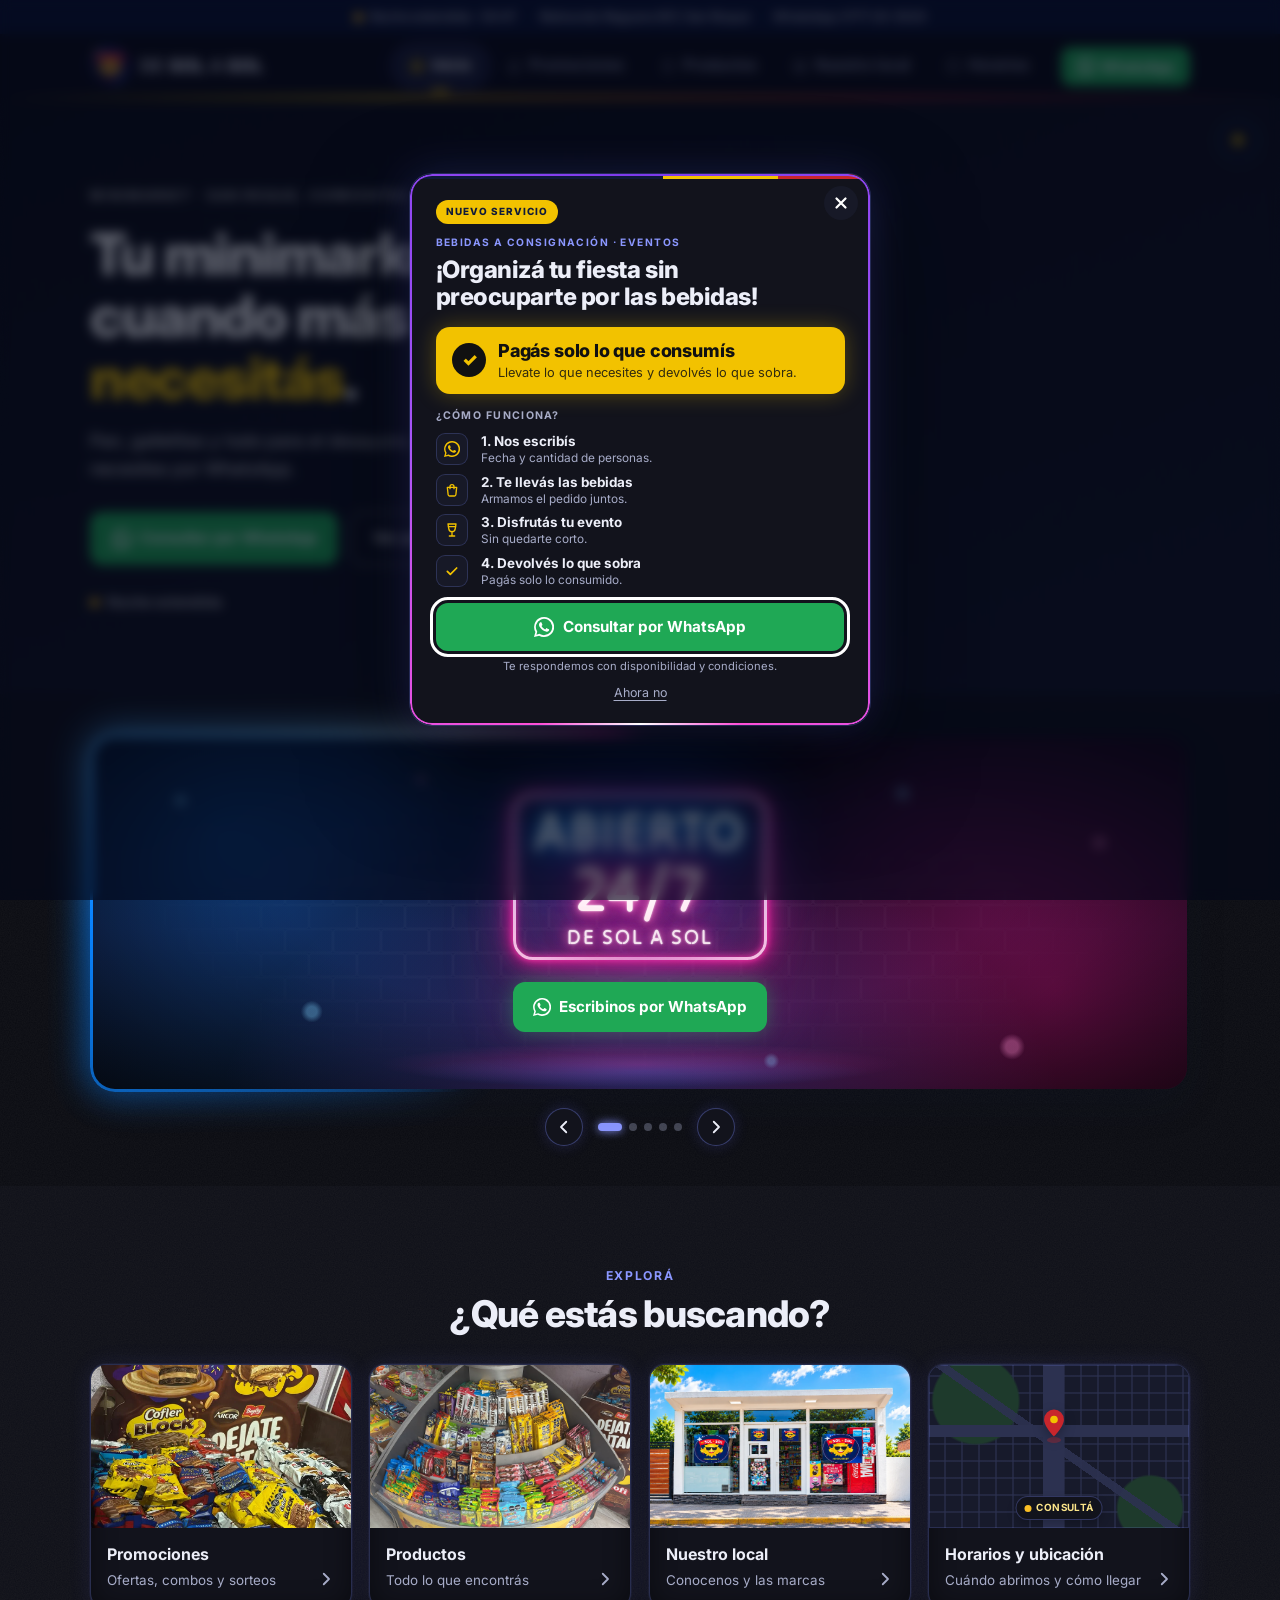
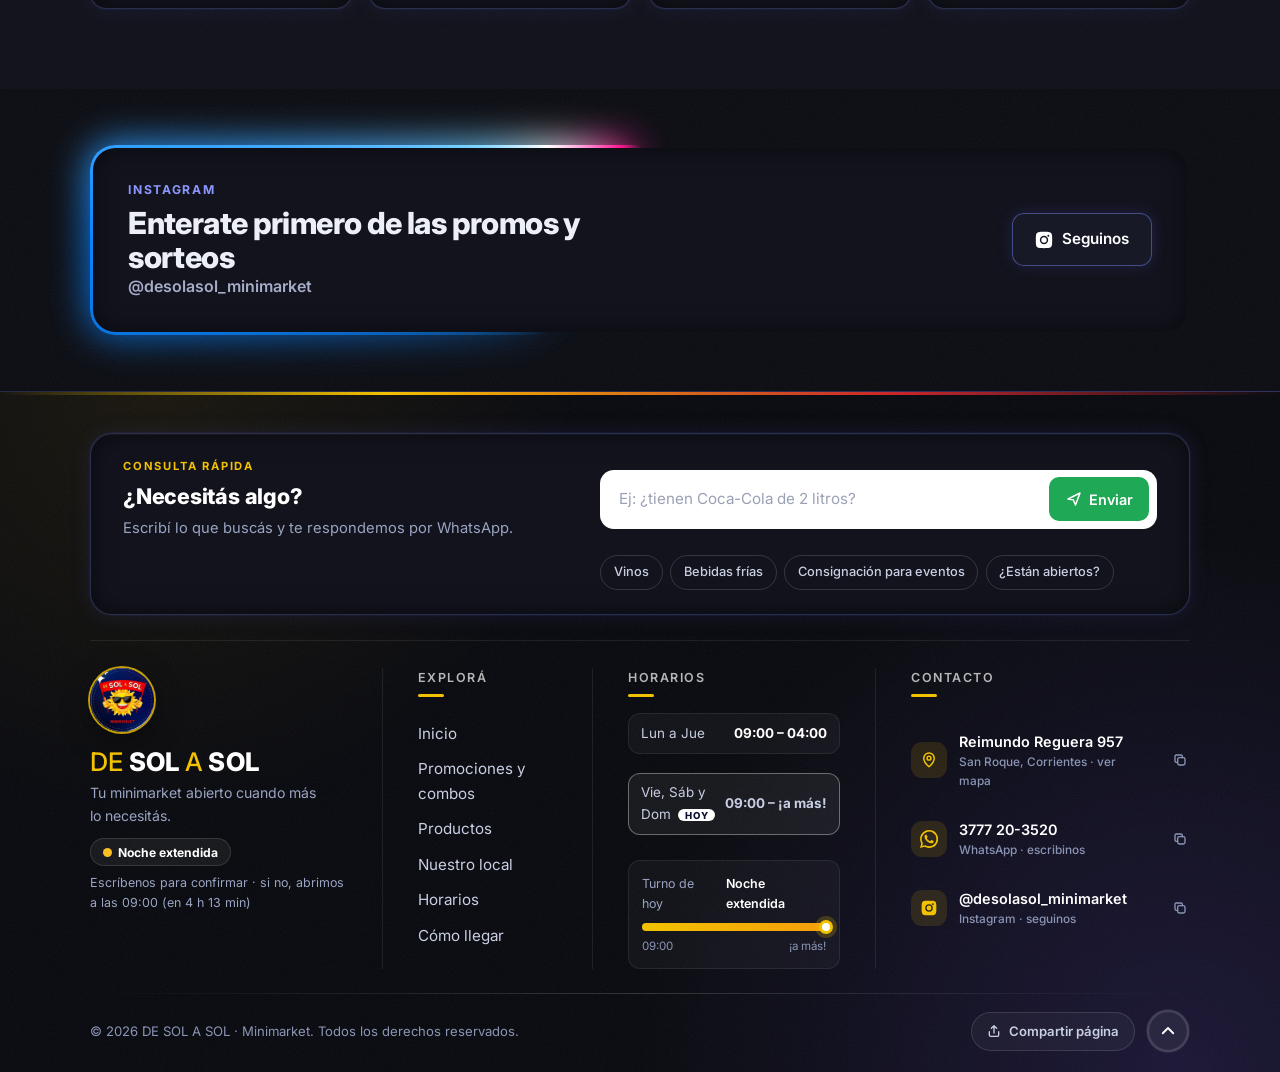
==== index.html @ bfc473ed "Fotos nuevas (helados, vodkas, vinos) y mejoras en cartel y banner de consignación" ====
<!DOCTYPE html>
<html lang="es-AR">
<head>
  <meta charset="UTF-8" />
  <meta name="viewport" content="width=device-width, initial-scale=1.0, viewport-fit=cover" />

  <!-- ===================== SEO =====================
       Dirección del sitio en Netlify: https://desolasol.netlify.app
       (si usás otro nombre o un dominio propio, reemplazalo en este bloque,
        en robots.txt, en sitemap.xml y en qr.html)                        -->
  <title>De Sol a Sol · Minimarket en San Roque, Corrientes | Abierto hasta las 4 AM</title>
  <meta name="description" content="Minimarket De Sol a Sol en Reimundo Reguera 957, San Roque (Corrientes). Bebidas frías, cervezas, golosinas, snacks y almacén. Abierto de 09 a 04 hs y los fines de semana ¡a más! Consultas por WhatsApp." />
  <meta name="keywords" content="minimarket San Roque, kiosco San Roque Corrientes, almacén San Roque, bebidas San Roque, abierto de noche San Roque, De Sol a Sol" />
  <meta name="robots" content="index, follow, max-image-preview:large" />
  <meta name="author" content="De Sol a Sol Minimarket" />
  <meta name="theme-color" content="#0b1330" />
  <link rel="canonical" href="https://desolasol.netlify.app/" />

  <!-- Ubicación (SEO local) -->
  <meta name="geo.region" content="AR-W" />
  <meta name="geo.placename" content="San Roque, Corrientes" />

  <!-- Vista previa al compartir el link (WhatsApp, Facebook, Instagram, X) -->
  <meta property="og:type" content="website" />
  <meta property="og:site_name" content="De Sol a Sol Minimarket" />
  <meta property="og:locale" content="es_AR" />
  <meta property="og:url" content="https://desolasol.netlify.app/" />
  <meta property="og:title" content="De Sol a Sol · Tu minimarket en San Roque" />
  <meta property="og:description" content="Bebidas, golosinas y almacén en Reimundo Reguera 957. Abierto de 09 a 04 hs · Viernes a domingo ¡a más! Escribinos por WhatsApp." />
  <meta property="og:image" content="https://desolasol.netlify.app/fotos/Minimarket%20De%20Sol%20a%20Sol%20bajo%20el%20sol.png" />
  <meta property="og:image:alt" content="Frente del minimarket De Sol a Sol en San Roque, Corrientes" />
  <meta name="twitter:card" content="summary_large_image" />
  <meta name="twitter:title" content="De Sol a Sol · Tu minimarket en San Roque" />
  <meta name="twitter:description" content="Bebidas, golosinas y almacén. Abierto de 09 a 04 hs · Viernes a domingo ¡a más!" />
  <meta name="twitter:image" content="https://desolasol.netlify.app/fotos/Minimarket%20De%20Sol%20a%20Sol%20bajo%20el%20sol.png" />

  <!-- Datos estructurados para Google (ficha de negocio local) -->
  <script type="application/ld+json">
  {
    "@context": "https://schema.org",
    "@type": "ConvenienceStore",
    "@id": "https://desolasol.netlify.app/#negocio",
    "name": "De Sol a Sol Minimarket",
    "alternateName": "DE SOL A SOL",
    "description": "Minimarket de barrio en San Roque, Corrientes: bebidas frías, cervezas, golosinas, snacks, almacén y limpieza. Abierto hasta las 4 de la mañana.",
    "url": "https://desolasol.netlify.app/",
    "logo": "https://desolasol.netlify.app/fotos/logo.webp",
    "image": [
      "https://desolasol.netlify.app/fotos/Minimarket%20De%20Sol%20a%20Sol%20bajo%20el%20sol.png",
      "https://desolasol.netlify.app/fotos/whatsapp-image-2026-10-22-at-10.44.37-am.webp"
    ],
    "telephone": "+5493777203520",
    "address": {
      "@type": "PostalAddress",
      "streetAddress": "Reimundo Reguera 957",
      "addressLocality": "San Roque",
      "addressRegion": "Corrientes",
      "addressCountry": "AR"
    },
    "hasMap": "https://www.google.com/maps/search/?api=1&query=Reimundo+Reguera+957+San+Roque+Corrientes",
    "areaServed": "San Roque, Corrientes",
    "currenciesAccepted": "ARS",
    "openingHoursSpecification": [
      { "@type": "OpeningHoursSpecification", "dayOfWeek": ["Monday", "Tuesday", "Wednesday", "Thursday"], "opens": "09:00", "closes": "04:00" },
      { "@type": "OpeningHoursSpecification", "dayOfWeek": ["Friday", "Saturday", "Sunday"], "opens": "09:00", "closes": "04:00" }
    ],
    "contactPoint": {
      "@type": "ContactPoint",
      "telephone": "+5493777203520",
      "contactType": "customer service",
      "availableLanguage": "Spanish"
    },
    "sameAs": ["https://www.instagram.com/desolasol_minimarket/"]
  }
  </script>

  <link rel="icon" type="image/webp" href="fotos/logo.webp" />
  <link rel="apple-touch-icon" href="fotos/logo.webp" />
  <link rel="manifest" href="site.webmanifest" />
  <link rel="preconnect" href="https://fonts.googleapis.com" />
  <link rel="preconnect" href="https://fonts.gstatic.com" crossorigin />
  <link href="https://fonts.googleapis.com/css2?family=Inter:wght@400;500;600;700;800&family=Tilt+Neon&display=swap" rel="stylesheet" />
  <link rel="stylesheet" href="styles.css" />
  <!-- Contenido y configuración (se carga antes para elegir día/noche sin parpadeo) -->
  <script src="contenido.js"></script>
</head>
<body class="is-night preload">
  <!-- Elige día/noche según la hora local ANTES de dibujar la página (sin parpadeo) -->
  <script>
    (function () {
      var n = typeof NEGOCIO !== "undefined" ? NEGOCIO : {};
      var dia = n.horaDia != null ? n.horaDia : 6;
      var noche = n.horaNoche != null ? n.horaNoche : 19;
      var modo = new URLSearchParams(location.search).get("modo");
      var h = new Date().getHours();
      var esDia = modo === "dia" ? true : modo === "noche" ? false : (h >= dia && h < noche);
      document.body.classList.remove("is-night", "is-day");
      document.body.classList.add(esDia ? "is-day" : "is-night");
    })();
  </script>

  <!-- ===== Mascota SVG (sol con gafas), usada como respaldo y decoración ===== -->
  <svg width="0" height="0" style="position:absolute" aria-hidden="true">
    <defs>
      <radialGradient id="gFace" cx="45%" cy="40%" r="60%">
        <stop offset="0%" stop-color="#fff59d" /><stop offset="60%" stop-color="#ffd000" /><stop offset="100%" stop-color="#ff9800" />
      </radialGradient>
      <linearGradient id="gRay" x1="0" y1="0" x2="0" y2="1">
        <stop offset="0%" stop-color="#ffb300" /><stop offset="100%" stop-color="#ffe14d" />
      </linearGradient>
      <path id="ray" d="M100 4 L116 46 L84 46 Z" fill="url(#gRay)" />
    </defs>
    <symbol id="sun" viewBox="0 0 200 200">
      <use href="#ray" /><use href="#ray" transform="rotate(30 100 100)" /><use href="#ray" transform="rotate(60 100 100)" />
      <use href="#ray" transform="rotate(90 100 100)" /><use href="#ray" transform="rotate(120 100 100)" /><use href="#ray" transform="rotate(150 100 100)" />
      <use href="#ray" transform="rotate(180 100 100)" /><use href="#ray" transform="rotate(210 100 100)" /><use href="#ray" transform="rotate(240 100 100)" />
      <use href="#ray" transform="rotate(270 100 100)" /><use href="#ray" transform="rotate(300 100 100)" /><use href="#ray" transform="rotate(330 100 100)" />
      <circle cx="100" cy="100" r="58" fill="url(#gFace)" stroke="#f08c00" stroke-width="3" />
      <path d="M52 84 h42 a4 4 0 0 1 4 4 c0 16 -8 26 -24 26 c-14 0 -24 -10 -24 -26 a4 4 0 0 1 2 -4z" fill="#111" />
      <path d="M106 84 h42 a4 4 0 0 1 2 4 c0 16 -10 26 -24 26 c-16 0 -24 -10 -24 -26 a4 4 0 0 1 4 -4z" fill="#111" />
      <rect x="92" y="86" width="16" height="6" rx="3" fill="#111" />
      <path d="M60 90 l14 0 M114 90 l14 0" stroke="#fff" stroke-width="4" stroke-linecap="round" opacity=".5" />
      <path d="M66 126 Q100 168 134 126 Q100 140 66 126Z" fill="#c62828" />
      <path d="M72 128 Q100 138 128 128 L126 134 Q100 142 74 134Z" fill="#fff" />
      <circle cx="62" cy="122" r="7" fill="#ff7043" opacity=".45" /><circle cx="138" cy="122" r="7" fill="#ff7043" opacity=".45" />
    </symbol>
    <symbol id="i-wa" viewBox="0 0 24 24"><path fill="currentColor" d="M17.5 14.4c-.3-.1-1.8-.9-2-1-.3-.1-.5-.1-.7.1-.2.3-.8 1-.9 1.2-.2.2-.3.2-.6.1-.3-.1-1.3-.5-2.4-1.5-.9-.8-1.5-1.8-1.7-2.1-.2-.3 0-.5.1-.6l.4-.5c.1-.2.2-.3.3-.5.1-.2 0-.4 0-.5l-.9-2.2c-.2-.6-.5-.5-.7-.5h-.6c-.2 0-.5.1-.8.4-.3.3-1 1-1 2.5s1.1 2.9 1.2 3.1c.1.2 2.1 3.2 5.1 4.5 2.5 1 3 .8 3.6.8.6-.1 1.8-.7 2-1.4.3-.7.3-1.3.2-1.4-.1-.2-.3-.3-.6-.4zM12 21.8c-1.8 0-3.5-.5-5-1.4l-.4-.2-3.7 1 1-3.6-.2-.4A9.8 9.8 0 1 1 12 21.8zM12 0a12 12 0 0 0-10.3 18L0 24l6.2-1.6A12 12 0 1 0 12 0z"/></symbol>
    <symbol id="i-ig" viewBox="0 0 24 24"><path fill="currentColor" d="M12 2.2c3.2 0 3.6 0 4.8.1 3.3.1 4.8 1.7 4.9 4.9.1 1.3.1 1.6.1 4.8s0 3.6-.1 4.8c-.1 3.2-1.7 4.8-4.9 4.9-1.3.1-1.6.1-4.8.1s-3.6 0-4.8-.1c-3.3-.1-4.8-1.7-4.9-4.9C2.2 15.6 2.2 15.2 2.2 12s0-3.6.1-4.8C2.4 3.9 3.9 2.4 7.2 2.3 8.4 2.2 8.8 2.2 12 2.2zm0 4.8a5 5 0 1 0 0 10 5 5 0 0 0 0-10zm0 8.2a3.2 3.2 0 1 1 0-6.4 3.2 3.2 0 0 1 0 6.4zm5.2-9.6a1.2 1.2 0 1 0 0 2.4 1.2 1.2 0 0 0 0-2.4z"/></symbol>
    <symbol id="i-pin" viewBox="0 0 24 24"><path fill="none" stroke="currentColor" stroke-width="2" stroke-linecap="round" stroke-linejoin="round" d="M12 21s-7-6.1-7-11.5A7 7 0 0 1 19 9.5C19 14.9 12 21 12 21z"/><circle cx="12" cy="9.5" r="2.6" fill="none" stroke="currentColor" stroke-width="2"/></symbol>
    <symbol id="i-clock" viewBox="0 0 24 24"><circle cx="12" cy="12" r="9" fill="none" stroke="currentColor" stroke-width="2"/><path fill="none" stroke="currentColor" stroke-width="2" stroke-linecap="round" d="M12 7v5l3.2 2"/></symbol>
    <symbol id="i-home" viewBox="0 0 24 24"><path fill="none" stroke="currentColor" stroke-width="2" stroke-linecap="round" stroke-linejoin="round" d="M3.5 11 12 4l8.5 7M6 9.5V20h4.5v-5.5h3V20H18V9.5"/></symbol>
    <symbol id="i-fire" viewBox="0 0 24 24"><path fill="none" stroke="currentColor" stroke-width="2" stroke-linejoin="round" d="M12 21c-3.9 0-6.5-2.7-6.5-6.2 0-3.6 2.6-5.6 3.6-8.8.6 1.6 1.6 2.6 2.6 3.1C12.3 6 13.5 4 15.6 3c-.3 2.5.5 4.2 1.7 5.7 1 1.3 1.7 2.8 1.7 5 0 4.2-3.1 7.3-7 7.3z"/><path fill="none" stroke="currentColor" stroke-width="2" stroke-linejoin="round" d="M12 21c-1.7 0-2.9-1.2-2.9-2.9 0-1.8 1.5-2.6 2.2-4.1.9 1 3.6 2.1 3.6 4.2 0 1.6-1.2 2.8-2.9 2.8z"/></symbol>
    <symbol id="i-chevron" viewBox="0 0 24 24"><path fill="none" stroke="currentColor" stroke-width="2.4" stroke-linecap="round" stroke-linejoin="round" d="m9 5 7 7-7 7"/></symbol>
    <symbol id="i-external" viewBox="0 0 24 24"><path fill="none" stroke="currentColor" stroke-width="2.4" stroke-linecap="round" stroke-linejoin="round" d="M7 17 17 7M8 7h9v9"/></symbol>
    <symbol id="i-copy" viewBox="0 0 24 24"><rect x="8.5" y="8.5" width="11" height="11" rx="2.5" fill="none" stroke="currentColor" stroke-width="2"/><path fill="none" stroke="currentColor" stroke-width="2" stroke-linecap="round" d="M15.5 8.5V6.5A2 2 0 0 0 13.5 4.5H6.5A2 2 0 0 0 4.5 6.5v7a2 2 0 0 0 2 2h2"/></symbol>
    <symbol id="i-check" viewBox="0 0 24 24"><path fill="none" stroke="currentColor" stroke-width="2.6" stroke-linecap="round" stroke-linejoin="round" d="m5 12.5 4.5 4.5L19 7.5"/></symbol>
    <symbol id="i-share" viewBox="0 0 24 24"><path fill="none" stroke="currentColor" stroke-width="2" stroke-linecap="round" stroke-linejoin="round" d="M12 15V4m0 0L8 8m4-4 4 4M5 13v5a2 2 0 0 0 2 2h10a2 2 0 0 0 2-2v-5"/></symbol>
    <symbol id="i-send" viewBox="0 0 24 24"><path fill="none" stroke="currentColor" stroke-width="2" stroke-linejoin="round" d="M4 12 20 4l-6 16-3-7-7-1z"/></symbol>
    <symbol id="i-bag" viewBox="0 0 24 24"><path fill="none" stroke="currentColor" stroke-width="2" stroke-linejoin="round" d="M5 8h14l-1.2 11.2a2 2 0 0 1-2 1.8H8.2a2 2 0 0 1-2-1.8L5 8z"/><path fill="none" stroke="currentColor" stroke-width="2" stroke-linecap="round" d="M9 10V7a3 3 0 0 1 6 0v3"/></symbol>
    <symbol id="i-store" viewBox="0 0 24 24"><path fill="none" stroke="currentColor" stroke-width="2" stroke-linejoin="round" d="M4 9.5 5.5 4h13L20 9.5M4 9.5V20h16V9.5M4 9.5c0 1.4 1.1 2.5 2.7 2.5S9.3 10.9 9.3 9.5c0 1.4 1.2 2.5 2.7 2.5s2.7-1.1 2.7-2.5c0 1.4 1.1 2.5 2.6 2.5S20 10.9 20 9.5"/><path fill="none" stroke="currentColor" stroke-width="2" d="M10 20v-4.5h4V20"/></symbol>
    <symbol id="i-glass" viewBox="0 0 24 24"><path fill="none" stroke="currentColor" stroke-width="2" stroke-linejoin="round" d="M6 3h12l-1.2 7.2A4.9 4.9 0 0 1 12 14.4a4.9 4.9 0 0 1-4.8-4.2L6 3z"/><path fill="none" stroke="currentColor" stroke-width="2" stroke-linecap="round" d="M12 14.4V20m-4 1h8M6.6 7h10.8"/></symbol>
    <symbol id="i-calendar" viewBox="0 0 24 24"><rect x="3.5" y="5" width="17" height="15.5" rx="2.5" fill="none" stroke="currentColor" stroke-width="2"/><path fill="none" stroke="currentColor" stroke-width="2" stroke-linecap="round" d="M3.5 10h17M8 3v4M16 3v4"/><circle cx="8.5" cy="14.5" r="1.2" fill="currentColor"/><circle cx="12" cy="14.5" r="1.2" fill="currentColor"/><circle cx="15.5" cy="14.5" r="1.2" fill="currentColor"/></symbol>
    <symbol id="i-moon" viewBox="0 0 24 24"><path fill="none" stroke="currentColor" stroke-width="2" stroke-linejoin="round" d="M20 14.5A8 8 0 0 1 9.5 4a8 8 0 1 0 10.5 10.5z"/><path fill="currentColor" d="M17 3.5l.6 1.4 1.4.6-1.4.6-.6 1.4-.6-1.4-1.4-.6 1.4-.6z"/></symbol>
    <symbol id="i-zoom" viewBox="0 0 24 24"><circle cx="10.5" cy="10.5" r="6.5" fill="none" stroke="currentColor" stroke-width="2.2"/><path fill="none" stroke="currentColor" stroke-width="2.2" stroke-linecap="round" d="m15.5 15.5 5 5M10.5 7.8v5.4M7.8 10.5h5.4"/></symbol>
    <symbol id="i-phone" viewBox="0 0 24 24"><rect x="6.5" y="2.5" width="11" height="19" rx="2.6" fill="none" stroke="currentColor" stroke-width="2"/><path fill="none" stroke="currentColor" stroke-width="2" stroke-linecap="round" d="M10.5 18.2h3"/><path fill="currentColor" d="M12.6 6.6 10 11h2.2l-.8 3.6L14 10h-2.2z"/></symbol>
    <symbol id="i-info" viewBox="0 0 24 24"><circle cx="12" cy="12" r="9" fill="none" stroke="currentColor" stroke-width="2"/><path fill="none" stroke="currentColor" stroke-width="2.2" stroke-linecap="round" d="M12 11v5.5"/><circle cx="12" cy="7.6" r="1.3" fill="currentColor"/></symbol>
    <symbol id="i-menu" viewBox="0 0 24 24"><path fill="none" stroke="currentColor" stroke-width="2.2" stroke-linecap="round" d="M4 6.5h16M4 12h16M4 17.5h10"/></symbol>
  </svg>

  <!-- ===== Barra superior: estado en vivo ===== -->
  <div class="topbar">
    <span class="tb-status"><span class="dot"></span><span id="tbStatus">Cargando horario…</span></span>
    <span class="tb-sep hide-sm">·</span>
    <span class="hide-sm">Reimundo Reguera 957, San Roque</span>
    <span class="tb-sep hide-sm">·</span>
    <a href="#" class="hide-sm js-whatsapp" data-msg="¡Hola De Sol a Sol! ☀️">WhatsApp 3777 20-3520</a>
  </div>

  <!-- ===== Navegación ===== -->
  <header class="nav" id="nav">
    <div class="container nav-inner">
      <a href="#inicio" class="brand">
        <img src="fotos/logo.webp" alt="Logo De Sol a Sol" class="brand-logo" onerror="this.outerHTML='<svg class=&quot;brand-logo&quot;><use href=&quot;#sun&quot;/></svg>'" />
        <span class="brand-text"><small>DE</small> SOL <small>A</small> SOL</span>
      </a>
      <nav class="nav-links" id="navLinks">
        <span class="nav-pill" aria-hidden="true"></span>
        <a href="#inicio" data-nav="inicio"><svg width="16" height="16"><use href="#i-home" /></svg>Inicio</a>
        <a href="#galeria" data-nav="promos"><svg width="16" height="16"><use href="#i-fire" /></svg>Promociones</a>
        <a href="#productos" data-nav="productos"><svg width="16" height="16"><use href="#i-bag" /></svg>Productos</a>
        <a href="#local" data-nav="local"><svg width="16" height="16"><use href="#i-store" /></svg>Nuestro local</a>
        <a href="#horarios" data-nav="contacto"><svg width="16" height="16"><use href="#i-clock" /></svg>Horarios</a>
      </nav>
      <a href="#" class="nav-wa js-whatsapp" data-msg="¡Hola De Sol a Sol! ☀️ Tengo una consulta.">
        <svg width="18" height="18"><use href="#i-wa" /></svg><span class="hide-sm">WhatsApp</span>
      </a>
      <button class="burger" id="menuBtn" aria-label="Abrir menú" aria-controls="drawer" aria-expanded="false">
        <span></span><span></span><span></span>
      </button>
    </div>
  </header>

  <!-- ===== Menú hamburguesa (panel lateral) ===== -->
  <div class="drawer-overlay" id="drawerOverlay"></div>
  <aside class="drawer" id="drawer" aria-hidden="true" aria-label="Menú principal">
    <!-- Tarjeta superior con la marca -->
    <div class="drawer-hero">
      <button class="drawer-close" id="drawerClose" aria-label="Cerrar menú">
        <svg width="18" height="18" viewBox="0 0 24 24"><path d="M6 6l12 12M18 6L6 18" stroke="currentColor" stroke-width="2.6" stroke-linecap="round" /></svg>
      </button>
      <img src="fotos/logo.webp" alt="" class="drawer-logo-app" onerror="this.outerHTML='<svg class=&quot;drawer-logo-app&quot;><use href=&quot;#sun&quot;/></svg>'" />
      <span class="drawer-kicker">Minimarket · San Roque</span>
      <span class="brand-text"><small>DE</small> SOL <small>A</small> SOL</span>
      <span class="drawer-status">
        <span class="dot"></span><span id="drawerStatus">…</span>
        <span class="ds-sep" aria-hidden="true"></span>
        <span class="ds-today" id="drawerToday">Hoy 09–04 hs</span>
      </span>
    </div>

    <nav class="drawer-links">
      <a href="#inicio" class="dl c-blue" data-nav="inicio" style="--i:0">
        <span class="dl-ic"><svg width="20" height="20"><use href="#i-home" /></svg></span>
        <span class="dl-text"><b>Inicio</b><small>Página principal</small></span>
        <svg class="dl-arrow" width="18" height="18"><use href="#i-chevron" /></svg>
      </a>
      <a href="#galeria" class="dl c-red" data-nav="promos" style="--i:1">
        <span class="dl-ic"><svg width="20" height="20"><use href="#i-fire" /></svg></span>
        <span class="dl-text"><b>Promos y sorteos</b><small>Lo nuevo de la semana</small></span>
        <svg class="dl-arrow" width="18" height="18"><use href="#i-chevron" /></svg>
      </a>
      <a href="#productos" class="dl c-amber" data-nav="productos" style="--i:2">
        <span class="dl-ic"><svg width="20" height="20"><use href="#i-bag" /></svg></span>
        <span class="dl-text"><b>Productos</b><small>Qué encontrás en el local</small></span>
        <svg class="dl-arrow" width="18" height="18"><use href="#i-chevron" /></svg>
      </a>
      <a href="#local" class="dl c-violet" data-nav="local" style="--i:3">
        <span class="dl-ic"><svg width="20" height="20"><use href="#i-store" /></svg></span>
        <span class="dl-text"><b>Nuestro local</b><small>Conocenos y las marcas</small></span>
        <svg class="dl-arrow" width="18" height="18"><use href="#i-chevron" /></svg>
      </a>
      <a href="#horarios" class="dl c-teal" data-nav="contacto" style="--i:4">
        <span class="dl-ic"><svg width="20" height="20"><use href="#i-clock" /></svg></span>
        <span class="dl-text"><b>Horarios</b><small id="drawerHoursHint">Todos los días desde las 09:00</small></span>
        <svg class="dl-arrow" width="18" height="18"><use href="#i-chevron" /></svg>
      </a>
      <a href="#ubicacion" class="dl c-green" style="--i:5">
        <span class="dl-ic"><svg width="20" height="20"><use href="#i-pin" /></svg></span>
        <span class="dl-text"><b>Cómo llegar</b><small>Reimundo Reguera 957</small></span>
        <svg class="dl-arrow" width="18" height="18"><use href="#i-chevron" /></svg>
      </a>
      <a href="#" class="dl c-ig ig-link" style="--i:6">
        <span class="dl-ic"><svg width="20" height="20"><use href="#i-ig" /></svg></span>
        <span class="dl-text"><b>Instagram</b><small>@desolasol_minimarket</small></span>
        <svg class="dl-arrow" width="16" height="16"><use href="#i-external" /></svg>
      </a>
    </nav>

    <div class="drawer-hours">
      <div class="dh-row" data-days="1,2,3,4"><span>Lun a Jue</span><b>09:00 – 04:00</b></div>
      <div class="dh-row party" data-days="5,6,0"><span>Vie, Sáb y Dom</span><b>09:00 – ¡a más!</b></div>
    </div>

    <div class="drawer-actions">
      <a href="#" class="d-btn d-wa js-whatsapp" data-msg="¡Hola De Sol a Sol! ☀️ Tengo una consulta.">
        <svg width="22" height="22"><use href="#i-wa" /></svg><span>WhatsApp</span>
      </a>
      <a href="#" class="d-btn d-ig ig-link"><svg width="22" height="22"><use href="#i-ig" /></svg><span>Instagram</span></a>
    </div>

    <p class="drawer-foot">Reimundo Reguera 957 · San Roque, Corrientes</p>
  </aside>

  <!-- Contenido de respaldo para buscadores y navegadores sin JavaScript -->
  <noscript>
    <div style="padding:1.5rem;max-width:720px;margin:0 auto;font-family:sans-serif">
      <h2>De Sol a Sol · Minimarket en San Roque, Corrientes</h2>
      <p>Reimundo Reguera 957, San Roque. Bebidas frías, cervezas, golosinas, snacks, helados, almacén, panificados y limpieza.</p>
      <p>Horario: lunes a jueves de 09:00 a 04:00 · viernes, sábado y domingo desde las 09:00 ¡a más!</p>
      <p>WhatsApp: <a href="https://wa.me/5493777203520">3777 20-3520</a> · Instagram: <a href="https://www.instagram.com/desolasol_minimarket/">@desolasol_minimarket</a></p>
    </div>
  </noscript>

  <main>

    <!-- ===== HERO PUBLICITARIO ===== -->
    <section class="hero" id="inicio" data-page="inicio">
      <!-- Portada: foto (siempre) + video de día / de noche (opcional). Se configura en contenido.js -->
      <div class="hero-media" role="img" aria-label="Frente del minimarket De Sol a Sol">
        <div class="kb">
          <div class="scene">
            <div class="scene-photo"></div>
            <div class="scene-tint"></div>
            <div class="scene-lights"></div>
          </div>
        </div>
        <div class="night-photo" aria-hidden="true"></div>
        <!-- Noche: pared de ladrillo para el cartel de neón -->
        <div class="neon-wall" aria-hidden="true"></div>
        <video class="hero-video" id="heroVideoDia" muted loop playsinline preload="none" aria-hidden="true"></video>
        <video class="hero-video" id="heroVideoNoche" muted loop playsinline preload="none" aria-hidden="true"></video>
      </div>
      <div class="sky" aria-hidden="true">
        <div class="stars" id="stars"></div>
      </div>

      <button class="mode-toggle" id="modeToggle" type="button" aria-label="Cambiar entre vista de día y de noche"></button>


      <div class="container hero-inner">
        <div class="hero-text">
          <p class="hero-eyebrow">Minimarket · San Roque, Corrientes</p>

          <h1 class="hero-title">Tu minimarket abierto cuando más lo <span class="hl-yellow">necesitás</span>.</h1>

          <p class="lead" id="heroLead">Bebidas, golosinas y almacén a pocas cuadras. Consultanos lo que necesites por WhatsApp.</p>

          <div class="cta-row">
            <a href="#" class="btn btn-wa js-whatsapp" data-msg="¡Hola De Sol a Sol! ☀️ Tengo una consulta.">
              <svg width="20" height="20"><use href="#i-wa" /></svg> Consultar por WhatsApp
            </a>
            <a href="#galeria" class="btn btn-outline">Ver promociones</a>
          </div>

          <p class="hero-status"><span class="dot"></span><span id="heroStatus">…</span></p>
        </div>
      </div>
    </section>

    <!-- ===== INICIO · BANNERS PUBLICITARIOS (se editan en contenido.js → BANNERS) ===== -->
    <section class="section banner-sec" id="destacados" data-page="inicio">
      <div class="container">
        <div class="banner" data-banner aria-roledescription="carrusel" aria-label="Promociones destacadas"></div>
      </div>
    </section>

    <!-- ===== INICIO · ACCESOS RÁPIDOS A LAS PÁGINAS ===== -->
    <section class="section" id="accesos" data-page="inicio">
      <div class="container">
        <div class="title-wrap">
          <span class="eyebrow">Explorá</span>
          <h2 class="section-title">¿Qué estás buscando?</h2>
        </div>
        <div class="quick">
          <a class="quick-card" href="#galeria">
            <span class="quick-media"><img src="fotos/whatsapp-image-2026-10-21-at-10.18.39-am-(2).webp" alt="" loading="lazy" onerror="this.remove()" /></span>
            <span class="quick-body"><b>Promociones</b><small>Ofertas, combos y sorteos</small></span>
            <svg class="quick-arrow" width="18" height="18"><use href="#i-chevron" /></svg>
          </a>
          <a class="quick-card" href="#productos">
            <span class="quick-media"><img src="fotos/WhatsApp%20Image%202026-10-21%20at%2010.33.24%20AM.jpeg" alt="" loading="lazy" onerror="this.remove()" /></span>
            <span class="quick-body"><b>Productos</b><small>Todo lo que encontrás</small></span>
            <svg class="quick-arrow" width="18" height="18"><use href="#i-chevron" /></svg>
          </a>
          <a class="quick-card" href="#local">
            <span class="quick-media"><img src="fotos/fachada.webp" alt="" loading="lazy" onerror="this.remove()" /></span>
            <span class="quick-body"><b>Nuestro local</b><small>Conocenos y las marcas</small></span>
            <svg class="quick-arrow" width="18" height="18"><use href="#i-chevron" /></svg>
          </a>
          <a class="quick-card" href="#horarios">
            <!-- Mini mapa ilustrado con pin + estado en vivo -->
            <span class="quick-media quick-map" aria-hidden="true">
              <span class="qm-pin"><svg width="26" height="26" viewBox="0 0 24 24"><path fill="currentColor" d="M12 2.5a7 7 0 0 0-7 7c0 5.2 7 12 7 12s7-6.8 7-12a7 7 0 0 0-7-7z"/><circle cx="12" cy="9.5" r="2.7" fill="#f2c200"/></svg></span>
              <span class="qm-ring"></span>
              <span class="qi-status"><span class="dot"></span><span id="quickStatus">Abierto</span></span>
            </span>
            <span class="quick-body"><b>Horarios y ubicación</b><small>Cuándo abrimos y cómo llegar</small></span>
            <svg class="quick-arrow" width="18" height="18"><use href="#i-chevron" /></svg>
          </a>
        </div>
      </div>
    </section>

    <!-- ===== PROMOCIONES ===== -->
    <section class="section" id="galeria" data-page="promos">
      <div class="container">
        <div class="title-wrap">
          <span class="eyebrow">Novedades</span>
          <h2 class="section-title">Promociones y combos</h2>
        </div>
        <p class="section-sub">Tocá una publicación para verla completa y consultarla por WhatsApp.</p>

        <div class="banner banner-promos" data-banner aria-roledescription="carrusel" aria-label="Promociones destacadas"></div>

        <div class="feed-head">
          <div class="profile">
            <img src="fotos/logo.webp" alt="" class="profile-pic" onerror="this.outerHTML='<svg class=&quot;profile-pic&quot;><use href=&quot;#sun&quot;/></svg>'" />
            <div>
              <a href="#" class="ig-link profile-name">@desolasol_minimarket</a>
              <small>Minimarket · San Roque, Corrientes</small>
            </div>
          </div>
          <a href="#" class="btn btn-ig btn-sm ig-link"><svg width="18" height="18"><use href="#i-ig" /></svg> Seguir</a>
        </div>

        <div class="filters" id="filters"></div>
        <div class="feed" id="feed"></div>
      </div>
    </section>

    <!-- ===== QUÉ ENCONTRÁS (categorías con foto) ===== -->
    <section class="section" id="productos" data-page="productos">
      <div class="container">
        <div class="title-wrap">
          <span class="eyebrow">Productos</span>
          <h2 class="section-title">Qué encontrás en el local</h2>
        </div>
        <p class="section-sub">Tocá una categoría para consultar disponibilidad por WhatsApp.</p>
        <div class="cats" id="cats"></div>
        <!-- "También en el local": menciones solo de texto (ej. cigarrillos, carga virtual) -->
        <div class="also" id="also" hidden></div>
      </div>
    </section>

    <!-- ===== NUESTRO LOCAL ===== -->
    <section class="section" id="local" data-page="local">
      <div class="container local-grid">
        <div class="local-text">
          <span class="eyebrow">Nuestro local</span>
          <h2 class="section-title">Un minimarket de barrio, de sol a sol.</h2>
          <p class="local-lead">Estamos en Reimundo Reguera 957, San Roque. Un lugar ordenado y bien surtido para resolver lo del día, la previa o el antojo de último momento.</p>
          <ul class="local-facts">
            <li><b>Todos los días</b><span>Abrimos a las 09:00</span></li>
            <li><b>Bien surtido</b><span>Bebidas, golosinas, almacén y vinos</span></li>
            <li><b>Atención directa</b><span>Consultas por WhatsApp</span></li>
          </ul>
        </div>
        <div class="local-mosaic" id="localMosaic"></div>
      </div>

      <!-- Marcas que se encuentran en el local (texto, sin logos) -->
      <div class="container brands">
        <p class="brands-title">Marcas que encontrás</p>
        <div class="brands-marquee" id="brandsMarquee" aria-label="Marcas disponibles en el local"></div>
      </div>
    </section>

    <!-- ===== RESEÑAS (se muestra solo si hay reseñas cargadas en contenido.js) ===== -->
    <section class="section" id="resenas" data-page="local" hidden>
      <div class="container">
        <div class="title-wrap">
          <span class="eyebrow">Opiniones</span>
          <h2 class="section-title">Lo que dicen nuestros clientes</h2>
        </div>
        <div class="reviews" id="reviews"></div>
        <p class="reviews-more" id="reviewsMore" hidden><a href="#" target="_blank" rel="noopener" id="reviewsLink">Ver todas las reseñas en Google →</a></p>
      </div>
    </section>

    <!-- ===== HORARIOS ===== -->
    <section class="section section-alt" id="horarios" data-page="contacto">
      <div class="container loc-grid">
        <div>
          <div class="title-wrap left title-with-icon">
            <span class="title-ic" aria-hidden="true"><svg width="28" height="28"><use href="#i-clock" /></svg></span>
            <div>
              <span class="eyebrow">Visitanos</span>
              <h2 class="section-title">Horarios y ubicación</h2>
            </div>
          </div>

          <div class="status-card">
            <span class="status-ic" aria-hidden="true">
              <svg width="22" height="22"><use href="#i-store" /></svg>
              <span class="dot"></span>
            </span>
            <div><strong id="statusText">…</strong><small id="statusSub"></small></div>
          </div>

          <div class="hours">
            <div class="hours-row" data-days="1,2,3,4">
              <span class="hr-ic" aria-hidden="true"><svg width="20" height="20"><use href="#i-calendar" /></svg></span>
              <span class="hr-day">Lunes a Jueves</span><b>09:00 – 04:00</b><em>De corrido</em>
            </div>
            <div class="hours-row party" data-days="5,6,0">
              <span class="hr-ic" aria-hidden="true"><svg width="20" height="20"><use href="#i-moon" /></svg></span>
              <span class="hr-day">Viernes, Sábado y Domingo</span><b>09:00 – ¡a más!</b><em>Noches largas de finde</em>
            </div>
          </div>

          <a href="#" class="btn btn-wa js-whatsapp" data-msg="¡Hola De Sol a Sol! ☀️ ¿Están abiertos ahora?">
            <svg width="20" height="20"><use href="#i-wa" /></svg> ¿Están abiertos?
          </a>
        </div>

        <!-- UBICACIÓN -->
        <div id="ubicacion">
          <div class="map-wrap">
            <iframe id="mapFrame" title="Mapa: Reimundo Reguera 957" loading="lazy" referrerpolicy="no-referrer-when-downgrade"></iframe>
          </div>
          <div class="address-card">
            <span class="pin"><svg width="20" height="20"><use href="#i-pin" /></svg></span>
            <div><strong>Reimundo Reguera 957</strong><small>San Roque, Corrientes · 3777 20-3520</small></div>
            <a class="btn btn-dark btn-sm" id="directionsBtn" target="_blank" rel="noopener">Cómo llegar</a>
          </div>
        </div>
      </div>
    </section>

    <!-- ===== Banda Instagram ===== -->
    <section class="ig-band">
      <div class="container">
        <!-- neon-box: mismo borde de neón animado que el banner -->
        <div class="neon-box">
          <div class="ig-band-inner ig-card">
            <div>
              <span class="eyebrow">Instagram</span>
              <h2>Enterate primero de las promos y sorteos</h2>
              <a href="#" class="ig-link ig-handle">@desolasol_minimarket</a>
            </div>
            <a href="#" class="btn btn-dark ig-link"><svg width="20" height="20"><use href="#i-ig" /></svg> Seguinos</a>
          </div>
        </div>
      </div>
    </section>
  </main>

  <!-- ===== FOOTER ===== -->
  <footer class="footer">

    <!-- 1) Consulta rápida por WhatsApp -->
    <div class="container">
      <div class="f-cta">
        <div class="f-cta-text">
          <h3>¿Necesitás algo?</h3>
          <p>Escribí lo que buscás y te respondemos por WhatsApp.</p>
        </div>
        <form class="f-form" id="footerForm" autocomplete="off">
          <label for="footerMsg" class="sr-only">Tu consulta</label>
          <input id="footerMsg" type="text" maxlength="200" placeholder="Ej: ¿tienen Coca-Cola de 2 litros?" />
          <button type="submit" class="f-send" aria-label="Enviar por WhatsApp">
            <svg width="18" height="18"><use href="#i-send" /></svg><span>Enviar</span>
          </button>
        </form>
        <div class="f-chips" id="footerChips" aria-label="Consultas frecuentes">
          <button type="button" data-q="¿Qué vinos tienen?">Vinos</button>
          <button type="button" data-q="¿Qué bebidas frías tienen ahora?">Bebidas frías</button>
          <button type="button" data-q="Quiero consultar por bebidas a consignación para un evento.">Consignación para eventos</button>
          <button type="button" data-q="¿Están abiertos ahora?">¿Están abiertos?</button>
        </div>
      </div>
    </div>

    <div class="container footer-grid">
      <!-- Marca + estado en vivo -->
      <div class="f-brand">
        <img src="fotos/logo.webp" alt="DE SOL A SOL Minimarket" class="f-logo" loading="lazy" onerror="this.outerHTML='<svg class=&quot;f-logo&quot;><use href=&quot;#sun&quot;/></svg>'" />
        <div>
          <div class="brand-text"><small>DE</small> SOL <small>A</small> SOL</div>
          <p class="f-tagline">Tu minimarket abierto cuando más lo necesitás.</p>
          <span class="f-status"><span class="dot"></span><span id="footerStatus">…</span></span>
          <small class="f-status-sub" id="footerStatusSub"></small>
        </div>
      </div>

      <!-- Navegación (plegable en celular) -->
      <nav class="f-col f-nav" aria-label="Secciones">
        <h4><button type="button" class="f-toggle" aria-expanded="false">Explorá<svg width="16" height="16"><use href="#i-chevron" /></svg></button></h4>
        <div class="f-panel">
          <a href="#inicio">Inicio</a>
          <a href="#galeria">Promociones y combos</a>
          <a href="#productos">Productos</a>
          <a href="#local">Nuestro local</a>
          <a href="#horarios">Horarios</a>
          <a href="#ubicacion">Cómo llegar</a>
        </div>
      </nav>

      <!-- Horarios + barra del turno de hoy -->
      <div class="f-col f-hours open">
        <h4><button type="button" class="f-toggle" aria-expanded="true">Horarios<svg width="16" height="16"><use href="#i-chevron" /></svg></button></h4>
        <div class="f-panel">
          <div class="fh-row" data-days="1,2,3,4"><span>Lun a Jue</span><b>09:00 – 04:00</b></div>
          <div class="fh-row party" data-days="5,6,0"><span>Vie, Sáb y Dom</span><b>09:00 – ¡a más!</b></div>
          <div class="f-shift" aria-label="Turno de hoy">
            <div class="f-shift-head"><span>Turno de hoy</span><b id="shiftLabel"></b></div>
            <div class="f-shift-bar"><span id="shiftFill"></span><i id="shiftNow"></i></div>
            <div class="f-shift-labels"><span>09:00</span><span id="shiftEnd">04:00</span></div>
          </div>
        </div>
      </div>

      <!-- Contacto con botones de copiar -->
      <div class="f-col f-contact">
        <h4><button type="button" class="f-toggle" aria-expanded="false">Contacto<svg width="16" height="16"><use href="#i-chevron" /></svg></button></h4>
        <div class="f-panel">
          <div class="f-line">
            <a href="#" class="f-line-link" id="footerMap" target="_blank" rel="noopener">
              <span class="f-ic"><svg width="18" height="18"><use href="#i-pin" /></svg></span>
              <span>Reimundo Reguera 957<small>San Roque, Corrientes · ver mapa</small></span>
            </a>
            <button type="button" class="f-copy" data-copy="Reimundo Reguera 957, San Roque, Corrientes" data-ok="Dirección copiada" aria-label="Copiar dirección">
              <svg width="16" height="16"><use href="#i-copy" /></svg>
            </button>
          </div>
          <div class="f-line">
            <a href="#" class="f-line-link js-whatsapp" data-msg="¡Hola De Sol a Sol! ☀️">
              <span class="f-ic"><svg width="18" height="18"><use href="#i-wa" /></svg></span>
              <span>3777 20-3520<small>WhatsApp · escribinos</small></span>
            </a>
            <button type="button" class="f-copy" data-copy="3777 20-3520" data-ok="Número copiado" aria-label="Copiar número">
              <svg width="16" height="16"><use href="#i-copy" /></svg>
            </button>
          </div>
          <div class="f-line">
            <a href="#" class="f-line-link ig-link">
              <span class="f-ic"><svg width="18" height="18"><use href="#i-ig" /></svg></span>
              <span>@desolasol_minimarket<small>Instagram · seguinos</small></span>
            </a>
            <button type="button" class="f-copy" data-copy="@desolasol_minimarket" data-ok="Usuario copiado" aria-label="Copiar usuario de Instagram">
              <svg width="16" height="16"><use href="#i-copy" /></svg>
            </button>
          </div>
        </div>
      </div>
    </div>

    <div class="container f-bottom">
      <span>© <span id="year"></span> DE SOL A SOL · Minimarket. Todos los derechos reservados.</span>
      <div class="f-bottom-actions">
        <button type="button" class="f-share" id="shareBtn"><svg width="16" height="16"><use href="#i-share" /></svg> Compartir página</button>
        <a href="#" class="f-top" id="toTop" aria-label="Volver arriba">
          <svg class="f-top-ring" viewBox="0 0 44 44" aria-hidden="true"><circle cx="22" cy="22" r="20" /><circle id="topRing" cx="22" cy="22" r="20" /></svg>
          <svg width="18" height="18" style="transform:rotate(-90deg)"><use href="#i-chevron" /></svg>
        </a>
      </div>
    </div>
  </footer>

  <div class="toast" id="toast" role="status" aria-live="polite"></div>

  <!-- ===== WhatsApp flotante ===== -->
  <!-- ===== Barra de acciones fija (solo celular) ===== -->
  <nav class="mobile-bar" aria-label="Acciones rápidas">
    <a href="#" class="mb-item ig-link" aria-label="Instagram">
      <span class="mb-ic"><svg width="22" height="22"><use href="#i-ig" /></svg></span><span class="mb-label">Instagram</span>
    </a>
    <a href="#ubicacion" class="mb-item" data-spy="ubicacion" aria-label="Cómo llegar">
      <span class="mb-ic"><svg width="22" height="22"><use href="#i-pin" /></svg></span><span class="mb-label">Llegar</span>
    </a>
    <a href="#" class="mb-item mb-wa js-whatsapp" data-msg="¡Hola De Sol a Sol! ☀️ Tengo una consulta." aria-label="Escribinos por WhatsApp">
      <span class="mb-wa-btn"><svg width="30" height="30"><use href="#i-wa" /></svg></span><span class="mb-label">WhatsApp</span>
    </a>
    <a href="#horarios" class="mb-item" data-spy="horarios" aria-label="Horarios">
      <span class="mb-ic"><svg width="22" height="22"><use href="#i-clock" /></svg></span><span class="mb-label">Horarios</span>
    </a>
    <button class="mb-item" id="mbMenu" aria-label="Abrir menú">
      <span class="mb-ic"><svg width="22" height="22"><use href="#i-menu" /></svg></span><span class="mb-label">Menú</span>
    </button>
  </nav>


  <!-- ===== Visor de historias ===== -->
  <div class="story-viewer" id="storyViewer" aria-hidden="true" role="dialog" aria-label="Historia">
    <div class="sv-frame">
      <div class="sv-progress" id="svProgress"></div>
      <div class="sv-head">
        <img src="fotos/logo.webp" alt="" class="sv-avatar" onerror="this.outerHTML='<svg class=&quot;sv-avatar&quot;><use href=&quot;#sun&quot;/></svg>'" />
        <span class="sv-name" id="svName"></span>
        <button class="sv-close" id="svClose" aria-label="Cerrar">✕</button>
      </div>
      <div class="sv-media" id="svMedia"></div>
      <button class="sv-tap sv-prev" id="svPrev" aria-label="Anterior"></button>
      <button class="sv-tap sv-next" id="svNext" aria-label="Siguiente"></button>
      <div class="sv-actions">
        <a href="#" class="btn btn-wa btn-sm" id="svWa" target="_blank" rel="noopener"><svg width="18" height="18"><use href="#i-wa" /></svg> Consultar</a>
        <a href="#" class="btn btn-ig btn-sm ig-link"><svg width="18" height="18"><use href="#i-ig" /></svg> Instagram</a>
      </div>
    </div>
  </div>

  <!-- ===== Lightbox del feed ===== -->
  <div class="lightbox" id="lightbox" aria-hidden="true" role="dialog" aria-label="Publicación">
    <button class="lb-close" id="lbClose" aria-label="Cerrar">✕</button>
    <button class="lb-nav lb-prev" id="lbPrev" aria-label="Anterior">‹</button>
    <div class="lb-card">
      <div class="lb-media" id="lbMedia"></div>
      <div class="lb-info">
        <div class="lb-profile">
          <img src="fotos/logo.webp" alt="" class="profile-pic sm" onerror="this.outerHTML='<svg class=&quot;profile-pic sm&quot;><use href=&quot;#sun&quot;/></svg>'" />
          <b>desolasol_minimarket</b>
          <span class="lb-tag" id="lbTag"></span>
        </div>
        <h3 id="lbTitle"></h3>
        <p id="lbDesc"></p>
        <div class="lb-actions">
          <a href="#" class="btn btn-wa full" id="lbWa" target="_blank" rel="noopener"><svg width="20" height="20"><use href="#i-wa" /></svg> Consultar por WhatsApp</a>
          <a href="#" class="btn btn-ig full" id="lbIg" target="_blank" rel="noopener"><svg width="20" height="20"><use href="#i-ig" /></svg> Ver en Instagram</a>
        </div>
      </div>
    </div>
    <button class="lb-nav lb-next" id="lbNext" aria-label="Siguiente">›</button>
  </div>

  <!-- ===== Pop-up promocional: Bebidas a consignación ===== -->
  <div class="promo" id="promo" role="dialog" aria-modal="true" aria-labelledby="promoTitle" aria-hidden="true">
    <div class="pc">
      <button class="promo-close" id="promoClose" aria-label="Cerrar">
        <svg width="18" height="18" viewBox="0 0 24 24"><path d="M6 6l12 12M18 6L6 18" stroke="currentColor" stroke-width="3" stroke-linecap="round" /></svg>
      </button>

      <!-- Contenido (solo texto) -->
      <div class="pc-body">
        <span class="pc-badge">Nuevo servicio</span>
        <span class="pc-eyebrow">Bebidas a consignación · Eventos</span>
        <h2 class="pc-title" id="promoTitle">¡Organizá tu fiesta sin preocuparte por las bebidas!</h2>
        <div class="pc-highlight">
          <span class="pc-highlight-ic" aria-hidden="true">✓</span>
          <span>
            <strong>Pagás solo lo que consumís</strong>
            <small>Llevate lo que necesites y devolvés lo que sobra.</small>
          </span>
        </div>

        <p class="pc-how">¿Cómo funciona?</p>
        <ol class="pc-steps">
          <li>
            <span class="pc-ic"><svg width="20" height="20"><use href="#i-wa" /></svg></span>
            <span><b>1. Nos escribís</b><small>Fecha y cantidad de personas.</small></span>
          </li>
          <li>
            <span class="pc-ic"><svg width="20" height="20"><use href="#i-bag" /></svg></span>
            <span><b>2. Te llevás las bebidas</b><small>Armamos el pedido juntos.</small></span>
          </li>
          <li>
            <span class="pc-ic"><svg width="20" height="20"><use href="#i-glass" /></svg></span>
            <span><b>3. Disfrutás tu evento</b><small>Sin quedarte corto.</small></span>
          </li>
          <li>
            <span class="pc-ic"><svg width="20" height="20"><use href="#i-check" /></svg></span>
            <span><b>4. Devolvés lo que sobra</b><small>Pagás solo lo consumido.</small></span>
          </li>
        </ol>


        <a href="#" class="pc-cta js-whatsapp" id="promoCta"
           data-msg="¡Hola De Sol a Sol! ☀️ Quiero consultar por el servicio de bebidas a consignación para un evento 🎉&#10;📅 Fecha: &#10;👥 Cantidad de personas: ">
          <svg width="22" height="22"><use href="#i-wa" /></svg> Consultar por WhatsApp
        </a>
        <p class="pc-note">Te respondemos con disponibilidad y condiciones.</p>
        <button class="promo-later" id="promoLater">Ahora no</button>
      </div>
    </div>
  </div>

  <script src="script.js"></script>
</body>
</html>
---- styles.css ----
/* =========================================================
   DE SOL A SOL · MINIMARKET — Galería publicitaria
   ========================================================= */
:root {
  --night: #0a1440;
  --night-2: #0f1d5c;
  --night-3: #18288a;
  --yellow: #ffd000;
  --yellow-2: #f0a800;
  --orange: #ff9800;
  --red: #e3171b;
  --red-2: #a50d10;
  --white: #fff;
  --text: #e8ecff;
  --muted: #a9b3e0;
  --green: #22c55e;
  --amber: #fbbf24;
  --closed: #ef4444;
  --radius: 20px;
  --shadow: 0 12px 30px rgba(0, 0, 0, .35);
  --display: "Lilita One", "Poppins", sans-serif;
  --ig: linear-gradient(45deg, #feda75, #fa7e1e, #d62976, #962fbf, #4f5bd5);
}

* { box-sizing: border-box; margin: 0; padding: 0; }
html { scroll-behavior: smooth; }
body {
  font-family: "Poppins", system-ui, sans-serif;
  background: var(--night); color: var(--text);
  line-height: 1.6; overflow-x: hidden;
}
body.no-scroll { overflow: hidden; }
html { overflow-x: clip; -webkit-text-size-adjust: 100%; }
body { -webkit-tap-highlight-color: transparent; }
a, button { touch-action: manipulation; }
:focus-visible { outline: 3px solid var(--yellow); outline-offset: 3px; }
section[id] { scroll-margin-top: 70px; }
img { max-width: 100%; display: block; }
a { color: inherit; text-decoration: none; }
button { font: inherit; cursor: pointer; border: none; background: none; color: inherit; }
svg use { pointer-events: none; }
.container { width: min(1100px, 92%); margin: 0 auto; }
.small { font-size: .8rem; }
.muted { color: var(--muted); }

/* ---------- Indicador de estado ---------- */
.dot {
  display: inline-block; width: 9px; height: 9px; border-radius: 50%; flex-shrink: 0;
  background: var(--green); color: rgba(34, 197, 94, .6);
  box-shadow: 0 0 0 0 currentColor; animation: pulse 1.8s infinite;
}
.dot.big { width: 16px; height: 16px; }
body.st-maybe .dot { background: var(--amber); color: rgba(251, 191, 36, .6); }
body.st-closed .dot { background: var(--closed); animation: none; }

/* ---------- Topbar ---------- */
.topbar {
  background: var(--red); color: #fff; font-size: .8rem; font-weight: 600;
  padding: .4rem 1rem; display: flex; gap: .7rem; justify-content: center; align-items: center;
}
.tb-status { display: inline-flex; align-items: center; gap: .45rem; }
.topbar .dot { background: #fff; color: rgba(255, 255, 255, .7); }
.tb-sep { opacity: .5; }

/* ---------- Nav ---------- */
.nav {
  position: sticky; top: 0; z-index: 50;
  background: rgba(10, 20, 64, .9); backdrop-filter: blur(10px);
  border-bottom: 3px solid var(--red); transition: box-shadow .3s;
}
.nav.scrolled { box-shadow: var(--shadow); }
.nav-inner { display: flex; align-items: center; gap: 1rem; padding: .55rem 0; }
.brand { display: flex; align-items: center; gap: .6rem; margin-right: auto; }
.brand-logo { width: 46px; height: 46px; border-radius: 50%; border: 2px solid var(--yellow); object-fit: cover; }
.brand-text { font-family: var(--display); font-size: 1.45rem; color: #fff; letter-spacing: .5px; text-shadow: 2px 2px 0 var(--red); }
.brand-text small { font-size: .65em; color: var(--yellow); text-shadow: 1px 1px 0 var(--red-2); }
.brand-text.big { font-size: 2.2rem; }
.nav-links { display: flex; gap: 1.4rem; font-weight: 600; font-size: .95rem; }
.nav-links a { position: relative; }
.nav-links a::after {
  content: ""; position: absolute; left: 0; bottom: -4px; height: 3px; width: 0;
  background: var(--yellow); border-radius: 3px; transition: width .25s;
}
.nav-links a:hover::after { width: 100%; }
.nav-wa {
  display: inline-flex; align-items: center; gap: .4rem; background: #25d366; color: #fff;
  font-weight: 700; padding: .45rem 1rem; border-radius: 999px; box-shadow: 0 4px 0 #128c4a;
}
/* ---------- Botón hamburguesa animado (☰ → ✕) ---------- */
.burger {
  display: none; position: relative; width: 46px; height: 46px; border-radius: 14px;
  background: rgba(255, 255, 255, .08); border: 1px solid rgba(255, 255, 255, .15);
  flex-shrink: 0; z-index: 91; transition: background .2s;
}
.burger span {
  position: absolute; left: 12px; right: 12px; height: 3px; border-radius: 3px; background: #fff;
  transition: transform .3s cubic-bezier(.7, 0, .3, 1), opacity .2s, top .3s, background .2s;
}
.burger span:nth-child(1) { top: 14px; }
.burger span:nth-child(2) { top: 21.5px; background: var(--yellow); }
.burger span:nth-child(3) { top: 29px; }
.burger.open { background: var(--red); border-color: var(--red); }
.burger.open span:nth-child(1) { top: 21.5px; transform: rotate(45deg); }
.burger.open span:nth-child(2) { opacity: 0; transform: scaleX(0); }
.burger.open span:nth-child(3) { top: 21.5px; transform: rotate(-45deg); }

/* ---------- Panel lateral del menú ---------- */
.drawer-overlay {
  position: fixed; inset: 0; z-index: 89; background: rgba(3, 7, 25, .6); backdrop-filter: blur(3px);
  opacity: 0; pointer-events: none; transition: opacity .3s;
}
.drawer-overlay.show { opacity: 1; pointer-events: auto; }
.drawer {
  position: fixed; top: 0; left: 0; bottom: 0; z-index: 90;
  width: min(84vw, 340px); overflow-y: auto; overscroll-behavior: contain; scrollbar-width: none;
  background: var(--night);
  border-right: 3px solid var(--red);
  padding: 0 0 calc(1rem + env(safe-area-inset-bottom));
  display: flex; flex-direction: column; gap: .85rem;
  transform: translateX(-105%); transition: transform .38s cubic-bezier(.7, 0, .3, 1);
  box-shadow: 20px 0 50px rgba(0, 0, 0, .45);
  visibility: hidden;
}
.drawer::-webkit-scrollbar { display: none; }
.drawer.open { transform: none; visibility: visible; }
.drawer:not(.open) { transition: transform .38s cubic-bezier(.7, 0, .3, 1), visibility 0s .38s; }

/* Tarjeta superior: foto del local + logo + estado */
.drawer-hero {
  position: relative; flex-shrink: 0;
  display: flex; flex-direction: column; align-items: center; text-align: center; gap: .35rem;
  padding: calc(1.3rem + env(safe-area-inset-top)) 1rem 1.1rem;
  margin: 0 .75rem; border-bottom: 1px dashed rgba(255, 255, 255, .15);
}
.drawer-logo {
  width: 74px; height: 74px; border-radius: 50%; object-fit: cover;
  box-shadow: 0 0 0 3px var(--yellow), 0 0 28px rgba(255, 208, 0, .5);
}
.drawer-hero .brand-text { font-size: 1.5rem; line-height: 1.1; margin-top: .3rem; }
.drawer-status {
  display: inline-flex; align-items: center; gap: .4rem; font-size: .76rem; font-weight: 700;
  color: #4ade80; background: rgba(34, 197, 94, .14); border: 1px solid rgba(74, 222, 128, .35);
  padding: .2rem .75rem; border-radius: 999px;
}
body.st-maybe .drawer-status { color: var(--amber); background: rgba(251, 191, 36, .12); border-color: rgba(251, 191, 36, .4); }
body.st-closed .drawer-status { color: #f87171; background: rgba(239, 68, 68, .12); border-color: rgba(239, 68, 68, .4); }
.drawer-close {
  position: absolute; top: calc(.75rem + env(safe-area-inset-top)); right: .75rem;
  width: 38px; height: 38px; border-radius: 50%; display: grid; place-items: center; color: #fff;
  background: rgba(255, 255, 255, .08); border: 1px solid rgba(255, 255, 255, .15);
}
.drawer-close:active { background: var(--red); }

/* Lista de opciones (estilo app) */
.drawer-links {
  margin: 0 .75rem; padding: .3rem; display: grid;
  background: rgba(255, 255, 255, .04); border: 1px solid rgba(255, 255, 255, .07); border-radius: 18px;
}
.drawer-links a {
  position: relative; display: flex; align-items: center; gap: .8rem;
  min-height: 56px; padding: .55rem .6rem; border-radius: 14px;
  opacity: 0; transform: translateX(-20px);
  transition: opacity .35s, transform .35s, background .2s;
}
.drawer-links a + a::before {
  content: ""; position: absolute; top: 0; left: 58px; right: 10px; height: 1px; background: rgba(255, 255, 255, .07);
}
.drawer.open .drawer-links a { opacity: 1; transform: none; }
.drawer.open .drawer-links a:nth-child(1) { transition-delay: .08s; }
.drawer.open .drawer-links a:nth-child(2) { transition-delay: .12s; }
.drawer.open .drawer-links a:nth-child(3) { transition-delay: .16s; }
.drawer.open .drawer-links a:nth-child(4) { transition-delay: .2s; }
.drawer.open .drawer-links a:nth-child(5) { transition-delay: .24s; }
.drawer-links a:active { background: rgba(255, 208, 0, .12); }
.dl-ic {
  width: 38px; height: 38px; border-radius: 12px; flex-shrink: 0; display: grid; place-items: center;
  background: var(--yellow); color: var(--night); box-shadow: 0 3px 0 var(--yellow-2);
}
.dl-ic.ic-red { background: var(--red); color: #fff; box-shadow: 0 3px 0 var(--red-2); }
.dl-ic.ic-ig { background: var(--ig); color: #fff; box-shadow: 0 3px 0 #6a1f7a; }
.dl-text { flex: 1; min-width: 0; display: flex; flex-direction: column; line-height: 1.2; }
.dl-text b { font-size: .98rem; color: #fff; font-weight: 600; }
.dl-text small { font-size: .74rem; color: var(--muted); margin-top: .12rem; white-space: nowrap; overflow: hidden; text-overflow: ellipsis; }
.dl-arrow { color: rgba(255, 255, 255, .35); flex-shrink: 0; }
.drawer-links a:active .dl-arrow { color: var(--yellow); }

/* Horarios compactos con "HOY" */
.drawer-hours { margin: 0 .75rem; display: grid; gap: .4rem; }
.dh-row {
  display: flex; justify-content: space-between; align-items: center; gap: .5rem;
  padding: .55rem .8rem; border-radius: 12px; font-size: .82rem;
  background: rgba(255, 255, 255, .04); border: 1px solid transparent;
}
.dh-row b { color: var(--yellow); font-weight: 700; white-space: nowrap; }
.dh-row.party b { color: #ff7b7b; }
.dh-row.today { border-color: rgba(255, 208, 0, .6); background: rgba(255, 208, 0, .08); }
.dh-row.today span::after {
  content: "HOY"; margin-left: .45rem; font-size: .6rem; font-weight: 800; letter-spacing: 1px;
  background: var(--yellow); color: var(--night); padding: .05rem .4rem; border-radius: 999px; vertical-align: middle;
}

/* Botones de contacto lado a lado */
.drawer-actions { margin: 0 .75rem; display: grid; grid-template-columns: 1fr 1fr; gap: .6rem; }
.d-btn {
  display: flex; align-items: center; justify-content: center; gap: .45rem;
  min-height: 50px; border-radius: 14px; font-weight: 700; font-size: .92rem; color: #fff;
  transition: transform .12s;
}
.d-wa { background: #25d366; box-shadow: 0 4px 0 #128c4a; }
.d-ig { background: var(--ig); box-shadow: 0 4px 0 #6a1f7a; }
.d-btn:active { transform: translateY(3px); box-shadow: none; }
.drawer-foot { margin-top: auto; padding-top: .4rem; text-align: center; font-size: .74rem; color: var(--muted); }

/* ---------- Barra de acciones inferior (celular) ---------- */
.mobile-bar {
  transition: transform .32s cubic-bezier(.4, 0, .2, 1), opacity .32s;
  display: none; position: fixed; left: 0; right: 0; bottom: 0; z-index: 80;
  grid-template-columns: repeat(5, 1fr); align-items: end;
  padding: .35rem .4rem calc(.4rem + env(safe-area-inset-bottom));
  background: rgba(7, 13, 45, .96); backdrop-filter: blur(14px);
  box-shadow: 0 -10px 30px rgba(0, 0, 0, .35);
}
/* línea de marca arriba de la barra */
.mobile-bar::before {
  content: ""; position: absolute; top: 0; left: 0; right: 0; height: 2px;
  background: linear-gradient(90deg, var(--red), var(--yellow), var(--red));
}
/* Se esconde mientras el usuario hace scroll; vuelve al soltar */
.mobile-bar.hidden { transform: translateY(calc(100% + 34px)); opacity: 0; pointer-events: none; }
.mb-item {
  position: relative; display: flex; flex-direction: column; align-items: center; justify-content: flex-end;
  gap: .2rem; min-height: 54px; padding-top: .25rem; color: #aab4e6;
  transition: color .2s;
}
.mb-ic {
  width: 44px; height: 30px; border-radius: 999px; display: grid; place-items: center;
  transition: background .2s, transform .15s;
}
.mb-label { font-size: .66rem; font-weight: 600; letter-spacing: .2px; line-height: 1.1; white-space: nowrap; }
.mb-item:active .mb-ic { transform: scale(.9); background: rgba(255, 255, 255, .1); }
/* sección activa (al hacer scroll) */
.mb-item.active { color: var(--yellow); }
.mb-item.active .mb-ic { background: rgba(255, 208, 0, .15); }

/* Botón central de WhatsApp, elevado */
.mb-wa { color: #fff; }
.mb-wa .mb-label { color: #4ade80; font-weight: 700; }
.mb-wa-btn {
  position: relative; width: 58px; height: 58px; margin-top: -26px; border-radius: 50%;
  display: grid; place-items: center; color: #fff;
  background: radial-gradient(circle at 35% 30%, #4be47f, #25d366 55%, #128c4a);
  border: 4px solid rgba(7, 13, 45, 1);
  box-shadow: 0 6px 18px rgba(37, 211, 102, .45);
  transition: transform .15s;
}
.mb-wa-btn::after {
  content: ""; position: absolute; inset: -4px; border-radius: 50%;
  border: 2px solid rgba(37, 211, 102, .6); animation: waRing 2.2s ease-out infinite;
}
.mb-wa:active .mb-wa-btn { transform: scale(.92); }
@keyframes waRing { 0% { transform: scale(1); opacity: .9; } 100% { transform: scale(1.45); opacity: 0; } }

/* ---------- Botones ---------- */
.btn {
  display: inline-flex; align-items: center; justify-content: center; gap: .5rem;
  padding: .9rem 1.6rem; border-radius: 999px; font-weight: 700; font-size: 1rem;
  transition: transform .15s; white-space: nowrap;
}
.btn:hover { transform: translateY(-3px); }
.btn:active { transform: translateY(2px); }
.btn-sm { padding: .55rem 1.1rem; font-size: .9rem; }
.btn.full { width: 100%; }
.btn-yellow { background: var(--yellow); color: var(--night); box-shadow: 0 6px 0 var(--yellow-2); }
.btn-wa { background: #25d366; color: #fff; box-shadow: 0 6px 0 #128c4a; }
.btn-ig { background: var(--ig); color: #fff; box-shadow: 0 6px 0 #6a1f7a; }
.btn-white { background: #fff; color: #c1356b; box-shadow: 0 6px 0 rgba(0, 0, 0, .2); }
.btn-sm.btn-wa, .btn-sm.btn-ig, .btn-sm.btn-yellow { box-shadow: 0 4px 0 rgba(0, 0, 0, .25); }

/* ---------- Cartel rojo con astas (como en el logo) ---------- */
.title-wrap { text-align: center; padding-bottom: 1.6rem; }
.title-wrap.left { text-align: left; padding-left: 10px; }
.flag {
  position: relative; display: inline-block;
  font-family: var(--display); font-weight: 400; letter-spacing: 1px;
  font-size: clamp(1.6rem, 4.5vw, 2.5rem); line-height: 1.1;
  color: #fff; background: var(--red); padding: .3em 1.1em .25em; border-radius: 6px;
  transform: rotate(-2deg); text-shadow: 3px 3px 0 var(--red-2);
  box-shadow: 0 6px 0 var(--red-2), var(--shadow);
}
.flag::before, .flag::after {
  content: ""; position: absolute; top: -14px; bottom: -34px; width: 7px; border-radius: 4px;
  background: linear-gradient(90deg, #ff4d4d, var(--red-2));
}
.flag::before { left: -4px; }
.flag::after { right: -4px; }
.flag .sm { font-size: .55em; color: var(--yellow); vertical-align: middle; text-shadow: 2px 2px 0 var(--red-2); }

.section { padding: 4.5rem 0; position: relative; }
.section-alt { background: var(--night-2); }
.section-sub { text-align: center; color: var(--muted); max-width: 40rem; margin: 1.2rem auto 2rem; }

/* ---------- HISTORIAS ---------- */
.stories-bar { background: var(--night); border-bottom: 1px solid rgba(255, 255, 255, .08); padding: 1rem 0 .8rem; }
.stories { display: flex; gap: 1.1rem; overflow-x: auto; scrollbar-width: none; padding: .2rem .2rem .3rem; justify-content: center; }
.stories::-webkit-scrollbar { display: none; }
.story { flex-shrink: 0; display: flex; flex-direction: column; align-items: center; gap: .35rem; width: 78px; }
.story-ring {
  width: 74px; height: 74px; border-radius: 50%; padding: 3px;
  background: conic-gradient(var(--yellow), var(--orange), var(--red), var(--yellow));
  transition: transform .2s;
}
.story:hover .story-ring { transform: scale(1.07); }
.story.seen .story-ring { background: rgba(255, 255, 255, .25); }
.story-inner {
  position: relative; width: 100%; height: 100%; border-radius: 50%; overflow: hidden;
  border: 3px solid var(--night); background: var(--night-2);
  display: grid; place-items: center; font-size: 1.9rem;
}
.story-inner img { position: absolute; inset: 0; width: 100%; height: 100%; object-fit: cover; }
.story-name { font-size: .75rem; font-weight: 600; white-space: nowrap; overflow: hidden; text-overflow: ellipsis; max-width: 100%; }

/* ---------- HERO ---------- */
.hero { position: relative; overflow: hidden; padding: 4.5rem 0 6rem; min-height: min(88vh, 760px); display: flex; align-items: center; }
.hero > .container { width: min(1100px, 92%); }

/* ---------- Foto del frente del local: modo día / modo noche ----------
   .scene replica "background-size: cover" con las proporciones de la foto
   (1808x870), para que las luces nocturnas queden exactamente sobre
   las lámparas y vidrieras en cualquier tamaño de pantalla. */
.hero-media {
  position: absolute; inset: 0; overflow: hidden;
  container-type: size; background: var(--night);
}
.kb { position: absolute; inset: 0; animation: kenburns 24s ease-in-out infinite alternate; }
.scene {
  position: absolute; left: 50%; top: 50%;
  width: 100%; height: 100%;                       /* respaldo navegadores antiguos */
  width: max(100cqw, 207.8cqh);
  height: max(100cqh, 48.12cqw);
  transform: translate(-50%, -50%);
}
.scene > div { position: absolute; inset: 0; }

.scene-photo {
  background: var(--bg-day, none) center / cover no-repeat; /* la foto la asigna script.js (WEBP o PNG de respaldo) */
  transition: filter 1.5s ease;
  /* Día: colores más vivos y nítidos */
  filter: saturate(1.25) contrast(1.08) brightness(1.03);
}

/* Noche simulada: foto oscurecida + tinte azul + luces encendidas */
body.is-night .scene-photo { filter: brightness(.6) contrast(1.25) saturate(.9) hue-rotate(-6deg); }

.scene-tint {
  background: linear-gradient(180deg, #03082a 0%, #0b1752 35%, #1a2575 70%, #241d5c 100%);
  mix-blend-mode: multiply; opacity: 0; transition: opacity 1.5s ease;
}
body.is-night .scene-tint { opacity: .72; }

.scene-lights {
  mix-blend-mode: screen; opacity: 0; transition: opacity 1.5s ease;
  background:
    /* lámparas del techo (punto + luz que cae) */
    radial-gradient(ellipse 3.5% 2.2% at 36.9% 22.8%, rgba(255, 255, 245, 1), transparent 70%),
    radial-gradient(ellipse 3.5% 2.2% at 59.3% 21.8%, rgba(255, 255, 245, 1), transparent 70%),
    radial-gradient(ellipse 11% 24% at 36.9% 42%, rgba(255, 240, 200, .32), transparent 70%),
    radial-gradient(ellipse 11% 24% at 59.3% 41%, rgba(255, 240, 200, .32), transparent 70%),
    /* interior iluminado: vidriera izq., puerta, vidriera der. */
    radial-gradient(ellipse 9% 19% at 30% 58%, rgba(255, 200, 110, .6), transparent 75%),
    radial-gradient(ellipse 8% 20% at 48.7% 57%, rgba(255, 215, 140, .7), transparent 75%),
    radial-gradient(ellipse 10% 19% at 69% 57%, rgba(255, 200, 110, .6), transparent 75%),
    /* carteles del sol brillando */
    radial-gradient(ellipse 6% 10% at 29.8% 51%, rgba(255, 214, 0, .55), transparent 70%),
    radial-gradient(ellipse 6% 10% at 68.3% 51%, rgba(255, 214, 0, .55), transparent 70%),
    radial-gradient(ellipse 3% 5% at 43.9% 42.5%, rgba(255, 214, 0, .45), transparent 70%),
    radial-gradient(ellipse 3% 5% at 53.1% 42.5%, rgba(255, 214, 0, .45), transparent 70%),
    /* heladera de Coca-Cola */
    radial-gradient(ellipse 5% 16% at 74.5% 58%, rgba(255, 60, 60, .35), transparent 75%),
    /* luz que sale a la vereda */
    radial-gradient(ellipse 32% 9% at 49% 89%, rgba(255, 190, 100, .4), transparent 70%);
}
body.is-night .scene-lights { opacity: 1; animation: glow 5s ease-in-out infinite; }

/* Videos de portada (día / noche): aparecen con fundido sobre la foto */
.hero-video {
  position: absolute; inset: 0; width: 100%; height: 100%;
  object-fit: cover; object-position: center;
  opacity: 0; transition: opacity 1.2s ease; pointer-events: none;
}
.hero-video.on { opacity: 1; }

/* Al cargar la página no se animan los cambios: se muestra directo la versión correcta */
body.preload *, body.preload *::before, body.preload *::after { transition: none !important; }

/* Si existe una foto real de noche (NEGOCIO.fondoNoche), se usa esa sin efectos */
/* Foto REAL del local de noche (vertical): se usa en celular y tablet.
   En compu (pantalla ancha) se mantiene el efecto nocturno sobre la fachada horizontal,
   porque una foto vertical estirada a lo ancho se vería recortada y borrosa. */
.night-photo {
  position: absolute; inset: 0; opacity: 0; pointer-events: none;
  background: var(--bg-night, none) center 35% / cover no-repeat;
  transition: opacity 1.2s ease;
}
@media (max-width: 900px) {
  body.is-night.has-night-photo .night-photo { opacity: 1; }
}

/* Estrellas solo en la zona del cielo */
.stars {
  -webkit-mask-image: linear-gradient(180deg, #000 0%, #000 28%, transparent 48%);
  mask-image: linear-gradient(180deg, #000 0%, #000 28%, transparent 48%);
}

/* Capa de contraste sobre la foto (azul noche semitransparente) */
.sky { position: absolute; inset: 0; transition: background 1s; }
/* Capa de contraste SOLO donde va el texto (izquierda); la foto queda nítida a la derecha */
body.is-night .sky {
  background:
    linear-gradient(90deg, rgba(5, 11, 43, .82) 0%, rgba(5, 11, 43, .5) 38%, rgba(5, 11, 43, .08) 62%, transparent 100%),
    linear-gradient(180deg, transparent 0%, transparent 72%, rgba(10, 20, 64, .92) 100%);
}
body.is-day .sky {
  background:
    linear-gradient(90deg, rgba(8, 16, 56, .84) 0%, rgba(8, 16, 56, .55) 36%, rgba(8, 16, 56, .1) 62%, transparent 100%),
    linear-gradient(180deg, rgba(8, 16, 56, .2) 0%, transparent 22%, transparent 72%, rgba(10, 20, 64, .92) 100%);
}
.hero-text { text-shadow: 0 2px 4px rgba(0, 0, 0, .55), 0 4px 24px rgba(0, 0, 0, .45); }
.hero-sun { display: none; } /* la foto ya trae su propio sol */
.mode-toggle {
  position: absolute; right: 16px; bottom: 34px; z-index: 3;
  background: rgba(10, 20, 64, .65); backdrop-filter: blur(6px);
  border: 1px solid rgba(255, 255, 255, .3); color: #fff;
  font-size: .8rem; font-weight: 600; padding: .4rem .9rem; border-radius: 999px;
  transition: background .2s;
}
.mode-toggle:hover { background: var(--yellow); color: var(--night); }
.stars { position: absolute; inset: 0; transition: opacity 1s; }
body.is-day .stars { opacity: .15; }
.star { position: absolute; background: #fff; border-radius: 50%; animation: twinkle 3s infinite ease-in-out; }
.moon {
  position: absolute; top: 9%; left: 5%; width: 64px; height: 64px; border-radius: 50%;
  box-shadow: 16px -6px 0 0 #fff4c2; filter: drop-shadow(0 0 18px rgba(255, 244, 194, .6));
  transition: opacity 1s;
}
body.is-day .moon { opacity: 0; }
.hero-sun {
  position: absolute; right: -60px; bottom: -80px; width: 260px; height: 260px;
  opacity: 0; transition: opacity 1s; animation: spin 40s linear infinite;
}
body.is-day .hero-sun { opacity: .9; }

.hero-inner { position: relative; display: grid; grid-template-columns: 1.2fr 1fr; align-items: center; gap: 2.5rem; }
.status-pill {
  display: inline-flex; align-items: center; gap: .5rem;
  background: rgba(0, 0, 0, .3); border: 1px solid rgba(255, 255, 255, .2);
  padding: .4rem 1rem; border-radius: 999px; font-weight: 600; font-size: .9rem; margin-bottom: 1.6rem;
}
.flag-brand { font-size: clamp(1.4rem, 3.5vw, 2rem); margin-bottom: 2.6rem; }
.hero-title {
  font-family: var(--display); font-weight: 400; color: #fff;
  font-size: clamp(2.1rem, 5.6vw, 3.6rem); line-height: 1.08;
  text-shadow: 3px 3px 0 rgba(0, 0, 0, .3);
}
.hl-yellow { color: var(--yellow); }
.hl-red {
  color: #fff; background: var(--red); padding: 0 .25em; border-radius: 8px;
  display: inline-block; transform: rotate(-2deg); box-shadow: 0 5px 0 var(--red-2);
}
.lead { font-size: 1.08rem; color: #dfe5ff; max-width: 32rem; margin-top: 1rem; }
.cta-row { display: flex; gap: 1rem; flex-wrap: wrap; margin-top: 1.8rem; }

.hero-visual { display: flex; justify-content: center; }
.orbit {
  position: relative; width: min(390px, 82vw); aspect-ratio: 1; border-radius: 50%;
  border: 3px dashed rgba(255, 255, 255, .45); padding: 22px;
  animation: float 6s ease-in-out infinite;
}
.orbit::before {
  content: ""; position: absolute; inset: -14px; border-radius: 50%;
  border: 2px solid rgba(255, 255, 255, .7); border-left-color: transparent; border-bottom-color: transparent;
  animation: spin 18s linear infinite;
}
.logo-disc {
  width: 100%; height: 100%; border-radius: 50%; overflow: hidden; background: var(--night);
  box-shadow: 0 0 0 6px var(--yellow), 0 0 90px rgba(255, 208, 0, .45);
}
.logo-disc img, .logo-fallback { width: 100%; height: 100%; object-fit: cover; }
.sparkle { position: absolute; color: #fff; text-shadow: 0 0 12px #fff; animation: twinkle 2.4s infinite; }
.s1 { top: -6%; left: 4%; font-size: 3.4rem; }
.s2 { top: -12%; left: 22%; font-size: 1.8rem; animation-delay: .8s; }
.s3 { bottom: 4%; right: -2%; font-size: 2rem; color: var(--yellow); animation-delay: 1.4s; }

/* ---------- Cinta publicitaria ---------- */
.marquee {
  background: var(--yellow); color: var(--night); overflow: hidden;
  border-block: 4px solid var(--red); transform: rotate(-1.2deg) scale(1.03);
  position: relative; z-index: 2; margin-top: -1.2rem;
}
.marquee-track {
  display: flex; width: max-content; gap: 2rem; padding: .7rem 0;
  font-family: var(--display); font-size: 1.35rem; letter-spacing: 1px; white-space: nowrap;
  animation: marquee 30s linear infinite;
}
.marquee-track span:nth-child(4n+3) { color: var(--red); }

/* ---------- Afiches de respaldo (cuando no hay foto) ---------- */
.art {
  position: absolute; inset: 0; overflow: hidden;
  display: flex; flex-direction: column; justify-content: center; align-items: flex-start;
  padding: 9%; text-align: left;
}
.art-title { font-family: var(--display); line-height: 1; white-space: pre-line; font-size: clamp(1.1rem, 4.4vw, 2.6rem); position: relative; z-index: 1; }
.art-text { margin-top: .6em; font-weight: 600; font-size: clamp(.65rem, 1.6vw, .95rem); position: relative; z-index: 1; opacity: .95; }
.art svg { position: absolute; width: 62%; height: 62%; right: -16%; bottom: -16%; opacity: .9; animation: spin 60s linear infinite; }
.art-rojo { background: radial-gradient(circle at 85% 90%, #ff5b5b, var(--red) 60%); color: #fff; }
.art-rojo .art-title { text-shadow: 3px 3px 0 var(--red-2); }
.art-amarillo { background: radial-gradient(circle at 85% 90%, #fff59d, var(--yellow) 60%); color: var(--night); }
.art-amarillo .art-title { color: var(--red); text-shadow: 3px 3px 0 #fff; }
.art-azul {
  background: radial-gradient(circle at 20% 20%, rgba(255, 255, 255, .18) 1px, transparent 2px) 0 0 / 22px 22px,
              linear-gradient(160deg, var(--night-3), var(--night));
  color: #fff;
}
.art-azul .art-title { color: var(--yellow); text-shadow: 3px 3px 0 var(--red); }
.media-img { position: absolute; inset: 0; width: 100%; height: 100%; object-fit: cover; z-index: 2; }

/* ---------- FEED ---------- */
.feed-head {
  display: flex; align-items: center; justify-content: space-between; gap: 1rem; flex-wrap: wrap;
  background: var(--night-2); border-radius: var(--radius); padding: 1rem 1.2rem; margin-bottom: 1.2rem;
}
.profile { display: flex; align-items: center; gap: .8rem; }
.profile-pic {
  width: 56px; height: 56px; border-radius: 50%; object-fit: cover; flex-shrink: 0;
  border: 3px solid transparent; background: var(--ig) border-box;
  box-shadow: inset 0 0 0 2px var(--night-2);
}
.profile-pic.sm { width: 34px; height: 34px; border-width: 2px; }
.profile-name { font-weight: 700; color: #fff; display: block; }
.profile small { color: var(--muted); }

.filters { display: flex; gap: .5rem; flex-wrap: wrap; justify-content: center; margin-bottom: 1.4rem; }
.chip {
  padding: .45rem 1rem; border-radius: 999px; font-weight: 600; font-size: .88rem;
  border: 2px solid rgba(255, 255, 255, .18); transition: all .2s;
}
.chip:hover { border-color: var(--yellow); }
.chip.active { background: var(--red); border-color: var(--red); color: #fff; box-shadow: 0 4px 0 var(--red-2); }

.feed { display: grid; grid-template-columns: repeat(3, 1fr); gap: 14px; }
.post {
  position: relative; aspect-ratio: 1; border-radius: 16px; overflow: hidden; cursor: pointer;
  box-shadow: var(--shadow); animation: fadeUp .4s both; text-align: left;
}
.post::after {
  content: "🔍 Ver"; position: absolute; inset: 0; z-index: 3;
  display: grid; place-items: center; font-weight: 700; font-size: 1.1rem; color: #fff;
  background: rgba(10, 20, 64, .55); opacity: 0; transition: opacity .25s;
}
.post:hover::after, .post:focus-visible::after { opacity: 1; }
.post-tag {
  position: absolute; top: 10px; left: 10px; z-index: 4;
  background: rgba(0, 0, 0, .55); color: #fff; backdrop-filter: blur(4px);
  font-size: .68rem; font-weight: 700; letter-spacing: 1px; text-transform: uppercase;
  padding: .2rem .6rem; border-radius: 999px;
}

/* ---------- Horarios + ubicación ---------- */
.loc-grid { display: grid; grid-template-columns: 1fr 1.1fr; gap: 3rem; align-items: start; }
.status-card {
  display: flex; align-items: center; gap: 1rem; margin: 1rem 0 1.4rem;
  background: rgba(34, 197, 94, .12); border: 2px solid rgba(74, 222, 128, .45);
  padding: 1rem 1.2rem; border-radius: 16px;
}
.status-card strong { display: block; font-size: 1.15rem; color: #4ade80; }
.status-card small { color: var(--muted); }
body.st-maybe .status-card { background: rgba(251, 191, 36, .12); border-color: rgba(251, 191, 36, .5); }
body.st-maybe .status-card strong { color: var(--amber); }
body.st-closed .status-card { background: rgba(239, 68, 68, .12); border-color: rgba(239, 68, 68, .5); }
body.st-closed .status-card strong { color: #f87171; }
.hours { display: grid; gap: .8rem; margin-bottom: 1.6rem; }
.hours-row {
  position: relative; display: grid; grid-template-columns: 1fr auto; gap: 0 1rem; align-items: center;
  background: var(--night); border-radius: 14px; padding: .9rem 1.1rem; border: 2px solid transparent;
}
.hours-row b { font-family: var(--display); font-weight: 400; font-size: 1.25rem; color: var(--yellow); }
.hours-row.party b { color: #ff6b6b; }
.hours-row em { grid-column: 1 / -1; font-size: .8rem; color: var(--muted); font-style: normal; }
.hours-row.today { border-color: var(--yellow); }
.hours-row.today::after {
  content: "HOY"; position: absolute; top: -10px; left: 14px; background: var(--yellow); color: var(--night);
  font-size: .7rem; font-weight: 800; padding: 0 .5rem; border-radius: 999px; letter-spacing: 1px;
}
.map-wrap {
  border-radius: var(--radius); overflow: hidden; aspect-ratio: 4 / 3;
  border: 5px solid var(--yellow); box-shadow: 10px 10px 0 var(--red), var(--shadow);
}
.map-wrap iframe { width: 100%; height: 100%; border: 0; }
.address-card {
  display: flex; align-items: center; gap: .8rem; flex-wrap: wrap;
  margin-top: 1.6rem; background: var(--night); border-radius: 16px; padding: .9rem 1.1rem;
}
.address-card .pin { font-size: 1.6rem; }
.address-card div { flex: 1; min-width: 150px; }
.address-card strong { display: block; color: #fff; }
.address-card small { color: var(--muted); }

/* ---------- Banda Instagram ---------- */
.ig-band { position: relative; overflow: hidden; background: var(--ig); padding: 3rem 0; }
.ig-band-sun { position: absolute; left: -50px; top: -60px; width: 220px; height: 220px; opacity: .25; animation: spin 50s linear infinite; }
.ig-band-inner { position: relative; display: flex; align-items: center; justify-content: space-between; gap: 1.5rem; flex-wrap: wrap; color: #fff; }
.ig-band-kicker { font-weight: 700; letter-spacing: 1px; text-transform: uppercase; font-size: .85rem; opacity: .9; }
.ig-band h2 { font-family: var(--display); font-weight: 400; font-size: clamp(1.9rem, 5vw, 3rem); line-height: 1.1; text-shadow: 3px 3px 0 rgba(0, 0, 0, .2); }
.ig-handle { font-weight: 700; font-size: 1.15rem; text-decoration: underline; }

/* ---------- Footer ---------- */
.footer {
  position: relative; overflow: hidden;
  background:
    radial-gradient(circle at 90% 0%, rgba(255, 208, 0, .08), transparent 40%),
    linear-gradient(180deg, #071040 0%, #040925 100%);
  padding: 3.5rem 0 1.4rem;
}
/* franja de marca arriba (rojo / amarillo / rojo) */
.footer::before {
  content: ""; position: absolute; top: 0; left: 0; right: 0; height: 5px;
  background: linear-gradient(90deg, var(--red) 0%, var(--yellow) 50%, var(--red) 100%);
}
.footer-sun {
  position: absolute; right: -70px; bottom: -70px; width: 260px; height: 260px;
  opacity: .06; animation: spin 60s linear infinite; pointer-events: none;
}
.footer-grid {
  position: relative; display: grid; gap: 2.2rem;
  grid-template-columns: 1.5fr 1fr 1.2fr 1.4fr; align-items: start;
}
.f-brand { display: flex; gap: 1rem; align-items: flex-start; }
.f-logo {
  width: 78px; height: 78px; border-radius: 50%; object-fit: cover; flex-shrink: 0;
  box-shadow: 0 0 0 3px var(--yellow), 0 0 26px rgba(255, 208, 0, .3);
}
.f-brand .brand-text { font-size: 1.7rem; line-height: 1.1; }
.f-tagline { color: var(--muted); font-size: .88rem; margin: .35rem 0 .7rem; max-width: 16rem; }
.f-status {
  display: inline-flex; align-items: center; gap: .4rem; font-size: .76rem; font-weight: 700;
  color: #4ade80; background: rgba(34, 197, 94, .12); border: 1px solid rgba(74, 222, 128, .3);
  padding: .2rem .75rem; border-radius: 999px;
}
body.st-maybe .f-status { color: var(--amber); background: rgba(251, 191, 36, .1); border-color: rgba(251, 191, 36, .35); }
body.st-closed .f-status { color: #f87171; background: rgba(239, 68, 68, .1); border-color: rgba(239, 68, 68, .35); }

.f-col h4 {
  font-family: var(--display); font-weight: 400; font-size: 1.15rem; letter-spacing: .5px;
  color: var(--yellow); margin-bottom: .9rem;
}
.f-nav { display: flex; flex-direction: column; gap: .55rem; }
.f-nav a { color: #cfd6f5; font-size: .92rem; width: fit-content; position: relative; transition: color .2s; }
.f-nav a::before { content: "›"; color: var(--red); font-weight: 700; margin-right: .4rem; }
.f-nav a:hover { color: #fff; }

.fh-row {
  display: flex; justify-content: space-between; align-items: center; gap: .6rem;
  padding: .55rem .75rem; margin-bottom: .45rem; border-radius: 12px; font-size: .84rem;
  background: rgba(255, 255, 255, .04); border: 1px solid rgba(255, 255, 255, .06);
}
.fh-row b { color: var(--yellow); white-space: nowrap; }
.fh-row.party b { color: #ff7b7b; }
.fh-row.today { border-color: rgba(255, 208, 0, .55); background: rgba(255, 208, 0, .07); }
.fh-row.today span::after {
  content: "HOY"; margin-left: .45rem; font-size: .6rem; font-weight: 800; letter-spacing: 1px;
  background: var(--yellow); color: var(--night); padding: .05rem .4rem; border-radius: 999px; vertical-align: middle;
}

.f-contact { display: flex; flex-direction: column; gap: .55rem; }
.f-contact h4 { margin-bottom: .35rem; }
.f-line {
  display: flex; align-items: center; gap: .75rem; padding: .45rem .5rem; margin-inline: -.5rem;
  border-radius: 12px; font-size: .9rem; color: #fff; font-weight: 600; transition: background .2s;
}
.f-line:hover { background: rgba(255, 255, 255, .05); }
.f-line small { display: block; color: var(--muted); font-weight: 500; font-size: .74rem; }
.f-ic {
  width: 36px; height: 36px; border-radius: 11px; flex-shrink: 0; display: grid; place-items: center;
  background: var(--yellow); color: var(--night);
}
.f-ic-wa { background: #25d366; color: #fff; }
.f-ic-ig { background: var(--ig); color: #fff; }

.f-bottom {
  position: relative; display: flex; align-items: center; justify-content: space-between; gap: 1rem; flex-wrap: wrap;
  margin-top: 2.6rem; padding-top: 1.2rem; border-top: 1px dashed rgba(255, 255, 255, .15);
  color: var(--muted); font-size: .8rem;
}
.f-made { margin-left: auto; }
.f-top {
  width: 40px; height: 40px; border-radius: 50%; display: grid; place-items: center;
  background: var(--red); color: #fff; box-shadow: 0 4px 0 var(--red-2); transition: transform .15s;
}
.f-top:hover { transform: translateY(-3px); }

/* Compu mediana / tablet */
@media (max-width: 980px) {
  .footer-grid { grid-template-columns: 1fr 1fr; }
  .f-brand { grid-column: 1 / -1; }
}

/* ---------- WhatsApp flotante ---------- */
.wa-float {
  position: fixed; right: 18px; bottom: 18px; z-index: 60;
  width: 62px; height: 62px; border-radius: 50%; background: #25d366; color: #fff;
  display: grid; place-items: center; box-shadow: 0 8px 25px rgba(37, 211, 102, .5);
  animation: pulseWa 2.2s infinite;
}

/* ---------- Visor de historias ---------- */
.story-viewer {
  position: fixed; inset: 0; z-index: 100; background: rgba(3, 7, 25, .96);
  display: grid; place-items: center; opacity: 0; pointer-events: none; transition: opacity .25s;
}
.story-viewer.open { opacity: 1; pointer-events: auto; }
.sv-frame {
  position: relative; height: min(92vh, 820px); aspect-ratio: 9 / 16; max-width: 100vw;
  border-radius: 18px; overflow: hidden; background: var(--night-2); box-shadow: var(--shadow);
}
.sv-media { position: absolute; inset: 0; }
.sv-media .art { justify-content: center; padding: 12%; }
.sv-media .art-title { font-size: clamp(2.2rem, 7vh, 3.6rem); }
.sv-media .art-text { font-size: 1.05rem; }
.sv-progress { position: absolute; top: 10px; left: 10px; right: 10px; z-index: 5; display: flex; gap: 4px; }
.sv-bar { flex: 1; height: 3px; background: rgba(255, 255, 255, .35); border-radius: 3px; overflow: hidden; }
.sv-bar i { display: block; height: 100%; width: 0; background: #fff; }
.sv-bar.done i { width: 100%; }
.sv-bar.active i { animation: fill var(--dur, 5s) linear forwards; }
.story-viewer.paused .sv-bar.active i { animation-play-state: paused; }
.sv-head {
  position: absolute; top: 22px; left: 12px; right: 12px; z-index: 5;
  display: flex; align-items: center; gap: .6rem; color: #fff; font-weight: 700; font-size: .9rem;
  text-shadow: 0 1px 4px rgba(0, 0, 0, .6);
}
.sv-avatar { width: 34px; height: 34px; border-radius: 50%; object-fit: cover; border: 2px solid var(--yellow); }
.sv-close { margin-left: auto; font-size: 1.5rem; color: #fff; }
.sv-tap { position: absolute; top: 70px; bottom: 80px; width: 40%; z-index: 4; }
.sv-prev { left: 0; }
.sv-next { right: 0; width: 60%; }
.sv-actions {
  position: absolute; left: 0; right: 0; bottom: 0; z-index: 5; display: flex; gap: .6rem; justify-content: center;
  padding: 1.2rem 1rem 1.1rem; background: linear-gradient(transparent, rgba(0, 0, 0, .6));
}

/* ---------- Lightbox ---------- */
.lightbox {
  position: fixed; inset: 0; z-index: 100; background: rgba(3, 7, 25, .94);
  display: flex; align-items: center; justify-content: center; gap: 1rem; padding: 1rem;
  opacity: 0; pointer-events: none; transition: opacity .25s;
}
.lightbox.open { opacity: 1; pointer-events: auto; }
.lb-card {
  display: grid; grid-template-columns: minmax(0, 1.3fr) minmax(0, 1fr);
  width: min(980px, 100%); max-height: 92vh; background: var(--night-2);
  border-radius: 18px; overflow: hidden; box-shadow: var(--shadow);
  transform: scale(.96); transition: transform .25s;
}
.lightbox.open .lb-card { transform: none; }
.lb-media { position: relative; aspect-ratio: 1; background: #000; }
.lb-media .media-img { object-fit: contain; background: #000; }
.lb-media .art-title { font-size: clamp(1.8rem, 4.5vw, 3.2rem); }
.lb-media .art-text { font-size: 1rem; }
.lb-info { display: flex; flex-direction: column; gap: .8rem; padding: 1.4rem; overflow-y: auto; }
.lb-profile { display: flex; align-items: center; gap: .6rem; font-size: .9rem; padding-bottom: .8rem; border-bottom: 1px solid rgba(255, 255, 255, .1); }
.lb-tag { margin-left: auto; background: var(--red); color: #fff; font-size: .7rem; font-weight: 700; letter-spacing: 1px; padding: .15rem .6rem; border-radius: 999px; text-transform: uppercase; }
.lb-info h3 { font-family: var(--display); font-weight: 400; font-size: 1.8rem; color: var(--yellow); line-height: 1.1; }
.lb-info p { color: #dfe5ff; flex: 1; }
.lb-actions { display: grid; gap: .9rem; }
.lb-close { position: absolute; top: 14px; right: 18px; font-size: 1.8rem; color: #fff; z-index: 2; }
.lb-nav {
  flex-shrink: 0; width: 48px; height: 48px; border-radius: 50%; font-size: 2rem; line-height: 1;
  background: rgba(255, 255, 255, .12); color: #fff; transition: background .2s;
}
.lb-nav:hover { background: var(--yellow); color: var(--night); }

/* ---------- Pop-up promocional (consignación) ---------- */
.promo {
  position: fixed; inset: 0; z-index: 120;
  display: grid; place-items: center; padding: 1rem;
  background: rgba(3, 7, 25, .62);
  backdrop-filter: blur(6px); -webkit-backdrop-filter: blur(6px);
  opacity: 0; pointer-events: none; transition: opacity .35s;
}
.promo.open { opacity: 1; pointer-events: auto; }
.promo-card {
  position: relative; overflow: hidden; width: min(440px, 100%);
  max-height: calc(100dvh - 2rem); overflow-y: auto; scrollbar-width: none;
  text-align: center; color: #fff;
  padding: 1.6rem 1.5rem 1.3rem; border-radius: 26px;
  background:
    radial-gradient(circle at 50% -10%, rgba(255, 208, 0, .35), transparent 50%),
    radial-gradient(circle at 100% 100%, rgba(227, 23, 27, .3), transparent 45%),
    linear-gradient(180deg, var(--night-3), var(--night));
  border: 3px solid var(--yellow);
  box-shadow: 0 0 0 6px rgba(255, 208, 0, .15), 0 30px 80px rgba(0, 0, 0, .6);
  transform: translateY(30px) scale(.92); transition: transform .45s cubic-bezier(.2, 1.4, .4, 1);
}
.promo-card::-webkit-scrollbar { display: none; }
.promo.open .promo-card { transform: none; }

/* confeti */
.confetti { position: absolute; inset: 0; pointer-events: none; overflow: hidden; }
.confetti i {
  position: absolute; top: -12px; width: 8px; height: 14px; border-radius: 2px; opacity: .9;
  animation: confetti linear infinite;
}
@keyframes confetti {
  0% { transform: translateY(0) rotate(0); }
  100% { transform: translateY(720px) rotate(720deg); }
}

.promo-close {
  position: absolute; top: 12px; right: 12px; z-index: 3;
  width: 42px; height: 42px; border-radius: 50%; display: grid; place-items: center;
  background: #fff; color: var(--night); box-shadow: 0 4px 12px rgba(0, 0, 0, .35);
  transition: transform .2s, background .2s;
}
.promo-close:hover { transform: rotate(90deg); background: var(--yellow); }

.promo-top { position: relative; display: flex; flex-direction: column; align-items: center; gap: .6rem; }
.promo-logo {
  width: 86px; height: 86px; border-radius: 50%; object-fit: cover;
  box-shadow: 0 0 0 4px var(--yellow), 0 0 40px rgba(255, 208, 0, .55);
  animation: float 4s ease-in-out infinite;
}
.promo-badge {
  font-size: .72rem; font-weight: 800; letter-spacing: 1.5px; color: var(--night);
  background: var(--yellow); padding: .25rem .8rem; border-radius: 999px;
  box-shadow: 0 3px 0 var(--yellow-2);
}
.promo-title {
  position: relative; font-family: var(--display); font-weight: 400;
  font-size: clamp(1.6rem, 6.5vw, 2.1rem); line-height: 1.08; margin-top: 1rem;
  text-shadow: 3px 3px 0 rgba(0, 0, 0, .3);
}
.promo-title span { color: var(--yellow); }
.promo-flag {
  position: relative; display: inline-block; margin-top: 1rem;
  background: var(--red); color: #fff; font-weight: 700; font-size: .95rem; line-height: 1.3;
  padding: .55rem 1rem; border-radius: 10px; transform: rotate(-1.5deg);
  box-shadow: 0 5px 0 var(--red-2);
}
.promo-text { position: relative; margin-top: 1.1rem; color: #dfe5ff; font-size: .98rem; }
.promo-text b { color: #fff; }

.promo-steps {
  position: relative; list-style: none; display: grid; grid-template-columns: repeat(3, 1fr); gap: .5rem;
  margin: 1.1rem 0 1.3rem;
}
.promo-steps li {
  display: flex; flex-direction: column; align-items: center; gap: .1rem;
  padding: .7rem .3rem; border-radius: 14px;
  background: rgba(255, 255, 255, .06); border: 1px dashed rgba(255, 255, 255, .2);
}
.promo-steps span { font-size: 1.5rem; line-height: 1.2; }
.promo-steps b { font-size: .88rem; color: var(--yellow); }
.promo-steps small { font-size: .68rem; color: var(--muted); line-height: 1.2; }

.promo-cta {
  position: relative; display: flex; align-items: center; justify-content: center; gap: .6rem;
  width: 100%; min-height: 56px; border-radius: 999px;
  background: #25d366; color: #fff; font-weight: 800; font-size: 1.08rem;
  box-shadow: 0 6px 0 #128c4a, 0 10px 30px rgba(37, 211, 102, .4);
  animation: ctaPulse 2.2s ease-in-out infinite; transition: transform .12s;
}
.promo-cta:active { transform: translateY(3px); box-shadow: 0 2px 0 #128c4a; }
@keyframes ctaPulse { 0%, 100% { transform: scale(1); } 50% { transform: scale(1.03); } }
.promo-later {
  position: relative; margin-top: .9rem; font-size: .85rem; color: var(--muted);
  text-decoration: underline; text-underline-offset: 3px; padding: .3rem;
}
.promo-later:hover { color: #fff; }

@media (max-width: 380px) {
  .promo-card { padding: 1.3rem 1rem 1.1rem; }
  .promo-logo { width: 70px; height: 70px; }
  .promo-steps small { display: none; }
}

/* ---------- Animaciones ---------- */
@keyframes pulse { 70% { box-shadow: 0 0 0 10px transparent; } 100% { box-shadow: 0 0 0 0 transparent; } }
@keyframes pulseWa { 0%, 100% { transform: scale(1); } 50% { transform: scale(1.08); } }
@keyframes float { 0%, 100% { transform: translateY(0); } 50% { transform: translateY(-14px); } }
@keyframes spin { to { transform: rotate(360deg); } }
@keyframes twinkle { 0%, 100% { opacity: .25; } 50% { opacity: 1; } }
@keyframes fadeUp { from { opacity: 0; transform: translateY(15px); } to { opacity: 1; transform: none; } }
@keyframes marquee { to { transform: translateX(-50%); } }
@keyframes fill { to { width: 100%; } }
/* zoom muy leve: ampliar más que esto desenfoca la foto */
@keyframes kenburns { from { transform: scale(1); } to { transform: scale(1.04); } }
@keyframes glow { 0%, 100% { opacity: 1; } 50% { opacity: .82; } }

/* ---------- Responsive ---------- */
@media (max-width: 900px) {
  .stories { justify-content: flex-start; }
  .hero { padding: 2.5rem 0 4.5rem; min-height: auto; }
  /* Celular: la foto se ve arriba (detrás del logo) y se oscurece solo donde va el texto */
  body.is-day .sky {
    background: linear-gradient(180deg, rgba(8, 16, 56, .15) 0%, rgba(8, 16, 56, .3) 30%, rgba(8, 16, 56, .72) 55%, rgba(10, 20, 64, .95) 100%);
  }
  body.is-night .sky {
    background: linear-gradient(180deg, transparent 0%, rgba(5, 11, 43, .2) 30%, rgba(5, 11, 43, .68) 55%, rgba(10, 20, 64, .95) 100%);
  }
  .hero-inner { grid-template-columns: 1fr; text-align: center; }
  .hero-visual { order: -1; }
  .orbit { width: min(230px, 62vw); padding: 14px; }
  .s1 { font-size: 2.4rem; }
  .lead { margin-left: auto; margin-right: auto; }
  .cta-row { justify-content: center; }
  .loc-grid { grid-template-columns: 1fr; gap: 2.2rem; }
  .title-wrap.left { text-align: center; }
  /* menú: se oculta la lista de escritorio y aparece la hamburguesa */
  .nav-links { display: none; }
  .burger { display: block; }

  /* Cabecera: ☰ a la izquierda · logo al centro · (WhatsApp a la derecha) */
  .nav-inner { display: grid; grid-template-columns: 46px 1fr 46px; align-items: center; }
  .burger { grid-column: 1; grid-row: 1; }
  .brand { grid-column: 2; grid-row: 1; justify-self: center; margin-right: 0; }
  .nav-wa {
    grid-column: 3; grid-row: 1; justify-self: end;
    width: 46px; height: 46px; padding: 0; justify-content: center; border-radius: 14px;
  }
  .nav-wa span { display: none; }
  .ig-band-inner { flex-direction: column; text-align: center; }
  .lb-card { grid-template-columns: 1fr; overflow-y: auto; }
  .lb-nav { position: absolute; top: 50%; z-index: 3; }
  .lb-prev { left: 6px; }
  .lb-next { right: 6px; }
}

/* =========================================================
   📱 CELULAR (hasta 600px)
   ========================================================= */
@media (max-width: 600px) {
  .hide-sm { display: none; }
  .container, .hero > .container { width: 100%; padding-inline: 16px; }

  /* Barra inferior visible; se oculta el botón flotante */
  .mobile-bar { display: grid; }
  .wa-float { display: none; }
  body { padding-bottom: calc(72px + env(safe-area-inset-bottom)); }
  .toast { bottom: calc(80px + env(safe-area-inset-bottom)); }

  /* Topbar y menú superior compactos */
  .topbar { font-size: .74rem; padding: .35rem .8rem; }
  .nav-inner { padding: .45rem 0; gap: .6rem; }
  .brand-text { font-size: 1.2rem; }
  .brand-logo { width: 40px; height: 40px; }
  .nav-wa { display: none; } /* WhatsApp ya está en la barra inferior */

  /* Historias: carrusel con deslizamiento suave */
  .stories-bar { padding: .7rem 0 .5rem; }
  .stories { gap: .85rem; scroll-snap-type: x mandatory; padding-inline: 2px; }
  .story { width: 68px; scroll-snap-align: start; }
  .story-ring { width: 66px; height: 66px; }
  .story-inner { font-size: 1.6rem; }
  .story-name { font-size: .7rem; }

  /* Encabezado */
  .hero { padding: 1.4rem 0 3rem; }
  .hero-inner { gap: 1.1rem; }
  .orbit { width: min(168px, 46vw); padding: 10px; border-width: 2px; }
  .orbit::before { inset: -9px; }
  .logo-disc { box-shadow: 0 0 0 4px var(--yellow), 0 0 50px rgba(255, 208, 0, .45); }
  .s1 { font-size: 1.8rem; }
  .s2 { font-size: 1.1rem; }
  .s3 { font-size: 1.3rem; }
  .status-pill { margin-bottom: 1rem; font-size: .82rem; padding: .3rem .85rem; }
  .flag-brand { font-size: 1.25rem; margin-bottom: 1.9rem; }
  .flag-brand::before, .flag-brand::after { bottom: -22px; }
  .hero-title { font-size: clamp(1.85rem, 8.6vw, 2.4rem); }
  .hl-red { box-shadow: 0 4px 0 var(--red-2); }
  .lead { font-size: .97rem; margin-top: .8rem; }
  .cta-row { flex-direction: column; gap: .9rem; margin-top: 1.4rem; }
  .cta-row .btn { width: 100%; padding: 1rem 1.2rem; font-size: 1.02rem; }
  .mode-toggle { top: 10px; bottom: auto; right: 10px; font-size: .72rem; padding: .3rem .7rem; }

  /* Cinta */
  .marquee { margin-top: -.8rem; }
  .marquee-track { font-size: 1.05rem; padding: .55rem 0; gap: 1.4rem; }

  /* Secciones */
  .section { padding: 3rem 0; }
  .flag { font-size: 1.45rem; }
  .flag::before, .flag::after { width: 6px; top: -10px; bottom: -24px; }
  .title-wrap { padding-bottom: 1.1rem; }
  .section-sub { font-size: .9rem; margin: .9rem auto 1.3rem; }

  /* Galería estilo Instagram */
  .feed-head { padding: .8rem; border-radius: 16px; margin-bottom: 1rem; }
  .profile-pic { width: 48px; height: 48px; }
  .profile-name { font-size: .95rem; }
  .profile small { font-size: .75rem; }
  .feed-head .btn-sm { padding: .5rem .9rem; font-size: .85rem; }
  .filters {
    flex-wrap: nowrap; justify-content: flex-start; overflow-x: auto; scrollbar-width: none;
    margin-inline: -16px; padding: .2rem 16px .5rem; scroll-snap-type: x proximity;
  }
  .filters::-webkit-scrollbar { display: none; }
  .chip { flex-shrink: 0; scroll-snap-align: start; padding: .5rem 1rem; }
  .feed { gap: 3px; margin-inline: -16px; }
  .post { border-radius: 0; box-shadow: none; }
  .post::after { display: none; }
  .post:active { opacity: .8; }
  .post-tag { top: 6px; left: 6px; font-size: .52rem; padding: .1rem .4rem; }
  .post .art-text { display: none; }

  /* Horarios y ubicación */
  .status-card { padding: .85rem 1rem; }
  .status-card strong { font-size: 1.05rem; }
  .hours-row { padding: .8rem .95rem; }
  .hours-row span { font-size: .9rem; }
  .hours-row b { font-size: 1.05rem; }
  #horarios .btn-wa { width: 100%; }
  .map-wrap { aspect-ratio: 1 / 1; border-width: 4px; box-shadow: 6px 6px 0 var(--red); }
  .address-card { padding: .9rem; }
  .address-card .btn { width: 100%; }

  /* Banda Instagram y pie */
  .ig-band { padding: 2.4rem 0; }
  .ig-band .btn { width: 100%; }
  /* Pie de página en celular */
  .footer { padding: 2.4rem 0 1.2rem; }
  .footer-sun { width: 200px; height: 200px; right: -60px; bottom: auto; top: -50px; }
  /* orden: marca → horarios → contacto → secciones (todo a lo ancho) */
  .footer-grid { grid-template-columns: 1fr; gap: 1.6rem; }
  .f-brand { order: 1; flex-direction: column; align-items: center; text-align: center; gap: .6rem; }
  .f-logo { width: 84px; height: 84px; }
  .f-tagline { margin-inline: auto; }
  .f-col:not(.f-nav):not(.f-contact) { order: 2; }
  .f-contact { order: 3; }
  .f-nav { order: 4; }
  .f-col h4 { font-size: 1.05rem; margin-bottom: .6rem; }
  /* secciones como chips en una fila */
  .f-nav { flex-direction: row; flex-wrap: wrap; gap: .5rem; }
  .f-nav h4 { width: 100%; margin-bottom: .1rem; }
  .f-nav a {
    padding: .5rem .9rem; font-size: .85rem; border-radius: 999px;
    background: rgba(255, 255, 255, .06); border: 1px solid rgba(255, 255, 255, .1);
  }
  .f-nav a::before { display: none; }
  .f-line {
    margin-inline: 0; padding: .65rem .75rem; font-size: .9rem;
    background: rgba(255, 255, 255, .04); border: 1px solid rgba(255, 255, 255, .06);
  }
  .f-bottom { flex-direction: column; text-align: center; gap: .5rem; margin-top: 1.8rem; font-size: .74rem; }
  .f-made { margin-left: 0; }
  .f-top { position: absolute; right: 0; top: -20px; }
  .brand-text.big { font-size: 1.8rem; }

  /* Visor de historias: pantalla completa respetando el notch */
  .sv-frame { height: 100dvh; width: 100vw; aspect-ratio: auto; border-radius: 0; }
  .sv-progress { top: calc(10px + env(safe-area-inset-top)); }
  .sv-head { top: calc(22px + env(safe-area-inset-top)); }
  .sv-actions { padding-bottom: calc(1.1rem + env(safe-area-inset-bottom)); }

  /* Lightbox: foto arriba, texto y botones abajo */
  .lightbox { padding: 0; }
  .lb-card { max-height: 100dvh; height: 100dvh; border-radius: 0; display: flex; flex-direction: column; }
  .lb-media { flex-shrink: 0; }
  .lb-info { flex: 1; padding: 1rem 16px calc(1rem + env(safe-area-inset-bottom)); }
  .lb-info h3 { font-size: 1.5rem; }
  .lb-close {
    top: calc(10px + env(safe-area-inset-top)); right: 10px; width: 42px; height: 42px; border-radius: 50%;
    background: rgba(0, 0, 0, .55); font-size: 1.3rem; display: grid; place-items: center; z-index: 5;
  }
  .lb-nav { width: 40px; height: 40px; font-size: 1.6rem; background: rgba(0, 0, 0, .45); top: 50vw; transform: translateY(-50%); }
  .lb-actions { position: sticky; bottom: 0; padding-top: .6rem; background: var(--night-2); }
}

/* Pantallas muy angostas (iPhone SE, etc.) */
@media (max-width: 370px) {
  .brand-text { font-size: 1.05rem; }
  .hero-title { font-size: 1.7rem; }
  .mb-label { font-size: .6rem; }
  .mb-wa-btn { width: 52px; height: 52px; }
  .hours-row { grid-template-columns: 1fr; }
}

/* En pantallas táctiles: sin efectos "hover" que quedan pegados */
@media (hover: none) {
  .btn:hover, .social:hover, .story:hover .story-ring { transform: none; }
  .btn:active { transform: scale(.97); }
}

#inicio, #galeria, #horarios, #ubicacion { scroll-margin-top: 70px; }
@media (prefers-reduced-motion: reduce) {
  *, *::before, *::after { animation-duration: .01ms !important; animation-iteration-count: 1 !important; transition: none !important; }
}


/* =====================================================================
   DISEÑO LIMPIO
   Capa final que reemplaza los estilos anteriores por una estética sobria:
   - Tipografía Inter, sin fuentes "cartoon" ni sombras de texto.
   - Contenido sobre fondo claro; azul marino solo en portada y pie.
   - Amarillo y rojo usados como acento, no como relleno.
   - Bordes suaves, sombras sutiles y sin animaciones decorativas.
   ===================================================================== */
:root {
  --display: "Inter", system-ui, -apple-system, "Segoe UI", sans-serif;
  --ink: #0f1a3a;          /* texto principal (azul marino) */
  --ink-2: #4b5575;        /* texto secundario */
  --line: #e4e7ef;         /* bordes */
  --bg-soft: #f5f6fa;      /* fondo de secciones */
  --card: #ffffff;
  --yellow: #f2c200;       /* acento de marca, más sobrio */
  --yellow-2: #d9ad00;
  --red: #c8262c;
  --red-2: #a01e23;
  --wa: #1fa855;
  --wa-2: #178c46;
  --navy: #0b1330;
  --radius: 16px;
  --shadow: 0 10px 30px rgba(15, 26, 58, .08);
}

body {
  font-family: "Inter", system-ui, -apple-system, "Segoe UI", sans-serif;
  background: var(--bg-soft); color: var(--ink);
  -webkit-font-smoothing: antialiased;
}

/* ---- Elementos decorativos eliminados ---- */
.wa-float, .marquee, .hero-visual, .moon, .hero-sun,
.footer-sun, .ig-band-sun, .confetti, .sparkle, .post-tag { display: none !important; }
.kb { animation: none; }

/* ---- Botones: planos, sin "sombra 3D" ---- */
.btn {
  border-radius: 12px; font-weight: 600; font-size: .95rem; letter-spacing: 0;
  padding: .85rem 1.35rem; box-shadow: none; transition: background .2s, color .2s, border-color .2s;
}
.btn:hover, .btn:active { transform: none; }
.btn-sm { padding: .55rem 1rem; font-size: .88rem; }
.btn-wa { background: var(--wa); color: #fff; box-shadow: none; }
.btn-wa:hover { background: var(--wa-2); }
.btn-yellow { background: var(--yellow); color: var(--ink); box-shadow: none; }
.btn-ig, .btn-dark { background: var(--ink); color: #fff; box-shadow: none; }
.btn-ig:hover, .btn-dark:hover { background: #1c2a55; }
.btn-outline { background: transparent; color: #fff; border: 1.5px solid rgba(255, 255, 255, .55); }
.btn-outline:hover { background: rgba(255, 255, 255, .1); border-color: #fff; }
.btn-sm.btn-wa, .btn-sm.btn-ig, .btn-sm.btn-yellow, .btn-sm.btn-dark { box-shadow: none; }

/* ---- Marca (texto del logo) ---- */
.brand-text {
  font-family: var(--display); font-weight: 800; letter-spacing: .02em;
  color: var(--ink); text-shadow: none; font-size: 1.1rem;
}
.brand-text small { font-size: 1em; font-weight: 500; color: var(--ink-2); text-shadow: none; }

/* ---- Barra superior ---- */
.topbar {
  background: var(--navy); color: rgba(255, 255, 255, .78);
  font-weight: 500; font-size: .78rem; padding: .45rem 1rem; gap: .6rem;
}
.topbar a:hover { color: #fff; }
.topbar .dot { background: #22c55e; color: rgba(34, 197, 94, .5); }
body.st-maybe .topbar .dot { background: var(--amber); }
body.st-closed .topbar .dot { background: var(--closed); }
.tb-sep { opacity: .4; }

/* ---- Menú superior minimalista ---- */
.nav {
  background: rgba(255, 255, 255, .96); backdrop-filter: saturate(1.4) blur(8px);
  border-bottom: 1px solid var(--line);
}
.nav.scrolled { box-shadow: 0 4px 20px rgba(15, 26, 58, .06); }
.nav-inner { padding: .7rem 0; }
.brand-logo { width: 40px; height: 40px; border: none; }
.nav-links { gap: 2rem; font-weight: 500; font-size: .93rem; }
.nav-links a { color: var(--ink-2); transition: color .2s; }
.nav-links a:hover { color: var(--ink); }
.nav-links a::after { height: 2px; bottom: -6px; background: var(--ink); border-radius: 2px; }
.nav-wa { background: var(--wa); box-shadow: none; border-radius: 10px; font-weight: 600; font-size: .9rem; padding: .5rem 1rem; }
.burger { background: transparent; border: none; border-radius: 10px; }
.burger span { background: var(--ink); height: 2px; left: 13px; right: 13px; }
.burger span:nth-child(2) { background: var(--ink); }
.burger.open { background: transparent; }

/* ---- Historias ---- */
.stories-bar { background: #fff; border-bottom: 1px solid var(--line); }
.story-ring { background: var(--line); padding: 2px; }
.story:not(.seen) .story-ring { background: linear-gradient(135deg, var(--yellow), var(--red)); }
.story-inner { border: 3px solid #fff; background: var(--bg-soft); }
.story-name { color: var(--ink-2); font-weight: 500; }
.story:hover .story-ring { transform: none; }

/* ---- Portada ---- */
.hero { color: #fff; min-height: min(80vh, 680px); }
.hero-inner { grid-template-columns: 1fr; text-align: left; }
.hero-text { max-width: 620px; text-shadow: 0 1px 12px rgba(0, 0, 0, .25); }
.hero-eyebrow {
  font-size: .8rem; font-weight: 600; letter-spacing: .14em; text-transform: uppercase;
  color: rgba(255, 255, 255, .78); margin-bottom: 1rem;
}
.hero-title {
  font-family: var(--display); font-weight: 800; letter-spacing: -.025em;
  font-size: clamp(2.2rem, 5.2vw, 3.6rem); line-height: 1.08; text-shadow: none;
}
.hl-yellow { color: var(--yellow); }
.lead { color: rgba(255, 255, 255, .85); font-size: 1.1rem; margin-top: 1.1rem; }
.cta-row { justify-content: flex-start; gap: .75rem; }
.hero-status {
  display: inline-flex; align-items: center; gap: .5rem; margin-top: 1.6rem;
  font-size: .88rem; font-weight: 500; color: rgba(255, 255, 255, .85);
}
/* capa de contraste sobria: oscurece solo el lado del texto */
body.is-day .sky, body.is-night .sky {
  background: linear-gradient(90deg, rgba(8, 14, 40, .85) 0%, rgba(8, 14, 40, .6) 45%, rgba(8, 14, 40, .15) 80%, rgba(8, 14, 40, .05) 100%);
}

/* ---- Secciones ---- */
.section { padding: 5rem 0; background: var(--bg-soft); }
.section-alt { background: #fff; }
.title-wrap { padding-bottom: .4rem; }
.eyebrow {
  display: block; font-size: .76rem; font-weight: 700; letter-spacing: .14em; text-transform: uppercase;
  color: var(--red); margin-bottom: .5rem;
}
.section-title {
  font-family: var(--display); font-weight: 800; letter-spacing: -.02em;
  font-size: clamp(1.7rem, 3.4vw, 2.3rem); line-height: 1.15; color: var(--ink);
}
.section-sub { color: var(--ink-2); font-size: 1rem; margin: .7rem auto 2rem; }

/* ---- Promociones: tarjetas con foto real ---- */
.feed-head { background: #fff; border: 1px solid var(--line); border-radius: var(--radius); }
.profile-pic { border: 1px solid var(--line); background: #fff; box-shadow: none; }
.profile-name { color: var(--ink); }
.profile small { color: var(--ink-2); }

.filters { gap: .5rem; margin-bottom: 1.6rem; }
.chip {
  background: #fff; color: var(--ink-2); font-weight: 500; font-size: .88rem;
  border: 1px solid var(--line); padding: .5rem 1.05rem; transition: all .2s;
}
.chip:hover { border-color: var(--ink-2); color: var(--ink); }
.chip.active { background: var(--ink); border-color: var(--ink); color: #fff; box-shadow: none; }

.feed { display: grid; grid-template-columns: repeat(3, 1fr); gap: 1.25rem; margin: 0; }
.card {
  display: flex; flex-direction: column; text-align: left; overflow: hidden;
  background: var(--card); color: var(--ink);
  border: 1px solid var(--line); border-radius: var(--radius);
  transition: box-shadow .25s, transform .25s, border-color .25s;
}
.card:hover { box-shadow: var(--shadow); transform: translateY(-3px); border-color: #d6dae6; }
.card:focus-visible { outline: 3px solid var(--yellow); outline-offset: 2px; }
.card-media { position: relative; display: block; aspect-ratio: 4 / 3; background: var(--bg-soft); overflow: hidden; }
.card-media .media-img { transition: transform .5s ease; }
.card:hover .card-media .media-img { transform: scale(1.03); }
.card-body { display: flex; flex-direction: column; gap: .3rem; padding: 1rem 1.1rem 1.15rem; flex: 1; }
.card-cat { font-size: .72rem; font-weight: 700; letter-spacing: .1em; text-transform: uppercase; color: var(--red); }
.card-title { font-size: 1.05rem; font-weight: 700; color: var(--ink); line-height: 1.3; }
.card-desc {
  font-size: .9rem; color: var(--ink-2); line-height: 1.5;
  display: -webkit-box; -webkit-line-clamp: 2; -webkit-box-orient: vertical; overflow: hidden;
}
.card-more { margin-top: auto; padding-top: .5rem; font-size: .86rem; font-weight: 600; color: var(--ink); }

/* afiche de respaldo (cuando falta una foto): neutro */
.art, .art-rojo, .art-amarillo, .art-azul { background: #16213f; color: #fff; }
.art-title, .art-rojo .art-title, .art-amarillo .art-title, .art-azul .art-title {
  font-family: var(--display); font-weight: 800; color: #fff; text-shadow: none; letter-spacing: -.01em;
}

/* ---- Horarios y ubicación ---- */
.status-card { background: #f0fdf4; border: 1px solid #bbf7d0; border-radius: 14px; }
.status-card strong { color: #15803d; font-weight: 700; }
.status-card small { color: var(--ink-2); }
body.st-maybe .status-card { background: #fffbeb; border-color: #fde68a; }
body.st-maybe .status-card strong { color: #b45309; }
body.st-closed .status-card { background: #fef2f2; border-color: #fecaca; }
body.st-closed .status-card strong { color: #b91c1c; }
.hours-row { background: var(--bg-soft); border: 1px solid var(--line); border-radius: 12px; }
.hours-row span { color: var(--ink); font-weight: 500; }
.hours-row b { font-family: var(--display); font-weight: 700; font-size: 1.05rem; color: var(--ink); }
.hours-row.party b { color: var(--red); }
.hours-row em { color: var(--ink-2); }
.hours-row.today { border-color: var(--ink); }
.hours-row.today::after { background: var(--ink); color: #fff; }
.map-wrap { border: 1px solid var(--line); border-radius: var(--radius); box-shadow: var(--shadow); transform: none; }
.address-card { background: var(--bg-soft); border: 1px solid var(--line); border-radius: 14px; }
.address-card .pin { color: var(--red); display: grid; place-items: center; }
.address-card strong { color: var(--ink); }
.address-card small { color: var(--ink-2); }

/* ---- Bloque Instagram ---- */
.ig-band { background: var(--bg-soft); border-top: 1px solid var(--line); padding: 3.5rem 0; }
.ig-band-inner { color: var(--ink); }
.ig-band h2 {
  font-family: var(--display); font-weight: 800; letter-spacing: -.02em; text-shadow: none;
  font-size: clamp(1.4rem, 3vw, 1.9rem); color: var(--ink); max-width: 30rem;
}
.ig-handle { color: var(--ink-2); font-weight: 600; font-size: 1rem; text-decoration: none; }
.ig-handle:hover { color: var(--ink); }

/* ---- Pie de página ---- */
.footer { background: var(--navy); color: #c9cfe3; padding: 3.5rem 0 1.4rem; }
.footer::before { display: none; }
.footer .brand-text, .footer .brand-text small { color: #fff; }
.f-logo { width: 56px; height: 56px; box-shadow: none; }
.f-tagline { color: #9aa4c2; }
.f-col h4 {
  font-family: var(--display); font-weight: 600; font-size: .78rem; letter-spacing: .12em;
  text-transform: uppercase; color: #8b95b5;
}
.f-nav a { color: #c9cfe3; }
.f-nav a::before { display: none; }
.f-nav a:hover { color: #fff; }
.f-ic, .f-ic-wa, .f-ic-ig { background: rgba(255, 255, 255, .07); color: #fff; }
.fh-row { background: rgba(255, 255, 255, .04); border-color: rgba(255, 255, 255, .08); }
.fh-row b, .fh-row.party b { color: #fff; }
.fh-row.today { border-color: rgba(255, 255, 255, .35); background: rgba(255, 255, 255, .06); }
.fh-row.today span::after { background: #fff; color: var(--navy); }
.f-bottom { border-top: 1px solid rgba(255, 255, 255, .08); color: #8b95b5; }
.f-top { background: rgba(255, 255, 255, .08); box-shadow: none; }
.f-top:hover { transform: none; background: rgba(255, 255, 255, .15); }

/* ---- Menú lateral (claro) ---- */
.drawer { background: #fff; border-right: none; box-shadow: 10px 0 40px rgba(15, 26, 58, .18); color: var(--ink); }
.drawer-hero { border-bottom: 1px solid var(--line); }
.drawer-logo { width: 60px; height: 60px; box-shadow: none; }
.drawer-close { background: var(--bg-soft); color: var(--ink); border: none; }
.drawer-close:active { background: var(--line); }
.drawer-links { background: none; border: none; padding: 0; }
.drawer-links a { color: var(--ink); }
.drawer-links a + a::before { background: var(--line); }
.drawer-links a:active { background: var(--bg-soft); }
.dl-ic, .dl-ic.ic-red, .dl-ic.ic-ig { background: var(--bg-soft); color: var(--ink); box-shadow: none; }
.dl-text b { color: var(--ink); }
.dl-text small { color: var(--ink-2); }
.dl-arrow { color: #b6bdd1; }
.dh-row { background: var(--bg-soft); border: 1px solid var(--line); }
.dh-row span { color: var(--ink); }
.dh-row b { color: var(--ink); }
.dh-row.party b { color: var(--red); }
.dh-row.today { border-color: var(--ink); background: var(--bg-soft); }
.dh-row.today span::after { background: var(--ink); color: #fff; }
.d-wa { background: var(--wa); box-shadow: none; }
.d-ig { background: var(--ink); box-shadow: none; }
.drawer-foot { color: var(--ink-2); }

/* ---- Barra inferior (celular) ---- */
.mobile-bar { background: rgba(255, 255, 255, .97); border-top: 1px solid var(--line); box-shadow: 0 -4px 20px rgba(15, 26, 58, .06); }
.mobile-bar::before { display: none; }
.mb-item { color: var(--ink-2); }
.mb-item.active { color: var(--ink); }
.mb-item.active .mb-ic { background: var(--bg-soft); }
.mb-wa-btn {
  width: 44px; height: 30px; margin-top: 0; border-radius: 999px; border: none;
  background: var(--wa); box-shadow: none;
}
.mb-wa-btn svg { width: 20px; height: 20px; }
.mb-wa-btn::after { display: none; }
.mb-wa .mb-label { color: var(--wa); font-weight: 600; }

/* ---- Visores (fondo oscuro, contenido claro) ---- */
.story-viewer, .lightbox, .promo { color: #fff; }
.lb-card { background: #fff; color: var(--ink); }
.lb-profile { border-bottom-color: var(--line); color: var(--ink); }
.lb-tag { background: var(--bg-soft); color: var(--ink-2); }
.lb-info h3 { font-family: var(--display); font-weight: 800; color: var(--ink); letter-spacing: -.01em; }
.lb-info p { color: var(--ink-2); }

/* ---- Pop-up: mismo contenido, sin efectos ---- */
.promo-card {
  background: var(--navy); border: 1px solid rgba(255, 255, 255, .12);
  box-shadow: 0 30px 80px rgba(0, 0, 0, .5); border-radius: 20px;
}
.promo-logo { animation: none; width: 72px; height: 72px; box-shadow: none; }
.promo-badge { box-shadow: none; background: rgba(242, 194, 0, .15); color: var(--yellow); }
.promo-title { font-family: var(--display); font-weight: 800; letter-spacing: -.02em; text-shadow: none; }
.promo-flag { transform: none; box-shadow: none; background: rgba(255, 255, 255, .08); color: #fff; font-weight: 600; border-radius: 10px; }
.promo-steps li { border-style: solid; border-color: rgba(255, 255, 255, .1); }
.promo-steps span {
  width: 26px; height: 26px; border-radius: 50%; display: grid; place-items: center; margin-bottom: .25rem;
  font-size: .8rem; font-weight: 700; background: var(--yellow); color: var(--navy);
}
.promo-steps b { color: #fff; }
.promo-cta { animation: none; background: var(--wa); box-shadow: none; border-radius: 12px; font-weight: 700; }
.promo-close { box-shadow: none; }

/* ---- Responsive del diseño limpio ---- */
@media (max-width: 900px) {
  .feed { grid-template-columns: repeat(2, 1fr); }
  .hero-inner { text-align: left; }
  .lead { margin-left: 0; margin-right: 0; }
  .cta-row { justify-content: flex-start; }
}
@media (max-width: 600px) {
  .hero { min-height: auto; padding: 3rem 0 3.2rem; }
  body.is-day .sky, body.is-night .sky { background: linear-gradient(180deg, rgba(8, 14, 40, .55) 0%, rgba(8, 14, 40, .8) 100%); }
  .hero-title { font-size: clamp(1.9rem, 8.4vw, 2.4rem); }
  .lead { font-size: 1rem; }
  .section { padding: 3.2rem 0; }
  .section-title { font-size: 1.6rem; }
  .feed { gap: .75rem; margin-inline: 0; }
  .card { border-radius: 14px; }
  .card-body { padding: .75rem .8rem .9rem; }
  .card-title { font-size: .95rem; }
  .card-desc { display: none; }
  .card-more { font-size: .8rem; }
  .card:hover { transform: none; }
  .ig-band { padding: 2.6rem 0; }
  .ig-band-inner { text-align: left; align-items: flex-start; }
  .lb-actions { background: #fff; }
  .burger span { left: 12px; right: 12px; }
}


/* =====================================================================
   PIE DE PÁGINA INTERACTIVO
   ===================================================================== */
.sr-only { position: absolute; width: 1px; height: 1px; overflow: hidden; clip: rect(0 0 0 0); white-space: nowrap; }

/* Aviso breve ("Copiado", etc.) */
.toast {
  position: fixed; left: 50%; bottom: 28px; z-index: 130;
  transform: translate(-50%, 16px); opacity: 0; pointer-events: none;
  display: inline-flex; align-items: center; gap: .5rem;
  background: var(--ink); color: #fff; font-weight: 600; font-size: .9rem;
  padding: .7rem 1.1rem; border-radius: 12px; box-shadow: 0 10px 30px rgba(0, 0, 0, .25);
  transition: opacity .25s, transform .25s; white-space: nowrap;
}
.toast.show { opacity: 1; transform: translate(-50%, 0); }

/* 1) Consulta rápida */
.f-cta {
  display: grid; grid-template-columns: 1fr 1.3fr; gap: .9rem 2rem; align-items: center;
  padding: 1.6rem; margin-bottom: 3rem; border-radius: 18px;
  background: rgba(255, 255, 255, .04); border: 1px solid rgba(255, 255, 255, .08);
}
.f-cta-text h3 { font-size: 1.35rem; font-weight: 800; color: #fff; letter-spacing: -.01em; }
.f-cta-text p { color: #9aa4c2; font-size: .92rem; margin-top: .2rem; }
.f-form {
  display: flex; align-items: center; gap: .4rem; padding: .35rem;
  background: #fff; border-radius: 14px; border: 2px solid transparent; transition: border-color .2s, box-shadow .2s;
}
.f-form:focus-within { border-color: var(--yellow); box-shadow: 0 0 0 4px rgba(242, 194, 0, .2); }
.f-form input {
  flex: 1; min-width: 0; border: none; outline: none; background: transparent;
  font: inherit; font-size: .95rem; color: var(--ink); padding: .6rem .7rem;
}
.f-form input::placeholder { color: #9aa1b5; }
.f-send {
  display: inline-flex; align-items: center; gap: .4rem; flex-shrink: 0;
  background: var(--wa); color: #fff; font-weight: 600; font-size: .9rem;
  padding: .65rem 1rem; border-radius: 10px; transition: background .2s, transform .15s;
}
.f-send:hover { background: var(--wa-2); }
.f-send:active { transform: scale(.96); }
.f-form.shake { animation: shake .35s; }
@keyframes shake { 25% { transform: translateX(-5px); } 75% { transform: translateX(5px); } }
.f-chips { grid-column: 2; display: flex; flex-wrap: wrap; gap: .45rem; }
.f-chips button {
  font-size: .8rem; font-weight: 500; color: #c9cfe3;
  padding: .38rem .8rem; border-radius: 999px; border: 1px solid rgba(255, 255, 255, .15);
  transition: background .2s, color .2s, border-color .2s;
}
.f-chips button:hover { background: rgba(255, 255, 255, .08); color: #fff; border-color: rgba(255, 255, 255, .3); }

/* Estado en vivo */
.f-status-sub { display: block; margin-top: .45rem; font-size: .78rem; color: #9aa4c2; }

/* Encabezados de columna (botón; en compu no se pliegan) */
.f-col h4 { margin-bottom: .9rem; }
.f-toggle {
  display: flex; align-items: center; justify-content: space-between; width: 100%;
  font: inherit; letter-spacing: inherit; text-transform: inherit; color: inherit; cursor: default;
}
.f-toggle svg { display: none; transition: transform .25s; }
.f-panel { display: flex; flex-direction: column; gap: .55rem; }
.f-nav a { position: relative; padding-left: 0; transition: color .2s, padding-left .2s; }
.f-nav a::after {
  content: "→"; position: absolute; right: -1.2rem; opacity: 0; transition: opacity .2s, right .2s; color: var(--yellow);
}
.f-nav a:hover { padding-left: .3rem; }
.f-nav a:hover::after { opacity: 1; right: -1.5rem; }

/* Barra del turno de hoy */
.f-shift { margin-top: .4rem; padding: .8rem; border-radius: 12px; background: rgba(255, 255, 255, .04); border: 1px solid rgba(255, 255, 255, .08); }
.f-shift-head { display: flex; justify-content: space-between; gap: .5rem; font-size: .78rem; color: #9aa4c2; margin-bottom: .55rem; }
.f-shift-head b { color: #fff; font-weight: 600; }
.f-shift-bar { position: relative; height: 8px; border-radius: 999px; background: rgba(255, 255, 255, .1); }
.f-shift-bar span {
  position: absolute; left: 0; top: 0; bottom: 0; width: 0; border-radius: 999px;
  background: linear-gradient(90deg, var(--yellow), #f59e0b); transition: width .8s ease;
}
.f-shift-bar i {
  position: absolute; top: 50%; left: 0; width: 14px; height: 14px; border-radius: 50%;
  background: #fff; border: 3px solid var(--yellow); transform: translate(-50%, -50%);
  box-shadow: 0 0 0 4px rgba(242, 194, 0, .2); transition: left .8s ease;
}
.f-shift.late .f-shift-bar { background: linear-gradient(90deg, rgba(255, 255, 255, .1) 70%, rgba(255, 255, 255, 0)); }
.f-shift.closed .f-shift-bar i { display: none; }
.f-shift-labels { display: flex; justify-content: space-between; font-size: .72rem; color: #8b95b5; margin-top: .4rem; }

/* Contacto: fila con enlace + botón copiar */
.f-panel .f-line {
  display: flex; align-items: center; gap: .3rem; padding: 0; margin: 0;
  background: none; border: none; border-radius: 12px; transition: background .2s;
}
.f-panel .f-line:hover { background: rgba(255, 255, 255, .05); }
.f-line-link {
  flex: 1; min-width: 0; display: flex; align-items: center; gap: .75rem;
  padding: .5rem .5rem; color: #fff; font-weight: 600; font-size: .9rem;
}
.f-line-link > span:last-child { min-width: 0; overflow: hidden; text-overflow: ellipsis; }
.f-line-link small { display: block; color: #8b95b5; font-weight: 500; font-size: .74rem; }
.f-line-link .f-ic { transition: background .2s, color .2s; }
.f-line:hover .f-ic { background: var(--yellow); color: var(--navy); }
.f-copy {
  flex-shrink: 0; width: 36px; height: 36px; border-radius: 10px; display: grid; place-items: center;
  color: #8b95b5; transition: background .2s, color .2s;
}
.f-copy:hover { background: rgba(255, 255, 255, .08); color: #fff; }
.f-copy.done { color: #4ade80; }

/* Parte inferior: compartir + volver arriba con progreso */
.f-bottom-actions { display: flex; align-items: center; gap: .7rem; margin-left: auto; }
.f-share {
  display: inline-flex; align-items: center; gap: .45rem; font-size: .82rem; font-weight: 600; color: #c9cfe3;
  padding: .5rem .9rem; border-radius: 999px; border: 1px solid rgba(255, 255, 255, .15); transition: all .2s;
}
.f-share:hover { color: #fff; background: rgba(255, 255, 255, .08); }
.f-top { position: relative; width: 44px; height: 44px; background: rgba(255, 255, 255, .06); color: #fff; }
.f-top-ring { position: absolute; inset: 0; width: 100%; height: 100%; transform: rotate(-90deg); }
.f-top-ring circle { fill: none; stroke-width: 2.5; stroke: rgba(255, 255, 255, .12); }
.f-top-ring #topRing { stroke: var(--yellow); stroke-linecap: round; stroke-dasharray: 125.66; stroke-dashoffset: 125.66; transition: stroke-dashoffset .1s linear; }
.f-made { display: none; }

/* Tablet */
@media (max-width: 900px) {
  .f-cta { grid-template-columns: 1fr; }
  .f-chips { grid-column: 1; }
}

/* Celular: secciones plegables (acordeón) */
@media (max-width: 600px) {
  .f-cta { padding: 1.2rem; margin-bottom: 2rem; }
  .f-cta-text h3 { font-size: 1.2rem; }
  .f-send span { display: none; }
  .f-send { padding: .7rem .8rem; }
  .f-chips { flex-wrap: nowrap; overflow-x: auto; scrollbar-width: none; margin-inline: -1.2rem; padding-inline: 1.2rem; }
  .f-chips::-webkit-scrollbar { display: none; }
  .f-chips button { flex-shrink: 0; }

  .footer-grid { gap: 0; }
  .f-brand { margin-bottom: 1.4rem; }
  .f-col { border-top: 1px solid rgba(255, 255, 255, .08); }
  .f-nav { border-bottom: 1px solid rgba(255, 255, 255, .08); } /* es la última en celular */
  .f-col h4 { margin: 0; }
  .f-toggle { cursor: pointer; padding: 1rem 0; }
  .f-toggle svg { display: block; transform: rotate(90deg); }
  .f-col.open .f-toggle svg { transform: rotate(-90deg); }
  .f-col .f-panel { display: none; padding-bottom: 1rem; }
  .f-col.open .f-panel { display: flex; animation: fadeUp .25s both; }
  /* en celular las secciones se ven como pastillas */
  .f-nav { flex-direction: column; }
  .f-nav .f-panel { flex-direction: row; flex-wrap: wrap; gap: .5rem; }
  .f-nav .f-panel a, .f-nav .f-panel a:hover { padding: .5rem .9rem; }
  .f-nav a::after { display: none; }
  .f-panel .f-line { background: rgba(255, 255, 255, .04); border: 1px solid rgba(255, 255, 255, .06); }

  .f-bottom { position: static; }
  .f-bottom-actions { margin-left: 0; }
  .f-top { position: relative; top: auto; right: auto; }
  .toast { bottom: calc(86px + env(safe-area-inset-bottom)); }
}


/* =====================================================================
   COLOR CON INTENCIÓN
   Cada color tiene UNA función:
   · Amarillo → palabra destacada del título + indicadores "en vivo"
   · Rojo     → solo etiquetas de categoría / sección
   · Verde    → solo WhatsApp (el estado "abierto" es un punto, no una caja)
   · Fondos   → blanco y gris claro alternados; sin líneas separadoras
   ===================================================================== */

/* --- Fondos alternados: historias (blanco) · portada (oscuro) · promos (gris) · horarios (blanco) · Instagram (gris) · pie (oscuro) --- */
.stories-bar { border-bottom: none; }
.ig-band { border-top: none; }
/* (los fondos se asignan solos con las clases .bg-soft / .bg-white desde script.js) */
main > .bg-soft { background: var(--bg-soft); }
main > .bg-white { background: #fff; }

/* --- Rojo: solo etiquetas --- */
.hours-row.party b, .dh-row.party b, .fh-row.party b { color: inherit; }
.hours-row.party b { color: var(--ink); }
.dh-row.party b { color: var(--ink); }
.address-card .pin { color: var(--ink-2); }
.story:not(.seen) .story-ring { background: var(--ink); }   /* aro de historia nueva: sobrio */

/* --- Verde: solo WhatsApp. Estado "abierto" = punto verde + texto neutro --- */
.status-card,
body.st-maybe .status-card,
body.st-closed .status-card { background: var(--bg-soft); border: 1px solid var(--line); }
.status-card strong,
body.st-maybe .status-card strong,
body.st-closed .status-card strong { color: var(--ink); }

.drawer-status,
body.st-maybe .drawer-status,
body.st-closed .drawer-status { color: var(--ink-2); background: var(--bg-soft); border-color: var(--line); }

.f-status,
body.st-maybe .f-status,
body.st-closed .f-status { color: #fff; background: rgba(255, 255, 255, .06); border-color: rgba(255, 255, 255, .12); }

.f-copy.done { color: #fff; }

/* --- Amarillo: solo título destacado e indicadores en vivo --- */
.f-nav a::after { color: rgba(255, 255, 255, .7); }
.f-line:hover .f-ic { background: rgba(255, 255, 255, .16); color: #fff; }
.f-form:focus-within { border-color: #fff; box-shadow: 0 0 0 4px rgba(255, 255, 255, .15); }
:focus-visible { outline-color: var(--ink); }
.footer :focus-visible, .hero :focus-visible, .promo :focus-visible { outline-color: #fff; }
/* se mantienen en amarillo: .hl-yellow (título), barra "Turno de hoy" y el punto "ahora" */

/* --- Pop-up: el amarillo solo en la etiqueta "Nuevo servicio" y los números de pasos --- */
.promo-title span { color: #fff; }

/* tarjetas internas en blanco cuando la sección es gris (y viceversa) */
main > .bg-soft .hours-row, main > .bg-soft .address-card, main > .bg-soft .status-card,
main > .bg-soft .review { background: #fff; }


/* =====================================================================
   NUESTRO LOCAL · MARCAS · RESEÑAS
   ===================================================================== */
.local-grid { display: grid; grid-template-columns: 1fr 1.15fr; gap: 3.5rem; align-items: center; }
.local-lead { color: var(--ink-2); font-size: 1.05rem; line-height: 1.7; margin-top: 1rem; max-width: 34rem; }
.local-facts { list-style: none; display: grid; gap: 1rem; margin-top: 1.8rem; }
.local-facts li { display: grid; gap: .1rem; padding-left: 1rem; border-left: 2px solid var(--line); }
.local-facts b { font-weight: 700; color: var(--ink); }
.local-facts span { color: var(--ink-2); font-size: .92rem; }

/* Mosaico: 1 foto grande + 2 chicas */
.local-mosaic {
  display: grid; grid-template-columns: 1.1fr 1fr; grid-template-rows: 1fr 1fr; gap: .9rem;
  aspect-ratio: 5 / 4;
}
.mosaic-item { position: relative; margin: 0; overflow: hidden; border-radius: var(--radius); background: var(--bg-soft); }
.mosaic-item.m1 { grid-row: 1 / 3; }
.mosaic-item img { width: 100%; height: 100%; object-fit: cover; transition: transform .6s ease; }
.mosaic-item:hover img { transform: scale(1.03); }
.mosaic-item.empty { display: none; }

/* Marcas como texto, gris y sobrio */
.brands { margin-top: 4rem; padding-top: 2.2rem; border-top: 1px solid var(--line); text-align: center; }
.brands-title { font-size: .76rem; font-weight: 700; letter-spacing: .14em; text-transform: uppercase; color: var(--ink-2); }
/* Carrusel de marcas (loop infinito, 2 filas en sentidos opuestos) */
.brands-marquee {
  display: grid; gap: .9rem; margin-top: 1.6rem; overflow: hidden;
  /* bordes difuminados a los costados */
  -webkit-mask-image: linear-gradient(90deg, transparent, #000 10%, #000 90%, transparent);
  mask-image: linear-gradient(90deg, transparent, #000 10%, #000 90%, transparent);
}
.brands-row { display: flex; width: max-content; animation: brandsScroll var(--dur, 40s) linear infinite; }
.brands-row.reverse { animation-direction: reverse; }
.brands-marquee:hover .brands-row { animation-play-state: paused; }
.brands-track { list-style: none; display: flex; gap: .9rem; padding-right: .9rem; margin: 0; }
.brands-track li {
  display: grid; place-items: center; white-space: nowrap;
  min-width: 150px; height: 64px; padding: 0 1.6rem;
  background: #fff; border: 1px solid var(--line); border-radius: 14px;
  font-size: 1.2rem; font-weight: 800; letter-spacing: -.01em; color: #a3aac0;
  transition: color .25s, border-color .25s, box-shadow .25s, transform .25s;
}
.brands-track li:hover { color: var(--ink); border-color: #cfd4e2; box-shadow: var(--shadow); transform: translateY(-2px); }
/* logos: en gris y suaves; a color al pasar el mouse */
.brands-track li img {
  display: block; max-height: 46px; max-width: 130px; width: auto; height: auto; object-fit: contain;
  filter: grayscale(1) opacity(.6); transition: filter .3s, transform .3s;
  mix-blend-mode: multiply; /* "borra" el fondo blanco de los logos que no son transparentes */
}
.brands-track li:has(img) { height: 76px; min-width: 170px; }

/* Logo + nombre debajo */
.brands-track li { position: relative; display: flex; flex-direction: column; justify-content: center; align-items: center; gap: .4rem; }
.brands-track li:has(img) { height: 104px; padding: .7rem 1.4rem .6rem; }
.brands-track li img { max-height: 44px; }
.brand-name {
  font-size: .68rem; font-weight: 600; letter-spacing: .08em; text-transform: uppercase;
  color: var(--ink-2); line-height: 1; white-space: nowrap;
}
.brand-name.only { font-size: 1.15rem; font-weight: 800; letter-spacing: -.01em; text-transform: none; color: #a3aac0; }
.brands-track li:hover .brand-name { color: var(--ink); }

/* Marca repetida (solo visible en tu compu): borde rojo + etiqueta */
.brands-track li.is-dup { border: 2px dashed var(--red); background: #fff5f5 !important; }
.brands-track li.is-dup img { filter: grayscale(1) opacity(.35); }
.brand-dup {
  position: absolute; top: -9px; left: 50%; transform: translateX(-50%);
  font-style: normal; font-size: .6rem; font-weight: 800; letter-spacing: .06em; text-transform: uppercase;
  background: var(--red); color: #fff; padding: .15rem .5rem; border-radius: 999px; white-space: nowrap;
}
.brands-row { padding-top: 10px; } /* espacio para la etiqueta */
.brands-track li:hover img { filter: none; transform: scale(1.05); }
/* en celular (sin mouse) los logos se ven a color */
@media (hover: none) { .brands-track li img { filter: none; } }
main > .bg-soft .brands-track li { background: #fff; }
main > .bg-white .brands-track li { background: var(--bg-soft); }
@keyframes brandsScroll { from { transform: translateX(0); } to { transform: translateX(-50%); } }

/* =====================================================================
   PÁGINAS INDIVIDUALES
   ===================================================================== */
/* Solo se ocultan las otras páginas cuando el sistema de páginas ya arrancó.
   Si algo falla, la página se muestra completa en vez de quedar en blanco. */
body.pages-ready [data-page]:not(.page-on) { display: none !important; }
.page-on { animation: pageIn .35s ease both; }
@keyframes pageIn { from { opacity: 0; } to { opacity: 1; } }

/* enlace de la página actual en el menú */
.nav-links a.active { color: var(--ink); font-weight: 600; }
.nav-links a.active::after { width: 100%; }

/* Inicio · accesos rápidos */
.quick { display: grid; grid-template-columns: repeat(4, 1fr); gap: 1.1rem; margin-top: 1.4rem; }
.quick-card {
  position: relative; display: flex; flex-direction: column; overflow: hidden; color: var(--ink);
  background: #fff; border: 1px solid var(--line); border-radius: var(--radius);
  transition: box-shadow .25s, transform .25s;
}
.quick-card:hover { box-shadow: var(--shadow); transform: translateY(-3px); }
.quick-media { display: block; aspect-ratio: 16 / 10; background: var(--bg-soft); overflow: hidden; }
.quick-media img { width: 100%; height: 100%; object-fit: cover; transition: transform .5s ease; }
.quick-card:hover .quick-media img { transform: scale(1.04); }
.quick-body { display: flex; flex-direction: column; gap: .15rem; padding: .9rem 2.6rem 1rem 1rem; }
.quick-body b { font-size: 1rem; font-weight: 700; }
.quick-body small { font-size: .84rem; color: var(--ink-2); }
.quick-arrow { position: absolute; right: 1rem; bottom: 1.25rem; color: var(--ink-2); transition: transform .2s; }
.quick-card:hover .quick-arrow { transform: translateX(3px); color: var(--ink); }
main > .bg-soft .quick-card { background: #fff; }

@media (max-width: 900px) { .quick { grid-template-columns: 1fr 1fr; } }
@media (max-width: 600px) {
  .quick { grid-template-columns: 1fr; gap: .6rem; margin-top: 1rem; }
  /* en celular: lista con miniatura a la izquierda */
  .quick-card { flex-direction: row; align-items: center; border-radius: 14px; }
  .quick-media { width: 92px; flex-shrink: 0; aspect-ratio: 1 / 1; }
  .quick-body { padding: .7rem 2.4rem .7rem .9rem; }
  .quick-arrow { top: 50%; bottom: auto; transform: translateY(-50%); right: .9rem; }
  .quick-card:hover { transform: none; }
  .quick-card:hover .quick-arrow { transform: translateY(-50%); }
  .quick-card:active { background: var(--bg-soft); }
}

/* =====================================================================
   QUÉ ENCONTRÁS · tarjetas de categorías con foto
   ===================================================================== */
.cats { display: grid; grid-template-columns: repeat(4, 1fr); gap: 1.1rem; }
.cat {
  display: flex; flex-direction: column; overflow: hidden; color: var(--ink);
  background: #fff; border: 1px solid var(--line); border-radius: var(--radius);
  transition: box-shadow .25s, transform .25s, border-color .25s;
}
.cat:hover { box-shadow: var(--shadow); transform: translateY(-3px); border-color: #d6dae6; }
.cat-media { position: relative; display: block; aspect-ratio: 4 / 3; overflow: hidden; background: var(--bg-soft); }
.cat-media img { width: 100%; height: 100%; object-fit: cover; transition: transform .5s ease; }
.cat:hover .cat-media img { transform: scale(1.04); }
.cat-body { display: flex; flex-direction: column; gap: .2rem; padding: .85rem 1rem 1rem; flex: 1; }
.cat-body b { font-size: 1rem; font-weight: 700; }
.cat-body small { font-size: .84rem; color: var(--ink-2); line-height: 1.4; }
.cat-cta {
  display: inline-flex; align-items: center; gap: .35rem; margin-top: auto; padding-top: .55rem;
  font-size: .8rem; font-weight: 600; color: var(--wa);
}

/* Sin foto: fondo neutro con patrón suave (en la página publicada) */
.cat-media.missing {
  background:
    repeating-linear-gradient(135deg, rgba(15, 26, 58, .035) 0 12px, transparent 12px 24px),
    var(--bg-soft);
}
.cat-missing { display: none; }
/* En tu compu: aviso con el nombre exacto del archivo que falta */
.cat-media.missing .cat-missing {
  position: absolute; inset: 10px; display: grid; place-content: center; text-align: center; gap: .3rem;
  border: 2px dashed #c9cfdd; border-radius: 12px; color: var(--ink-2); font-size: .8rem; font-weight: 600;
}
.cat-missing code {
  font-size: .7rem; font-weight: 500; color: var(--red); background: #fff;
  padding: .15rem .4rem; border-radius: 6px; word-break: break-all;
}
main > .bg-soft .cat { background: #fff; }

@media (max-width: 900px) { .cats { grid-template-columns: repeat(3, 1fr); } }
@media (max-width: 600px) {
  .cats { grid-template-columns: repeat(2, 1fr); gap: .7rem; }
  .cat { border-radius: 14px; }
  .cat-media { aspect-ratio: 1 / 1; }
  .cat-body { padding: .7rem .75rem .8rem; }
  .cat-body b { font-size: .92rem; }
  .cat-body small { font-size: .76rem; }
  .cat:hover { transform: none; }
  .cat:active { transform: scale(.98); }
  .cat-missing code { font-size: .6rem; }
}

/* =====================================================================
   MENÚ HAMBURGUESA · MÁS COLOR Y DINÁMICA
   ===================================================================== */
/* Colores por opción */
/* Paleta única y sobria: azul marino de la marca para todas las opciones */
.dl { --c: var(--ink); --c-soft: #eef0f6; }

/* Encabezado del menú: banda azul de marca con brillo de sol */
.drawer .drawer-hero {
  margin: .75rem .75rem 0; padding: calc(1.2rem + env(safe-area-inset-top)) 1rem 1.1rem;
  border: none; border-radius: 20px; color: #fff; overflow: hidden; position: relative;
  background:
    radial-gradient(circle at 85% -10%, rgba(242, 194, 0, .22), transparent 45%),
    linear-gradient(150deg, #0b1330 0%, #18255a 100%);
  box-shadow: 0 12px 30px rgba(11, 19, 48, .25);
}
.drawer .drawer-hero .brand-text, .drawer .drawer-hero .brand-text small { color: #fff; }
.drawer .drawer-hero .brand-text small { color: var(--yellow); }
.drawer .drawer-logo {
  width: 68px; height: 68px;
  box-shadow: 0 0 0 3px var(--yellow), 0 0 0 7px rgba(242, 194, 0, .25), 0 8px 24px rgba(0, 0, 0, .35);
}
.drawer .drawer-logo { box-shadow: 0 0 0 2px rgba(242, 194, 0, .9); }
.drawer.open .drawer-logo { animation: none; }
@keyframes logoIn { from { transform: scale(.5) rotate(-25deg); opacity: 0; } to { transform: none; opacity: 1; } }
@keyframes logoGlow {
  0%, 100% { box-shadow: 0 0 0 3px var(--yellow), 0 0 0 7px rgba(242, 194, 0, .25), 0 8px 24px rgba(0, 0, 0, .35); }
  50%      { box-shadow: 0 0 0 3px var(--yellow), 0 0 0 11px rgba(242, 194, 0, .12), 0 8px 24px rgba(0, 0, 0, .35); }
}
.drawer .drawer-status,
body.st-maybe .drawer .drawer-status,
body.st-closed .drawer .drawer-status {
  color: #fff; background: rgba(255, 255, 255, .14); border-color: rgba(255, 255, 255, .22);
}
.drawer .drawer-close { background: rgba(255, 255, 255, .14); color: #fff; }
.drawer .drawer-close:active { background: var(--red); }

/* Opciones: íconos de color */
.drawer .drawer-links { padding: .2rem .75rem 0; margin: 0; }
.drawer .dl { border-radius: 16px; transition: background .2s, opacity .35s, transform .35s; }
.drawer .dl + .dl::before { left: 66px; }
.drawer .dl .dl-ic {
  width: 42px; height: 42px; border-radius: 13px;
  background: var(--c-soft); color: var(--c); box-shadow: none;
  transition: transform .25s cubic-bezier(.3, 1.6, .5, 1), background .2s, color .2s;
}

/* Entrada escalonada: cada ícono "salta" al abrir el menú */
/* "backwards" (no "both") para que después de la entrada funcionen los efectos al tocar */
/* Estilo profesional: sin rebotes ni giros; solo transiciones suaves */
.drawer.open .dl .dl-ic { animation: none; }
.drawer .dl:active .dl-ic { transform: scale(.94); background: var(--c); color: #fff; }
.drawer .dl:active { background: var(--c-soft); }
.drawer .dl .dl-arrow { transition: transform .2s, color .2s; }
.drawer .dl:hover .dl-arrow, .drawer .dl:active .dl-arrow { transform: translateX(3px); color: var(--c); }

/* Página actual: fondo de color, barra lateral y texto en su color */
.drawer .dl.active { background: var(--c-soft); }
.drawer .dl.active::after {
  content: ""; position: absolute; left: 0; top: 12px; bottom: 12px; width: 4px; border-radius: 0 4px 4px 0;
  background: var(--c);
}
.drawer .dl.active .dl-ic { background: var(--c); color: #fff; }
.drawer .dl.active .dl-text b { color: var(--c); }
.drawer .dl.active .dl-arrow { color: var(--c); }
.drawer .dl.active + .dl::before, .drawer .dl.active::before { opacity: 0; }

/* Etiqueta "Nuevo" en Promos */
.dl-badge {
  flex-shrink: 0; font-size: .6rem; font-weight: 800; letter-spacing: .06em; text-transform: uppercase;
  color: var(--ink); background: var(--yellow); padding: .2rem .45rem; border-radius: 999px;
}
@keyframes badgePulse { 0%, 100% { transform: scale(1); } 50% { transform: scale(1.1); } }

/* Horarios del menú: fila de hoy en verde azulado */
.drawer .dh-row.today { border-color: var(--ink); background: #eef0f6; }
.drawer .dh-row.today span::after { background: var(--yellow); color: var(--ink); }

/* Botones de contacto: verde solo WhatsApp, Instagram en azul marino */
.drawer .d-btn { position: relative; overflow: hidden; border-radius: 14px; }
.drawer .d-wa { background: var(--wa); }
.drawer .d-ig { background: var(--ink); }
.drawer .d-btn { transition: opacity .2s, transform .15s; }
.drawer .d-btn:active { transform: scale(.98); opacity: .9; }

/* El fondo oscuro detrás del menú, con un toque de color */
.drawer-overlay { background: rgba(3, 7, 25, .55); }

/* ---------- Barra inferior del celular: un solo color, con movimiento ---------- */
.mobile-bar .mb-item { --c: var(--ink); }
.mobile-bar .mb-ic { color: var(--c); transition: transform .25s cubic-bezier(.3, 1.6, .5, 1), background .2s; }
.mobile-bar .mb-item:active .mb-ic { transform: scale(.94); background: #eef0f6; }
.mobile-bar .mb-item.active .mb-ic { background: color-mix(in srgb, var(--c) 14%, white); }
.mobile-bar .mb-item.active { color: var(--c); }

@media (prefers-reduced-motion: reduce) {
  .drawer.open .drawer-logo, .drawer.open .dl .dl-ic, .dl-badge, .drawer.open .d-btn::after { animation: none !important; }
}

/* ---------- Menú con los colores del logo (azul marino · amarillo · rojo) ---------- */
.drawer { background: #f4f6fb; }

/* Encabezado azul marino, solo texto */
.drawer .drawer-hero {
  margin: 0; padding: calc(1.5rem + env(safe-area-inset-top)) 1.25rem 1.25rem;
  align-items: flex-start; text-align: left; gap: .25rem;
  background: linear-gradient(160deg, #0b1330 0%, #16224f 100%);
  color: #fff; border-radius: 0; box-shadow: none; border: none; position: relative;
}
/* franja de marca: amarillo → rojo, como el cartel del logo */
.drawer .drawer-hero::after {
  content: ""; position: absolute; left: 0; right: 0; bottom: 0; height: 3px;
  background: linear-gradient(90deg, var(--yellow) 0%, var(--yellow) 60%, var(--red) 100%);
}
.drawer-kicker {
  font-size: .68rem; font-weight: 700; letter-spacing: .16em; text-transform: uppercase;
  color: rgba(255, 255, 255, .6);
}
.drawer .drawer-hero .brand-text { font-size: 1.4rem; margin-top: 0; color: #fff; }
.drawer .drawer-hero .brand-text small { color: var(--yellow); }
.drawer .drawer-status,
body.st-maybe .drawer .drawer-status,
body.st-closed .drawer .drawer-status {
  margin-top: .5rem; padding: 0; background: none; border: none;
  color: rgba(255, 255, 255, .85); font-weight: 600; font-size: .8rem;
}
.drawer .drawer-close {
  top: calc(1.2rem + env(safe-area-inset-top)); right: 1rem;
  background: rgba(255, 255, 255, .1); color: #fff; border: 1px solid rgba(255, 255, 255, .15);
}
.drawer .drawer-close:active { background: rgba(255, 255, 255, .2); }

/* Opciones: íconos azul marino con dibujo amarillo (los colores del logo) */
.drawer .drawer-links { padding-top: .7rem; }
.dl { --c: var(--ink); --c-soft: #e6eaf5; }
.drawer .dl .dl-ic { background: var(--ink); color: var(--yellow); }
.drawer .dl:active .dl-ic { background: var(--yellow); color: var(--ink); }
.drawer .dl.active { background: #fff; box-shadow: 0 2px 10px rgba(15, 26, 58, .06); }
.drawer .dl.active::after { background: var(--yellow); }
.drawer .dl.active .dl-ic { background: var(--yellow); color: var(--ink); }
.drawer .dl.active .dl-text b { color: var(--ink); }
.drawer .dl.active .dl-arrow { color: var(--ink); }
.drawer .dl + .dl::before { background: #e3e7f1; }

/* Horarios y botones sobre el fondo azulado */
.drawer .dh-row { background: #fff; border-color: #e3e7f1; }
.drawer .dh-row.today { background: #fff; border-color: var(--ink); }
.drawer .drawer-foot { color: var(--ink-2); }

/* =====================================================================
   DÍA / NOCHE · botón discreto y estrellas sutiles
   ===================================================================== */
.mode-toggle {
  position: absolute; right: 20px; bottom: 20px; z-index: 3;
  display: inline-flex; align-items: center; gap: .45rem;
  font-size: .78rem; font-weight: 600; color: #fff;
  padding: .45rem .85rem; border-radius: 999px;
  background: rgba(8, 14, 40, .45); border: 1px solid rgba(255, 255, 255, .25);
  backdrop-filter: blur(6px); -webkit-backdrop-filter: blur(6px);
  transition: background .2s, border-color .2s;
}
.mode-toggle::before {
  content: ""; width: 10px; height: 10px; border-radius: 50%; flex-shrink: 0;
  background: var(--yellow); box-shadow: 0 0 8px rgba(242, 194, 0, .7);   /* sol */
}
body.is-night .mode-toggle::before {
  background: transparent; box-shadow: inset -3px -1px 0 0 #f4f1de;     /* luna */
}
.mode-toggle:hover { background: rgba(8, 14, 40, .65); border-color: rgba(255, 255, 255, .45); }

/* Estrellas: solo de noche, pocas, chicas y solo en la parte de arriba */
.stars, body.is-day .stars { opacity: 0; transition: opacity 1.2s ease; }
body.is-night .stars { opacity: .7; }
.star { animation-duration: 4s; }

@media (max-width: 600px) {
  .mode-toggle { top: 12px; right: 12px; bottom: auto; font-size: .72rem; padding: .35rem .7rem; }
}

/* Botón Día/Noche: solo ícono (luna de día, sol de noche) */
.mode-toggle {
  width: 44px; height: 44px; padding: 0; justify-content: center; border-radius: 50%;
  color: #fff; transition: background .2s, transform .3s ease, color .2s;
}
.mode-toggle::before { display: none; }
.mode-toggle svg { transition: transform .5s ease; }
.mode-toggle:hover svg { transform: rotate(-20deg) scale(1.1); }
.mode-toggle:active { transform: scale(.92); }
body.is-day .mode-toggle { color: #f4f1de; }                 /* luna */
body.is-night .mode-toggle { color: var(--yellow); }         /* sol */
@media (max-width: 600px) {
  .mode-toggle { width: 40px; height: 40px; padding: 0; }
}

/* ---------- COMPU · NOCHE con la foto real ----------
   Fondo: la foto del local desenfocada y oscurecida (llena toda la pantalla ancha).
   Derecha: la misma foto nítida, enmarcada, con la etiqueta "Abiertos de noche".   */
.night-panel { display: none; }
@media (min-width: 901px) {
  .mode-toggle { top: 20px; bottom: auto; }

  /* DÍA en compu: colores un poco más cálidos y luminosos */
  body.is-day .scene-photo { filter: saturate(1.2) contrast(1.06) brightness(1.06); }
  body.is-day .sky {
    background: linear-gradient(90deg, rgba(8, 14, 40, .82) 0%, rgba(8, 14, 40, .5) 42%, rgba(8, 14, 40, .08) 75%, transparent 100%);
  }
}
/* Noche en compu: la foto real del local ocupa TODA la portada (nítida, sin desenfoque ni marco).
   Como la foto es vertical, se muestra la franja central: vidrieras, puerta y cartel del sol. */
@media (min-width: 901px) {
  body.is-night.has-night-photo .night-photo {
    opacity: 1; filter: none; transform: none;
    background-position: center 50%;
  }
  /* capa de lectura solo del lado del texto; el resto de la foto queda a la vista */
  body.is-night.has-night-photo .sky {
    background: linear-gradient(90deg, rgba(5, 10, 32, .85) 0%, rgba(5, 10, 32, .55) 40%, rgba(5, 10, 32, .1) 72%, transparent 100%);
  }
  body.is-night.has-night-photo .stars { opacity: 0; }   /* la foto ya tiene su propio cielo */
}

/* =====================================================================
   NOCHE · CARTEL DE NEÓN SOBRE PARED DE LADRILLO
   ===================================================================== */
/* Pared de ladrillo oscura (dibujada en SVG: nítida en cualquier pantalla) */
.neon-wall {
  position: absolute; inset: 0; opacity: 0; transition: opacity 1.2s ease;
  background:
    radial-gradient(ellipse at 72% 45%, rgba(10, 132, 255, .22), transparent 55%),
    radial-gradient(ellipse at 72% 65%, rgba(255, 20, 147, .16), transparent 55%),
    radial-gradient(ellipse at 50% 50%, transparent 30%, rgba(0, 0, 0, .65) 100%),
    url("data:image/svg+xml,%3Csvg xmlns='http://www.w3.org/2000/svg' width='120' height='60'%3E%3Crect width='120' height='60' fill='%23110d10'/%3E%3Cg fill='%23281c20'%3E%3Crect x='2' y='2' width='56' height='26' rx='2'/%3E%3Crect x='62' y='2' width='56' height='26' rx='2'/%3E%3Crect x='-28' y='32' width='56' height='26' rx='2'/%3E%3Crect x='32' y='32' width='56' height='26' rx='2'/%3E%3Crect x='92' y='32' width='56' height='26' rx='2'/%3E%3C/g%3E%3Cg fill='%23ffffff' opacity='.025'%3E%3Crect x='2' y='2' width='56' height='4'/%3E%3Crect x='62' y='2' width='56' height='4'/%3E%3Crect x='32' y='32' width='56' height='4'/%3E%3C/g%3E%3C/svg%3E") 0 0 / 120px 60px,
    #110d10;
}
body.neon-on.is-night .neon-wall { opacity: 1; }

/* Fondo con la foto del local DESENFOCADA (efecto "bokeh" de luces de bar) */
.neon-wall { overflow: hidden; }
.neon-wall::before, .neon-wall::after { content: ""; position: absolute; pointer-events: none; }
.neon-wall::before {
  inset: -40px; opacity: 0;
  background: var(--bg-neon, none) var(--bg-neon-pos, center) / cover no-repeat;
  filter: blur(var(--bg-neon-blur, 16px)) brightness(var(--bg-neon-bright, .42)) saturate(1.3) contrast(1.08);
  transform: scale(1.08);
}
body.neon-photo .neon-wall::before { opacity: 1; }
/* encima de la foto: el reflejo azul/rosa del cartel y una viñeta oscura en los bordes */
.neon-wall::after {
  inset: 0;
  background:
    radial-gradient(ellipse at 72% 42%, rgba(10, 132, 255, .25), transparent 55%),
    radial-gradient(ellipse at 72% 68%, rgba(255, 20, 147, .2), transparent 55%),
    radial-gradient(ellipse at 50% 50%, transparent 35%, rgba(0, 0, 0, .7) 100%);
}
@media (max-width: 600px) {
  .neon-wall::after {
    background:
      radial-gradient(ellipse at 50% 20%, rgba(10, 132, 255, .28), transparent 55%),
      radial-gradient(ellipse at 50% 32%, rgba(255, 20, 147, .2), transparent 55%),
      radial-gradient(ellipse at 50% 40%, transparent 35%, rgba(0, 0, 0, .65) 100%);
  }
  .neon-wall::before {
    filter: blur(calc(var(--bg-neon-blur, 16px) * .75)) brightness(var(--bg-neon-bright, .42)) saturate(1.3) contrast(1.08);
  }
}
body.neon-on.is-night .stars { opacity: 0; }

/* Cartel */
.neon {
  position: absolute; z-index: 2; top: 50%; right: max(5vw, calc((100vw - 1100px) / 2 + 10px));
  transform: translateY(-50%);
  display: flex; flex-direction: column; align-items: center; gap: .15em;
  padding: .55em 1.1em .65em; border-radius: 22px;
  font-family: "Tilt Neon", "Inter", sans-serif; line-height: 1; text-align: center;
  /* marco de tubo de neón rosa */
  border: 3px solid #ffd3ec;
  box-shadow: 0 0 6px #ff3cac, 0 0 18px #ff1493, 0 0 40px rgba(255, 20, 147, .45),
              inset 0 0 6px #ff3cac, inset 0 0 22px rgba(255, 20, 147, .35);
  opacity: 0; pointer-events: none; transition: opacity 1s ease;
}
body.neon-on.is-night .neon { opacity: 1; }
.neon::before {        /* reflejo de la luz sobre la pared */
  content: ""; position: absolute; inset: -60% -45%; z-index: -1; pointer-events: none;
  background:
    radial-gradient(ellipse at 50% 38%, rgba(10, 140, 255, .32), transparent 60%),
    radial-gradient(ellipse at 50% 72%, rgba(255, 40, 160, .26), transparent 60%);
  filter: blur(12px);
}
.neon-1 {              /* ABIERTO · azul eléctrico */
  font-size: clamp(2.6rem, 5.2vw, 5rem); letter-spacing: .06em; color: #eaf8ff;
  text-shadow: 0 0 2px #fff, 0 0 8px #7fd4ff, 0 0 16px #1aa3ff, 0 0 32px #0a84ff, 0 0 64px #0a6cff, 0 0 110px #0a5cff;
  animation: neonFlicker 8s infinite;
}
.neon-2 {              /* DE SOL A SOL · rosa neón */
  font-size: clamp(1.25rem, 2.5vw, 2.3rem); letter-spacing: .1em; color: #fff0f8;
  text-shadow: 0 0 2px #fff, 0 0 8px #ff8fd0, 0 0 16px #ff3cac, 0 0 32px #ff1493, 0 0 64px #e0107f;
}
.neon-3 {              /* 24/7 · rosa neón grande */
  font-size: clamp(2.8rem, 5.8vw, 5.6rem); letter-spacing: .04em; color: #fff0f8; margin: .02em 0 .08em;
  text-shadow: 0 0 2px #fff, 0 0 8px #ff8fd0, 0 0 18px #ff3cac, 0 0 36px #ff1493, 0 0 70px #e0107f, 0 0 120px #c8106f;
  animation: neonFlicker 11s infinite 3s;
}
.neon-2 { font-size: clamp(1rem, 1.9vw, 1.7rem); opacity: .95; }

/* Local cerrado: "CERRADO" con los tubos apagados */
body.st-closed .neon-1, body.st-closed .neon-3 { color: #3a4152; text-shadow: none; animation: none; }

@keyframes neonFlicker {
  0%, 90%, 100% { opacity: 1; }
  91% { opacity: .35; } 92% { opacity: 1; } 94% { opacity: .55; } 95% { opacity: 1; }
}
@media (prefers-reduced-motion: reduce) { .neon-1 { animation: none; } }

/* Pantallas medianas: cartel más chico arriba a la derecha (no pisa el texto) */
@media (min-width: 601px) and (max-width: 1180px) {
  .neon { top: 4.5rem; transform: none; right: 4vw; }
  .neon-1 { font-size: 2.2rem; }
  .neon-3 { font-size: 2.6rem; }
  .neon-2 { font-size: .95rem; }
}
/* ---------- Celular: cartel centrado arriba, texto abajo, sin superponerse ---------- */
@media (max-width: 600px) {
  /* de noche la portada reserva el espacio del cartel (así el título nunca lo tapa) */
  body.neon-on.is-night .hero {
    padding-top: 16.5rem;
    min-height: max(calc(86svh - 110px), 600px);
  }
  /* ladrillos más chicos: se ven más realistas en pantalla chica */
  .neon-wall { background-size: auto, auto, auto, 84px 42px, auto; }
  /* capa de lectura: limpia arriba (cartel) y oscura abajo (texto) */
  body.neon-on.is-night .sky {
    background: linear-gradient(180deg, transparent 0%, transparent 34%, rgba(10, 8, 14, .55) 55%, rgba(10, 8, 14, .92) 100%);
  }

  .neon {
    top: 4.2rem; left: 50%; right: auto; transform: translateX(-50%);
    max-width: calc(100% - 40px); padding: .5em .95em .6em;
    border-width: 2px; border-radius: 16px;
    box-shadow: 0 0 5px #ff3cac, 0 0 14px #ff1493, 0 0 28px rgba(255, 20, 147, .4),
                inset 0 0 5px #ff3cac, inset 0 0 14px rgba(255, 20, 147, .3);
  }
  .neon::before { inset: -45% -30%; filter: blur(8px); }
  .neon-1 {
    font-size: clamp(2.3rem, 11vw, 2.9rem); letter-spacing: .05em;
    text-shadow: 0 0 2px #fff, 0 0 6px #7fd4ff, 0 0 12px #1aa3ff, 0 0 24px #0a84ff, 0 0 48px #0a6cff;
  }
  .neon-2 {
    font-size: clamp(.85rem, 4vw, 1rem); letter-spacing: .12em;
    text-shadow: 0 0 2px #fff, 0 0 6px #ff8fd0, 0 0 12px #ff3cac, 0 0 24px #ff1493;
  }
  .neon-3 {
    font-size: clamp(2.6rem, 13vw, 3.3rem);
    text-shadow: 0 0 2px #fff, 0 0 6px #ff8fd0, 0 0 14px #ff3cac, 0 0 28px #ff1493, 0 0 56px #e0107f;
  }
  /* el texto de la portada, más legible sobre el ladrillo */
  body.neon-on.is-night .hero-text { text-shadow: 0 2px 14px rgba(0, 0, 0, .6); }
  /* botón Día/Noche: que no compita con el cartel */
  body.neon-on.is-night .mode-toggle { background: rgba(0, 0, 0, .45); }
}
/* Celulares muy chicos */
@media (max-width: 370px) {
  body.neon-on.is-night .hero { padding-top: 15rem; }
  .neon { top: 3.8rem; }
  .neon-1 { font-size: 2rem; }
  .neon-3 { font-size: 2.4rem; }
  .neon-2 { font-size: .8rem; }
}

/* =====================================================================
   BANNERS PUBLICITARIOS (carrusel con rayos de sol)
   ===================================================================== */
.banner-sec { padding: 2.5rem 0; }
.banner { position: relative; }
.banner-promos { margin: .4rem 0 2.2rem; }
.bn-track {
  display: flex; overflow-x: auto; scroll-snap-type: x mandatory; scrollbar-width: none;
  border-radius: 22px; box-shadow: 0 14px 40px rgba(15, 26, 58, .14);
}
.bn-track::-webkit-scrollbar { display: none; }

.bn-slide {
  position: relative; overflow: hidden; flex: 0 0 100%; scroll-snap-align: start;
  display: grid; grid-template-columns: 1.15fr 1fr; align-items: center; gap: 2.2rem;
  min-height: 290px; padding: 2.4rem 2.8rem; color: #fff;
}
/* rayos de sol de fondo (como en el diseño original, y por el nombre "De Sol a Sol") */
.bn-slide::before {
  content: ""; position: absolute; inset: -60%; pointer-events: none;
  background: repeating-conic-gradient(from 0deg at 72% 50%, rgba(255, 255, 255, .07) 0deg 7deg, transparent 7deg 14deg);
}
.bn-slide::after {   /* brillo suave detrás de la foto */
  content: ""; position: absolute; right: 8%; top: 50%; width: 420px; height: 420px; transform: translateY(-50%);
  background: radial-gradient(circle, rgba(255, 255, 255, .18), transparent 65%); pointer-events: none;
}

.bn-azul { background: linear-gradient(135deg, #0b1330 0%, #1b2a66 100%); }
.bn-rojo { background: linear-gradient(135deg, #d0272e 0%, #8f1519 100%); }
.bn-amarillo { background: linear-gradient(135deg, #f7c600 0%, #f0a500 100%); color: var(--ink); }
.bn-amarillo::before { background: repeating-conic-gradient(from 0deg at 72% 50%, rgba(255, 255, 255, .22) 0deg 7deg, transparent 7deg 14deg); }

.bn-text { position: relative; z-index: 1; }
.bn-tag {
  display: inline-block; font-size: .72rem; font-weight: 800; letter-spacing: .12em; text-transform: uppercase;
  padding: .32rem .75rem; border-radius: 999px;
}
.bn-azul .bn-tag { background: var(--yellow); color: var(--ink); }
.bn-rojo .bn-tag { background: #fff; color: #b3222a; }
.bn-amarillo .bn-tag { background: var(--ink); color: #fff; }
.bn-text h3 {
  font-size: clamp(1.7rem, 3.6vw, 2.7rem); font-weight: 800; letter-spacing: -.025em; line-height: 1.05;
  margin: .75rem 0 .55rem; text-wrap: balance;
}
.bn-text p { font-size: 1.02rem; opacity: .88; max-width: 28rem; }
.bn-btn {
  display: inline-flex; align-items: center; gap: .5rem; margin-top: 1.3rem;
  padding: .8rem 1.25rem; border-radius: 12px; font-weight: 700; font-size: .95rem;
  transition: transform .15s, box-shadow .2s;
}
.bn-btn span { transition: transform .2s; }
.bn-btn:hover span { transform: translateX(3px); }
.bn-btn:active { transform: scale(.97); }
.bn-azul .bn-btn { background: var(--yellow); color: var(--ink); }
.bn-rojo .bn-btn { background: #fff; color: #b3222a; }
.bn-amarillo .bn-btn { background: var(--ink); color: #fff; }

.bn-media {
  position: relative; z-index: 1; height: 230px; border-radius: 18px; overflow: hidden;
  border: 4px solid rgba(255, 255, 255, .9); box-shadow: 0 18px 40px rgba(0, 0, 0, .28);
  transform: rotate(2deg);
}
.bn-media img { width: 100%; height: 100%; object-fit: cover; }

.bn-nav {
  position: absolute; top: 50%; transform: translateY(-50%); z-index: 2;
  width: 42px; height: 42px; border-radius: 50%; display: grid; place-items: center;
  background: rgba(255, 255, 255, .92); color: var(--ink); box-shadow: 0 6px 16px rgba(0, 0, 0, .15);
  opacity: 0; transition: opacity .2s;
}
.banner:hover .bn-nav { opacity: 1; }
/* en pantallas táctiles (sin mouse) las flechas siempre se ven */
@media (hover: none) { .bn-nav { opacity: 1; } }

/* contador "1 / 3" arriba a la derecha del banner */
.bn-count {
  position: absolute; top: 12px; right: 12px; z-index: 2;
  font-size: .72rem; font-weight: 700; letter-spacing: .04em; color: #fff;
  background: rgba(0, 0, 0, .4); padding: .25rem .6rem; border-radius: 999px;
  backdrop-filter: blur(4px); -webkit-backdrop-filter: blur(4px);
}
/* aviso de deslizamiento en celular: "Deslizá" con flecha animada */
.bn-hint { display: none; }
@media (max-width: 600px) {
  .bn-hint {
    display: flex; align-items: center; justify-content: center; gap: .35rem;
    margin-top: .55rem; font-size: .75rem; font-weight: 600; color: var(--ink-2);
  }
  .bn-hint svg { animation: hintMove 1.4s ease-in-out infinite; }
  body.is-night .bn-hint { color: #a7acc8; }
}
@keyframes hintMove { 0%, 100% { transform: translateX(0); } 50% { transform: translateX(5px); } }
.bn-prev { left: 14px; }
.bn-next { right: 14px; }

.bn-dots { display: flex; justify-content: center; gap: .45rem; margin-top: .9rem; }
.bn-dots button {
  width: 8px; height: 8px; border-radius: 999px; background: #c9cfdd; transition: width .25s, background .25s;
}
.bn-dots button.on { width: 24px; background: var(--ink); }

@media (max-width: 900px) {
  .bn-slide { grid-template-columns: 1fr 1fr; padding: 2rem; gap: 1.4rem; }
  .bn-media { height: 190px; }
}
/* Banner SIN foto: texto centrado, rayos de sol de fondo, sin huecos */
.bn-noimg { grid-template-columns: 1fr; justify-items: center; text-align: center; }
.bn-noimg .bn-text p { margin-left: auto; margin-right: auto; }
.bn-noimg::before { background: repeating-conic-gradient(from 0deg at 50% 50%, rgba(255, 255, 255, .07) 0deg 7deg, transparent 7deg 14deg); }
.bn-noimg::after { right: 50%; transform: translate(50%, -50%); }
.bn-noimg .bn-text h3 { font-size: clamp(1.9rem, 4.2vw, 3rem); }

/* Compu: marco de foto más proporcionado (las fotos son verticales) */
.bn-media { width: 100%; max-width: 400px; height: 250px; justify-self: center; }

/* Celular: la foto ocupa todo el banner y el texto va encima, sobre un degradado del color del tema */
@media (max-width: 600px) {
  .banner-sec { padding: 1.6rem 0; }
  .bn-track { border-radius: 18px; }
  .bn-slide {
    display: flex; flex-direction: column; justify-content: flex-end;
    min-height: 400px; padding: 1.3rem 1.2rem 1.4rem; gap: 0;
  }
  .bn-slide::before { display: none; }          /* sin rayos: la foto es la protagonista */
  .bn-media {
    position: absolute; inset: 0; z-index: 0; max-width: none; width: 100%; height: 100%;
    border: none; border-radius: 0; box-shadow: none; transform: none;
  }
  /* degradado del color del tema para que el texto se lea siempre */
  .bn-slide::after {
    display: block; inset: 0; width: auto; height: auto; top: 0; right: 0; transform: none; z-index: 0;
    background: linear-gradient(180deg, rgba(11, 19, 48, 0) 20%, rgba(11, 19, 48, .75) 55%, #0b1330 100%);
  }
  .bn-rojo::after { background: linear-gradient(180deg, rgba(143, 21, 25, 0) 20%, rgba(143, 21, 25, .78) 55%, #8f1519 100%); }
  .bn-amarillo::after { background: linear-gradient(180deg, rgba(240, 165, 0, 0) 22%, rgba(245, 185, 0, .88) 55%, #f3b400 100%); }

  .bn-text { z-index: 1; }
  .bn-text h3 { font-size: 1.65rem; margin: .6rem 0 .35rem; text-shadow: 0 1px 12px rgba(0, 0, 0, .25); }
  .bn-amarillo .bn-text h3 { text-shadow: none; }
  .bn-text p { font-size: .93rem; }
  .bn-btn { width: 100%; justify-content: center; margin-top: 1rem; min-height: 50px; }
  /* flechas visibles en celular, en la zona de la foto (no tapan el texto) */
  .bn-nav {
    display: grid; opacity: 1; width: 38px; height: 38px; top: 32%;
    background: rgba(255, 255, 255, .9); box-shadow: 0 4px 14px rgba(0, 0, 0, .25);
  }
  .bn-prev { left: 10px; }
  .bn-next { right: 10px; }

  /* sin foto: contenido centrado y con rayos de sol (no queda vacío arriba) */
  .bn-noimg { justify-content: center; align-items: center; text-align: center; }
  .bn-noimg::before { display: block; }
  .bn-noimg::after { display: none; }
}

/* =====================================================================
   POP-UP · BEBIDAS A CONSIGNACIÓN PARA EVENTOS (diseño profesional)
   ===================================================================== */
.pc {
  position: relative; display: grid; grid-template-columns: 0.9fr 1.1fr;
  width: min(860px, 100%); max-height: calc(100dvh - 2rem); overflow: hidden;
  background: #fff; color: var(--ink); border-radius: 22px;
  box-shadow: 0 40px 100px rgba(0, 0, 0, .45);
  transform: translateY(24px) scale(.97); opacity: .6;
  transition: transform .45s cubic-bezier(.2, .9, .3, 1), opacity .35s ease;
}
.promo.open .pc { transform: none; opacity: 1; }

/* Foto con degradado azul de marca */
.pc-media { position: relative; min-height: 100%; background: var(--navy); overflow: hidden; }
.pc-media img { position: absolute; inset: 0; width: 100%; height: 100%; object-fit: cover; object-position: center 35%; }
.pc-media::after {
  content: ""; position: absolute; inset: 0;
  background: linear-gradient(180deg, rgba(11, 19, 48, .15) 0%, rgba(11, 19, 48, .2) 45%, rgba(11, 19, 48, .92) 100%);
}
.pc-badge {
  position: absolute; z-index: 1; top: 16px; left: 16px;
  font-size: .7rem; font-weight: 800; letter-spacing: .1em; text-transform: uppercase;
  background: var(--yellow); color: var(--ink); padding: .35rem .75rem; border-radius: 999px;
}
.pc-media-caption { position: absolute; z-index: 1; left: 20px; right: 20px; bottom: 20px; color: #fff; }
.pc-media-caption .brand-text { color: #fff; font-size: 1.3rem; display: block; }
.pc-media-caption .brand-text small { color: var(--yellow); }
.pc-media-caption > small { color: rgba(255, 255, 255, .8); font-size: .85rem; }

/* Contenido */
.pc-body { display: flex; flex-direction: column; padding: 2.2rem 2.2rem 1.6rem; overflow-y: auto; }
.pc-eyebrow { font-size: .72rem; font-weight: 700; letter-spacing: .14em; text-transform: uppercase; color: var(--red); }
.pc-title {
  font-size: clamp(1.55rem, 3vw, 2.05rem); font-weight: 800; letter-spacing: -.02em; line-height: 1.12;
  margin: .55rem 0 .7rem; color: var(--ink); text-wrap: balance;
}
.pc-text { color: var(--ink-2); font-size: .97rem; line-height: 1.6; }
.pc-text b { color: var(--ink); }

.pc-steps { list-style: none; display: grid; gap: .65rem; margin: 1.3rem 0 1.1rem; }
.pc-steps li { display: flex; align-items: center; gap: .8rem; }
.pc-ic {
  width: 40px; height: 40px; border-radius: 12px; flex-shrink: 0; display: grid; place-items: center;
  background: var(--ink); color: var(--yellow);
}
.pc-steps b { display: block; font-size: .95rem; color: var(--ink); line-height: 1.25; }
.pc-steps small { font-size: .82rem; color: var(--ink-2); }

.pc-events { display: flex; flex-wrap: wrap; align-items: center; gap: .4rem; margin-bottom: 1.3rem; }
.pc-events span {
  font-size: .78rem; font-weight: 600; color: var(--ink);
  background: #f1f3f8; border: 1px solid var(--line); padding: .28rem .7rem; border-radius: 999px;
}
.pc-events .pc-events-label { background: none; border: none; padding: 0 .2rem 0 0; color: var(--ink-2); font-weight: 500; }

.pc-cta {
  display: flex; align-items: center; justify-content: center; gap: .55rem;
  min-height: 54px; border-radius: 14px; background: var(--wa); color: #fff;
  font-weight: 700; font-size: 1.02rem; transition: background .2s, transform .15s;
}
.pc-cta:hover { background: var(--wa-2); }
.pc-cta:active { transform: scale(.98); }
.pc-note { text-align: center; font-size: .78rem; color: var(--ink-2); margin-top: .55rem; }
.pc .promo-later { color: var(--ink-2); margin-top: .35rem; align-self: center; font-size: .85rem; }
.pc .promo-later:hover { color: var(--ink); }

.pc .promo-close {
  top: 14px; right: 14px; z-index: 3; width: 38px; height: 38px;
  background: #f1f3f8; color: var(--ink); box-shadow: none;
}
.pc .promo-close:hover { background: var(--line); transform: none; }

/* Versión SIN foto: una sola columna, solo texto */
.pc { grid-template-columns: 1fr; width: min(520px, 100%); }
.pc::before {   /* franja de marca arriba */
  content: ""; position: absolute; top: 0; left: 0; right: 0; height: 5px; z-index: 2;
  background: linear-gradient(90deg, var(--ink) 0%, var(--ink) 55%, var(--yellow) 55%, var(--yellow) 80%, var(--red) 80%);
}
.pc-body { padding: 2.1rem 2rem 1.5rem; }
.pc .pc-badge { position: static; align-self: flex-start; margin-bottom: .9rem; }
.pc-how {
  margin-top: 1.3rem; font-size: .76rem; font-weight: 700; letter-spacing: .12em; text-transform: uppercase;
  color: var(--ink-2);
}
.pc .pc-steps { margin-top: .7rem; }
.pc .pc-steps li { align-items: flex-start; }
.pc .pc-steps small { display: block; line-height: 1.4; margin-top: .1rem; }

/* Cartel de consignación MÁS COMPACTO: textos más chicos y menos espacio */
.pc { width: min(460px, 100%); }
.pc-body { padding: 1.6rem 1.6rem 1.1rem; }
.pc .pc-badge { font-size: .62rem; padding: .28rem .65rem; margin-bottom: .6rem; }
.pc-eyebrow { font-size: .64rem; }
.pc-title { font-size: clamp(1.25rem, 2.6vw, 1.5rem); margin: .4rem 0 .5rem; }
.pc-text { font-size: .86rem; line-height: 1.5; }
.pc-how { margin-top: .9rem; font-size: .66rem; }
.pc .pc-steps { gap: .45rem; margin: .55rem 0 .9rem; }
.pc .pc-ic { width: 32px; height: 32px; border-radius: 9px; }
.pc .pc-ic svg { width: 16px; height: 16px; }
.pc .pc-steps b { font-size: .84rem; }
.pc .pc-steps small { font-size: .74rem; margin-top: 0; }
.pc-events { gap: .3rem; margin-bottom: 1rem; }
.pc-events span { font-size: .7rem; padding: .2rem .55rem; }
.pc-cta { min-height: 48px; font-size: .95rem; border-radius: 12px; }
.pc-cta svg { width: 20px; height: 20px; }
.pc-note { font-size: .7rem; margin-top: .45rem; }
.pc .promo-later { font-size: .78rem; margin-top: .15rem; }
.pc .promo-close { width: 34px; height: 34px; top: 12px; right: 12px; }
@media (max-width: 700px) {
  .pc .pc-body { padding: 1.3rem 1.1rem .9rem; }
  .pc .pc-title { font-size: 1.25rem; }
  .pc .pc-text { font-size: .86rem; }
}

/* Celular: foto arriba (banda), contenido abajo con scroll si hace falta */
@media (max-width: 700px) {
  .promo { padding: .75rem; align-items: end; }
  .pc { grid-template-columns: 1fr; grid-template-rows: auto 1fr; border-radius: 20px; max-height: calc(100dvh - 1.5rem); }
  .pc-media { height: 170px; min-height: 0; }
  .pc-media-caption { bottom: 14px; left: 16px; }
  .pc-media-caption .brand-text { font-size: 1.1rem; }
  .pc-body { padding: 1.3rem 1.2rem 1rem; }
  .pc-title { font-size: 1.45rem; }
  .pc-text { font-size: .92rem; }
  .pc-steps { gap: .55rem; margin: 1rem 0 .9rem; }
  .pc-ic { width: 36px; height: 36px; border-radius: 10px; }
  .pc .promo-close { background: rgba(255, 255, 255, .9); }
}
@media (max-width: 370px) {
  .pc-events { display: none; }
}
@media (max-width: 700px) {
  .pc { grid-template-rows: 1fr; }
  .pc-body { padding: 1.7rem 1.25rem 1rem; }
  .pc .promo-close { background: #f1f3f8; }
}

/* ---------- Animación de ENTRADA del cartel de consignación ----------
   1) el cartel aparece con un pequeño rebote
   2) el recuadro amarillo y los 4 pasos entran uno detrás del otro
   3) el botón de WhatsApp hace un "latido" al final */
.promo.open .pc { animation: pcPop .65s cubic-bezier(.34, 1.56, .64, 1) both; }
body.is-night .promo.open .pc {
  animation: pcPop .65s cubic-bezier(.34, 1.56, .64, 1) both,
             pcNeonGlow 3.2s ease-in-out .65s infinite;
}
@keyframes pcPop {
  0%   { transform: translateY(40px) scale(.85); opacity: 0; }
  60%  { opacity: 1; }
  100% { transform: none; opacity: 1; }
}

.promo.open .pc-highlight,
.promo.open .pc-steps li { animation: pcStepIn .45s cubic-bezier(.2, .9, .3, 1.2) both; }
.promo.open .pc-highlight          { animation-delay: .3s; }
.promo.open .pc-steps li:nth-child(1) { animation-delay: .45s; }
.promo.open .pc-steps li:nth-child(2) { animation-delay: .57s; }
.promo.open .pc-steps li:nth-child(3) { animation-delay: .69s; }
.promo.open .pc-steps li:nth-child(4) { animation-delay: .81s; }
@keyframes pcStepIn {
  from { transform: translateY(14px) scale(.96); opacity: 0; }
  to   { transform: none; opacity: 1; }
}

.promo.open .pc-cta { animation: pcBeat .7s ease-in-out 1.1s 2; }
@keyframes pcBeat {
  0%, 100% { transform: scale(1); }
  40%      { transform: scale(1.05); box-shadow: 0 0 0 6px rgba(37, 211, 102, .25); }
}

@media (prefers-reduced-motion: reduce) {
  .promo.open .pc, .promo.open .pc-highlight, .promo.open .pc-steps li, .promo.open .pc-cta { animation: none; }
  body.is-night .promo.open .pc { animation: none; }
}

/* Beneficio principal destacado (recuadro amarillo) */
.pc-highlight {
  display: flex; align-items: center; gap: .75rem;
  margin-top: .5rem; padding: .8rem 1rem;
  background: var(--yellow); color: var(--ink);
  border-radius: 14px; box-shadow: 0 6px 18px rgba(242, 194, 0, .35);
  text-align: left;
}
.pc-highlight-ic {
  flex-shrink: 0; display: grid; place-items: center;
  width: 34px; height: 34px; border-radius: 50%;
  background: var(--ink); color: var(--yellow); font-size: 1.1rem; font-weight: 900;
}
.pc-highlight strong { display: block; font-size: 1.12rem; font-weight: 800; line-height: 1.2; letter-spacing: -.01em; }
.pc-highlight small { display: block; font-size: .8rem; line-height: 1.35; margin-top: .15rem; opacity: .85; }
body.is-night .pc-highlight { color: #111; box-shadow: 0 0 22px rgba(242, 194, 0, .3); }
body.is-night .pc-highlight-ic { background: #111; }

/* Celular: cartel de consignación CENTRADO (en pantalla y en su contenido) */
@media (max-width: 700px) {
  .promo { align-items: center; justify-items: center; padding: 1rem; }
  .pc { margin: auto; width: min(420px, 100%); max-height: calc(100dvh - 2rem); }
  .pc-body { align-items: center; text-align: center; }
  .pc .pc-badge { align-self: center; }
  .pc-title, .pc-text { max-width: 30ch; margin-left: auto; margin-right: auto; }
  /* Pasos: el bloque queda centrado, pero cada paso se lee alineado a la izquierda */
  .pc .pc-steps { width: fit-content; max-width: 100%; margin-left: auto; margin-right: auto; text-align: left; }
  .pc-cta { align-self: stretch; }
  .pc-highlight { align-self: stretch; }
  .pc-highlight strong { font-size: 1.05rem; }
}

/* =====================================================================
   📱 MÓVIL · MEJORAS DE VISUALIZACIÓN
   ===================================================================== */
@media (max-width: 600px) {
  /* Texto base un poco más grande y con mejor interlineado */
  body { font-size: 16px; line-height: 1.6; }

  /* --- Portada: foto visible arriba, texto abajo (estilo app) --- */
  .hero {
    min-height: calc(86svh - 110px); display: flex; align-items: flex-end;
    padding: 6rem 0 2rem;
  }
  body.is-day .sky, body.is-night .sky {
    background: linear-gradient(180deg,
      rgba(8, 14, 40, .05) 0%, rgba(8, 14, 40, .25) 30%,
      rgba(8, 14, 40, .85) 62%, rgba(8, 14, 40, .96) 100%);
  }
  .hero-text { text-shadow: 0 1px 10px rgba(0, 0, 0, .35); }
  .hero-eyebrow { font-size: .72rem; margin-bottom: .6rem; }
  .hero-title { font-size: clamp(2rem, 9vw, 2.5rem); line-height: 1.1; }
  .lead { font-size: .98rem; margin-top: .8rem; }
  .cta-row { gap: .5rem; margin-top: 1.3rem; }
  .cta-row .btn-wa { width: 100%; min-height: 54px; font-size: 1.02rem; }
  /* el botón secundario pasa a ser un enlace simple: menos ruido, más foto */
  .cta-row .btn-outline {
    width: 100%; border: none; background: none; padding: .6rem; min-height: 44px;
    color: rgba(255, 255, 255, .9); text-decoration: underline; text-underline-offset: 4px;
  }
  .hero-status { margin-top: .6rem; font-size: .85rem; }

  /* --- Títulos siempre alineados a la izquierda (lectura natural en móvil) --- */
  .title-wrap, .title-wrap.left { text-align: left; padding-left: 0; }
  .section-sub { text-align: left; margin: .6rem 0 1.4rem; max-width: none; }
  .section-title { font-size: 1.65rem; }
  .filters { justify-content: flex-start; }

  /* --- Promociones: la primera destacada a lo ancho, el resto en 2 columnas --- */
  .feed .card:first-child { grid-column: 1 / -1; }
  .feed .card:first-child .card-media { aspect-ratio: 16 / 10; }
  .feed .card:first-child .card-title { font-size: 1.15rem; }
  .feed .card:first-child .card-desc { display: -webkit-box; }
  .card-media { aspect-ratio: 1 / 1; }
  .card-body { gap: .2rem; }
  .card-cat { font-size: .66rem; }
  .card:active { transform: scale(.98); }

  /* --- Nuestro local --- */
  .local-facts { grid-template-columns: 1fr; gap: .8rem; margin-top: 1.3rem; }

  /* --- Horarios: tarjetas más compactas y legibles --- */
  .hours-row { grid-template-columns: 1fr; gap: .15rem; }
  .hours-row b { font-size: 1.1rem; }
  .map-wrap { aspect-ratio: 4 / 3; }

  /* --- Instagram --- */
  .ig-band h2 { font-size: 1.4rem; }

  /* --- Formularios: 16px evita el zoom automático del iPhone al tocar --- */
  .f-form input { font-size: 16px; }

  /* --- Más espacio para tocar en enlaces del pie --- */
  .f-line-link { padding: .7rem .6rem; }
  .f-copy { width: 44px; height: 44px; }
}

/* Celulares muy chicos */
@media (max-width: 370px) {
  .hero-title { font-size: 1.85rem; }
  .feed { grid-template-columns: 1fr; }
  .card-desc { display: -webkit-box; }
}

@media (prefers-reduced-motion: reduce) {
  .brands-row { animation: none; flex-wrap: wrap; width: auto; justify-content: center; }
  .brands-track[aria-hidden="true"] { display: none; }
  .brands-track { flex-wrap: wrap; justify-content: center; }
}

/* Reseñas */
.reviews { display: grid; grid-template-columns: repeat(3, 1fr); gap: 1.25rem; margin-top: 1rem; }
.review {
  margin: 0; display: flex; flex-direction: column; gap: .9rem;
  background: #fff; border: 1px solid var(--line); border-radius: var(--radius); padding: 1.4rem;
}
.stars-rating { color: var(--yellow); letter-spacing: 2px; font-size: 1rem; }
.stars-rating span { color: var(--line); }
.review blockquote { margin: 0; color: var(--ink); font-size: .97rem; line-height: 1.65; flex: 1; }
.review figcaption { display: flex; align-items: center; gap: .7rem; }
.review figcaption b { display: block; color: var(--ink); font-size: .92rem; }
.review figcaption small { color: var(--ink-2); font-size: .78rem; }
.review-avatar {
  width: 38px; height: 38px; border-radius: 50%; display: grid; place-items: center; flex-shrink: 0;
  background: var(--bg-soft); color: var(--ink); font-weight: 700;
}
.reviews-more { text-align: center; margin-top: 1.6rem; }
.reviews-more a { font-weight: 600; color: var(--ink); }
.reviews-more a:hover { text-decoration: underline; }

@media (max-width: 900px) {
  .local-grid { grid-template-columns: 1fr; gap: 2rem; }
  .reviews { grid-template-columns: 1fr 1fr; }
}
@media (max-width: 600px) {
  .local-lead { font-size: .98rem; }
  .local-mosaic { gap: .6rem; aspect-ratio: 4 / 5; }
  .mosaic-item { border-radius: 12px; }
  .brands { margin-top: 2.6rem; padding-top: 1.6rem; }
  .brands-marquee { gap: .6rem; margin-inline: -16px; }
  .brands-track { gap: .6rem; padding-right: .6rem; }
  .brands-track li { min-width: 120px; height: 52px; padding: 0 1.1rem; font-size: 1rem; border-radius: 12px; }
  .brands-track li img { max-height: 36px; max-width: 100px; }
  .brands-track li:has(img) { height: 84px; min-width: 130px; padding: .55rem 1rem .5rem; }
  .brand-name { font-size: .6rem; }
  .reviews { grid-template-columns: 1fr; }
}


/* =====================================================================
   🌙 MODO OSCURO COMPLETO (se activa de noche o con el botón luna)
   Fondo: concreto/asfalto nocturno muy oscuro con textura sutil.
   Tarjetas: #12131C, esquinas redondeadas, borde fino con resplandor
   neón azul/violeta y sombra interior suave. Texto de alto contraste.
   ===================================================================== */
body.is-night {
  --n-bg: #0a0b11;
  --n-bg-2: #0e0f17;
  --n-card: #12131c;
  --n-card-2: #171927;
  --n-text: #eceef8;
  --n-text-2: #a7acc8;
  --n-line: rgba(124, 140, 255, .22);
  --n-line-2: rgba(124, 140, 255, .45);
  --n-accent: #8b97ff;
  --n-noise: url("data:image/svg+xml,%3Csvg xmlns='http://www.w3.org/2000/svg' width='220' height='220'%3E%3Cfilter id='n'%3E%3CfeTurbulence type='fractalNoise' baseFrequency='.85' numOctaves='3' stitchTiles='stitch'/%3E%3CfeColorMatrix values='0 0 0 0 1 0 0 0 0 1 0 0 0 0 1 0 0 0 .045 0'/%3E%3C/filter%3E%3Crect width='100%25' height='100%25' filter='url(%23n)'/%3E%3C/svg%3E");
  --n-glow: 0 0 0 1px rgba(124, 140, 255, .06), 0 0 22px rgba(99, 102, 241, .12),
            inset 0 1px 0 rgba(255, 255, 255, .04), inset 0 0 26px rgba(0, 0, 0, .45);
  --n-glow-hover: 0 0 0 1px rgba(139, 151, 255, .35), 0 0 30px rgba(124, 92, 255, .25),
                  inset 0 1px 0 rgba(255, 255, 255, .06), inset 0 0 26px rgba(0, 0, 0, .4);
  background: var(--n-noise), var(--n-bg);
  color: var(--n-text);
}

/* ---------- Fondos de secciones (concreto oscuro alternado) ---------- */
body.is-night main > .bg-soft { background: var(--n-noise), var(--n-bg); }
body.is-night main > .bg-white { background: var(--n-noise), var(--n-bg-2); }
body.is-night .section-alt, body.is-night .ig-band { background: var(--n-noise), var(--n-bg-2); }

/* ---------- Textos ---------- */
body.is-night .section-title,
body.is-night .ig-band h2 { color: var(--n-text); }
body.is-night .section-sub,
body.is-night .local-lead,
body.is-night .ig-handle { color: var(--n-text-2); }
body.is-night .eyebrow,
body.is-night .card-cat { color: var(--n-accent); }

/* ---------- Tarjeta base: #12131C con borde neón y sombra interior ---------- */
body.is-night .card,
body.is-night .cat,
body.is-night .quick-card,
body.is-night .review,
body.is-night .feed-head,
body.is-night .status-card,
body.is-night .address-card,
body.is-night .hours-row,
body.is-night .map-wrap,
body.is-night .mosaic-item,
body.is-night main > .bg-soft .cat,
body.is-night main > .bg-soft .quick-card,
body.is-night main > .bg-soft .hours-row,
body.is-night main > .bg-soft .address-card,
body.is-night main > .bg-soft .status-card,
body.is-night main > .bg-soft .review {
  background: var(--n-card);
  border: 1px solid var(--n-line);
  box-shadow: var(--n-glow);
  color: var(--n-text);
}
body.is-night .card:hover,
body.is-night .cat:hover,
body.is-night .quick-card:hover {
  border-color: var(--n-line-2);
  box-shadow: var(--n-glow-hover);
}
body.is-night .card-media,
body.is-night .cat-media,
body.is-night .quick-media { background: var(--n-card-2); }
body.is-night .card-title,
body.is-night .card-more,
body.is-night .cat-body b,
body.is-night .quick-body b,
body.is-night .profile-name,
body.is-night .address-card strong,
body.is-night .hours-row span,
body.is-night .hours-row b,
body.is-night .local-facts b,
body.is-night .review blockquote,
body.is-night .review figcaption b,
body.is-night .reviews-more a { color: var(--n-text); }
body.is-night .card-desc,
body.is-night .cat-body small,
body.is-night .quick-body small,
body.is-night .profile small,
body.is-night .address-card small,
body.is-night .hours-row em,
body.is-night .status-card small,
body.is-night .local-facts span,
body.is-night .review figcaption small { color: var(--n-text-2); }
body.is-night .quick-arrow { color: var(--n-text-2); }
body.is-night .quick-card:hover .quick-arrow { color: var(--n-accent); }
body.is-night .local-facts li { border-left-color: var(--n-line-2); }
body.is-night .cat-media.missing { background: repeating-linear-gradient(135deg, rgba(255,255,255,.03) 0 12px, transparent 12px 24px), var(--n-card-2); }

/* Estado / horarios */
body.is-night .status-card strong { color: var(--n-text); }
body.is-night .hours-row.today { border-color: var(--n-accent); box-shadow: var(--n-glow-hover); }
body.is-night .hours-row.today::after { background: var(--n-accent); color: #0a0b11; }
body.is-night .hours-row.party b { color: #ff7ab8; }

/* Mapa en versión oscura */
body.is-night .map-wrap iframe { filter: invert(.92) hue-rotate(180deg) saturate(.6) brightness(.95); }

/* ---------- Filtros y botones ---------- */
body.is-night .chip { background: var(--n-card); color: var(--n-text-2); border-color: var(--n-line); }
body.is-night .chip:hover { color: var(--n-text); border-color: var(--n-line-2); }
body.is-night .chip.active {
  background: linear-gradient(135deg, #3b3fb0, #6a3fd0); color: #fff; border-color: transparent;
  box-shadow: 0 0 18px rgba(124, 92, 255, .4);
}
body.is-night .btn-dark,
body.is-night .btn-ig { background: var(--n-card-2); color: #fff; border: 1px solid var(--n-line-2); box-shadow: 0 0 16px rgba(99, 102, 241, .2); }
body.is-night .btn-dark:hover,
body.is-night .btn-ig:hover { background: #1f2236; }

/* ---------- Marcas: placas claras para que los logos se vean bien ---------- */
body.is-night .brands { border-top-color: var(--n-line); }
body.is-night .brands-title { color: var(--n-text-2); }
body.is-night .brands-track li,
body.is-night main > .bg-white .brands-track li,
body.is-night main > .bg-soft .brands-track li {
  background: #eef0f8; border-color: rgba(124, 140, 255, .35);
  box-shadow: 0 0 14px rgba(99, 102, 241, .18);
}
body.is-night .brands-track li img { filter: grayscale(1) opacity(.75); }
body.is-night .brands-track li:hover img { filter: none; }

/* ---------- Menú superior ---------- */
body.is-night .nav { background: rgba(12, 13, 20, .92); border-bottom-color: var(--n-line); }
body.is-night .nav.scrolled { box-shadow: 0 6px 24px rgba(0, 0, 0, .5); }
body.is-night .nav .brand-text, body.is-night .nav .brand-text small { color: var(--n-text); }
body.is-night .nav-links a { color: var(--n-text-2); }
body.is-night .nav-links a:hover, body.is-night .nav-links a.active { color: #fff; }
body.is-night .nav-links a::after { background: var(--n-accent); box-shadow: 0 0 8px var(--n-accent); }
body.is-night .burger span, body.is-night .burger span:nth-child(2) { background: #fff; }

/* ---------- Menú lateral ---------- */
body.is-night .drawer { background: var(--n-noise), var(--n-bg-2); box-shadow: 10px 0 40px rgba(0, 0, 0, .6); }
body.is-night .drawer .dl { color: var(--n-text); }
body.is-night .drawer .dl .dl-text b { color: var(--n-text); }
body.is-night .drawer .dl .dl-text small { color: var(--n-text-2); }
body.is-night .drawer .dl .dl-ic { background: var(--n-card-2); color: var(--yellow); box-shadow: inset 0 0 0 1px var(--n-line); }
body.is-night .drawer .dl + .dl::before { background: rgba(124, 140, 255, .12); }
body.is-night .drawer .dl.active { background: var(--n-card); box-shadow: var(--n-glow-hover); }
body.is-night .drawer .dl.active .dl-text b { color: #fff; }
body.is-night .drawer .dl:active { background: var(--n-card); }
body.is-night .drawer .dh-row { background: var(--n-card); border-color: var(--n-line); }
body.is-night .drawer .dh-row span, body.is-night .drawer .dh-row b { color: var(--n-text); }
body.is-night .drawer .dh-row.today { border-color: var(--n-accent); background: var(--n-card); }
body.is-night .drawer .d-ig { background: var(--n-card-2); border: 1px solid var(--n-line-2); }
body.is-night .drawer .drawer-foot { color: var(--n-text-2); }
body.is-night .drawer-overlay { background: rgba(0, 0, 0, .65); }

/* ---------- Barra inferior del celular ---------- */
body.is-night .mobile-bar { background: rgba(12, 13, 20, .96); border-top-color: var(--n-line); box-shadow: 0 -6px 24px rgba(0, 0, 0, .5); }
body.is-night .mobile-bar .mb-item { --c: var(--n-text); color: var(--n-text-2); }
body.is-night .mobile-bar .mb-item.active { color: #fff; }
body.is-night .mobile-bar .mb-item:active .mb-ic,
body.is-night .mobile-bar .mb-item.active .mb-ic { background: var(--n-card-2); }

/* ---------- Pie de página ---------- */
body.is-night .footer { background: var(--n-noise), #07080d; border-top: 1px solid var(--n-line); }
body.is-night .f-cta { background: var(--n-card); border-color: var(--n-line); box-shadow: var(--n-glow); }

/* ---------- Ventanas (pop-up y foto ampliada) ---------- */
body.is-night .pc { background: var(--n-card); color: var(--n-text); box-shadow: 0 0 0 1px var(--n-line), 0 0 40px rgba(99, 102, 241, .2), 0 40px 100px rgba(0, 0, 0, .6); }
body.is-night .pc-title, body.is-night .pc-text b, body.is-night .pc-steps b { color: var(--n-text); }
body.is-night .pc-text, body.is-night .pc-steps small, body.is-night .pc-note, body.is-night .pc-how,
body.is-night .pc .promo-later, body.is-night .pc-events .pc-events-label { color: var(--n-text-2); }
body.is-night .pc-eyebrow { color: var(--n-accent); }
body.is-night .pc-ic { background: var(--n-card-2); box-shadow: inset 0 0 0 1px var(--n-line); }
body.is-night .pc-events span { background: var(--n-card-2); border-color: var(--n-line); color: var(--n-text); }
body.is-night .pc .promo-close { background: var(--n-card-2); color: #fff; }

/* Cartel de consignación DE NOCHE: borde de neón violeta/rosa que recorre el contorno
   + resplandor que "late" suave (combina con el cartel ABIERTO 24/7) */
body.is-night .pc {
  animation: pcNeonGlow 3.2s ease-in-out infinite;
}
body.is-night .pc::after {
  content: ""; position: absolute; inset: 0; z-index: 4; pointer-events: none;
  border-radius: inherit; padding: 2px;
  background: conic-gradient(from var(--neon-a),
    #7c3aed 0deg, #a855f7 90deg, #ff4fd8 160deg, #ffffff 180deg,
    #ff4fd8 200deg, #a855f7 270deg, #7c3aed 360deg);
  -webkit-mask: linear-gradient(#000 0 0) content-box, linear-gradient(#000 0 0);
  -webkit-mask-composite: xor;
          mask: linear-gradient(#000 0 0) content-box exclude, linear-gradient(#000 0 0);
  animation: neonTrail 4s linear infinite;
}
@keyframes pcNeonGlow {
  0%, 100% { box-shadow: 0 0 0 1px rgba(168, 85, 247, .5), 0 0 26px rgba(168, 85, 247, .45), 0 0 60px rgba(255, 79, 216, .18), 0 40px 100px rgba(0, 0, 0, .6); }
  50%      { box-shadow: 0 0 0 1px rgba(255, 79, 216, .7), 0 0 40px rgba(168, 85, 247, .7),  0 0 90px rgba(255, 79, 216, .32), 0 40px 100px rgba(0, 0, 0, .6); }
}
@media (prefers-reduced-motion: reduce) {
  body.is-night .pc, body.is-night .pc::after { animation: none; }
}
body.is-night .lb-card { background: var(--n-card); color: var(--n-text); box-shadow: 0 0 0 1px var(--n-line); }
body.is-night .lb-info h3 { color: var(--n-text); }
body.is-night .lb-info p { color: var(--n-text-2); }
body.is-night .lb-profile { color: var(--n-text); border-bottom-color: var(--n-line); }
body.is-night .lb-tag { background: var(--n-card-2); color: var(--n-text-2); }

/* Puntos del carrusel de banners */
body.is-night .bn-dots button { background: rgba(167, 172, 200, .35); }
body.is-night .bn-dots button.on { background: var(--n-accent); box-shadow: 0 0 10px var(--n-accent); }

/* =====================================================================
   BANNER · BORDE DE NEÓN ANIMADO (un trazo de luz que recorre el contorno)
   Colores del cartel 24/7: azul eléctrico → blanco → rosa neón.
   ===================================================================== */
@property --neon-a {
  syntax: "<angle>";
  inherits: false;
  initial-value: 0deg;
}
.bn-frame, .neon-box {
  --neon-trail: conic-gradient(from var(--neon-a),
    transparent 0deg, transparent 220deg,
    rgba(10, 132, 255, .0) 225deg, #0a84ff 270deg, #7fd4ff 300deg,
    #ffffff 315deg, #ff8fd0 330deg, #ff1493 348deg, transparent 360deg);
  position: relative; isolation: isolate;
  padding: 3px; border-radius: 25px;
}
/* el trazo nítido: solo se ve en el borde (el centro se recorta con una máscara) */
.bn-frame::before, .neon-box::before {
  content: ""; position: absolute; inset: 0; z-index: 1; pointer-events: none;
  border-radius: inherit; padding: 3px;
  background: var(--neon-trail);
  -webkit-mask: linear-gradient(#000 0 0) content-box, linear-gradient(#000 0 0);
  -webkit-mask-composite: xor;
          mask: linear-gradient(#000 0 0) content-box exclude, linear-gradient(#000 0 0);
  animation: neonTrail 2.8s linear infinite;
}
/* el resplandor: el mismo trazo desenfocado detrás del banner */
.bn-frame::after, .neon-box::after {
  content: ""; position: absolute; inset: -3px; z-index: -1; pointer-events: none;
  border-radius: 28px; background: var(--neon-trail);
  filter: blur(14px); opacity: .55;
  animation: neonTrail 2.8s linear infinite;
}
body.is-night .bn-frame::after, body.is-night .neon-box::after { opacity: .9; filter: blur(18px); }
.bn-frame .bn-track { border-radius: 22px; }

/* Tarjeta de Instagram dentro del marco de neón */
.ig-card {
  display: flex; align-items: center; justify-content: space-between; gap: 1.5rem; flex-wrap: wrap;
  padding: 2rem 2.2rem; border-radius: 22px; background: #fff; color: var(--ink);
  box-shadow: 0 10px 30px rgba(15, 26, 58, .08);
}
body.is-night .ig-card { background: #12131c; color: #eceef8; box-shadow: inset 0 0 26px rgba(0, 0, 0, .45); }
.ig-band .container { position: relative; }
@keyframes neonTrail { to { --neon-a: 360deg; } }

@media (max-width: 600px) {
  .bn-frame, .neon-box { border-radius: 21px; padding: 2.5px; }
  .bn-frame::before, .neon-box::before { padding: 2.5px; }
  .bn-frame::after, .neon-box::after { border-radius: 24px; filter: blur(10px); }
  .bn-frame .bn-track, .ig-card { border-radius: 18px; }
  .ig-card { padding: 1.4rem 1.2rem; flex-direction: column; align-items: flex-start; }
  .ig-card .btn { width: 100%; justify-content: center; }
}
@media (prefers-reduced-motion: reduce) {
  .bn-frame::before, .bn-frame::after, .neon-box::before, .neon-box::after { animation: none; }
}

/* Pie de página en celular: sin la sección "Explorá" (ya está en el menú y en la barra inferior) */
@media (max-width: 600px) {
  .f-nav { display: none; }
  .f-contact { border-bottom: 1px solid rgba(255, 255, 255, .08); }   /* cierre de la lista */
}

/* Transición suave al cambiar de día a noche */
body:not(.preload) .section, body:not(.preload) .card, body:not(.preload) .cat,
body:not(.preload) .quick-card, body:not(.preload) .nav, body:not(.preload) .footer {
  transition: background-color .6s ease, color .6s ease, border-color .4s ease, box-shadow .4s ease, transform .25s ease;
}


/* =====================================================================
   PORTADA SIN FONDO (sin foto de día ni fondo de noche)
   Fondo liso azul de marca para que el texto blanco se lea bien.
   ===================================================================== */
.hero-media, .hero .sky, .hero .neon { display: none !important; }
.hero {
  background: linear-gradient(160deg, #0b1330 0%, #16224f 100%);
  min-height: auto; padding: 5.5rem 0 5rem;
}
body.is-night .hero { background: var(--n-noise, none), linear-gradient(160deg, #07080e 0%, #0e1120 100%); }
.hero-text { text-shadow: none; }
@media (max-width: 600px) {
  .hero, body.neon-on.is-night .hero { min-height: auto; padding: 3rem 0 2.6rem; align-items: center; }
}

/* =====================================================================
   BANNER · ANUNCIO CON EL CARTEL DE NEÓN (ABIERTO · 24/7 · DE SOL A SOL)
   ===================================================================== */
.bn-slide.bn-neon {
  display: flex; flex-direction: column; align-items: center; justify-content: center; gap: 1.4rem;
  text-align: center; color: #fff;
  /* fondo nocturno de neón: luces azul y rosa a los costados, violeta abajo */
  background:
    radial-gradient(circle at 12% 28%, rgba(10, 132, 255, .42), transparent 38%),
    radial-gradient(circle at 88% 72%, rgba(255, 20, 147, .38), transparent 40%),
    radial-gradient(ellipse at 50% 115%, rgba(124, 92, 255, .45), transparent 55%),
    linear-gradient(180deg, #0a0914 0%, #130c22 55%, #0a0912 100%);
}
/* textura de ladrillo muy suave (apenas se insinúa detrás de las luces) */
.bn-slide.bn-neon::before {
  display: block; inset: 0; opacity: .22; filter: none; transform: none;
  background: url("data:image/svg+xml,%3Csvg xmlns='http://www.w3.org/2000/svg' width='120' height='60'%3E%3Crect width='120' height='60' fill='none'/%3E%3Cg fill='none' stroke='%23ffffff' stroke-opacity='.18' stroke-width='1.5'%3E%3Crect x='1' y='1' width='58' height='28' rx='2'/%3E%3Crect x='61' y='1' width='58' height='28' rx='2'/%3E%3Crect x='-29' y='31' width='58' height='28' rx='2'/%3E%3Crect x='31' y='31' width='58' height='28' rx='2'/%3E%3Crect x='91' y='31' width='58' height='28' rx='2'/%3E%3C/g%3E%3C/svg%3E") 0 0 / 96px 48px;
  -webkit-mask-image: radial-gradient(ellipse at 50% 45%, #000 20%, transparent 75%);
          mask-image: radial-gradient(ellipse at 50% 45%, #000 20%, transparent 75%);
}
/* puntos de luz desenfocados (bokeh), reflejo del cartel en el piso y viñeta */
.bn-slide.bn-neon::after {
  display: block; inset: 0; width: auto; height: auto; top: 0; right: 0; transform: none;
  background:
    radial-gradient(circle at 8% 18%, rgba(127, 212, 255, .55) 0 3px, transparent 7px),
    radial-gradient(circle at 20% 78%, rgba(127, 212, 255, .35) 0 5px, transparent 11px),
    radial-gradient(circle at 30% 12%, rgba(255, 143, 208, .4) 0 2px, transparent 6px),
    radial-gradient(circle at 74% 16%, rgba(127, 212, 255, .4) 0 4px, transparent 9px),
    radial-gradient(circle at 92% 30%, rgba(255, 143, 208, .5) 0 3px, transparent 8px),
    radial-gradient(circle at 84% 88%, rgba(255, 143, 208, .35) 0 6px, transparent 13px),
    radial-gradient(circle at 62% 92%, rgba(127, 212, 255, .3) 0 3px, transparent 8px),
    radial-gradient(ellipse 34% 9% at 50% 93%, rgba(255, 60, 172, .28), transparent 70%),
    radial-gradient(ellipse 30% 7% at 50% 95%, rgba(10, 132, 255, .22), transparent 70%),
    radial-gradient(ellipse at 50% 45%, transparent 45%, rgba(0, 0, 0, .55) 100%);
}
/* halo de luz detrás del cartel */
.bn-slide.bn-neon .neon-sign::before {
  content: ""; position: absolute; inset: -55% -35%; z-index: -1; pointer-events: none;
  background:
    radial-gradient(ellipse at 50% 40%, rgba(10, 140, 255, .35), transparent 62%),
    radial-gradient(ellipse at 50% 70%, rgba(255, 40, 160, .3), transparent 62%);
  filter: blur(14px);
}

/* =====================================================================
   BANNER · FONDO "EVENTO" (consignación): violeta de fiesta + burbujas
   ===================================================================== */
.bn-evento {
  color: #fff;
  background:
    radial-gradient(circle at 85% 15%, rgba(242, 194, 0, .35), transparent 38%),     /* brillo dorado */
    radial-gradient(circle at 10% 90%, rgba(255, 60, 172, .28), transparent 42%),    /* toque rosa */
    linear-gradient(135deg, #1b1145 0%, #3a1a6e 55%, #5a2a8c 100%);
}
/* burbujas que suben (como las de una bebida) */
.bn-slide.bn-evento::before {
  inset: 0; opacity: 1;
  background:
    radial-gradient(circle at 6% 85%, transparent 7px, rgba(255, 255, 255, .35) 8px, transparent 9.5px),
    radial-gradient(circle at 14% 60%, transparent 4px, rgba(255, 255, 255, .3) 5px, transparent 6.5px),
    radial-gradient(circle at 22% 30%, transparent 10px, rgba(255, 255, 255, .22) 11px, transparent 12.5px),
    radial-gradient(circle at 80% 75%, transparent 9px, rgba(255, 255, 255, .3) 10px, transparent 11.5px),
    radial-gradient(circle at 90% 45%, transparent 5px, rgba(255, 255, 255, .35) 6px, transparent 7.5px),
    radial-gradient(circle at 72% 35%, transparent 3px, rgba(255, 255, 255, .3) 4px, transparent 5.5px),
    radial-gradient(circle at 95% 88%, transparent 12px, rgba(255, 255, 255, .2) 13px, transparent 14.5px),
    radial-gradient(circle at 34% 88%, transparent 3px, rgba(255, 255, 255, .28) 4px, transparent 5.5px);
  animation: bubbles 6s ease-in-out infinite alternate;
}
@keyframes bubbles { from { transform: translateY(4%); } to { transform: translateY(-6%); } }
.bn-slide.bn-evento::after { display: none; }
.bn-evento .bn-tag { background: var(--yellow); color: var(--ink); }
.bn-evento .bn-btn { background: var(--wa); color: #fff; box-shadow: 0 0 22px rgba(37, 211, 102, .35); }
.bn-evento .bn-steps li { background: rgba(255, 255, 255, .12); border-color: rgba(255, 255, 255, .25); }
@media (max-width: 600px) {
  .bn-slide.bn-evento::before { display: block; }
}
@media (prefers-reduced-motion: reduce) { .bn-slide.bn-evento::before { animation: none; } }

/* Celular: banner de consignación ORDENADO
   etiqueta → título → texto → 3 pasos en columna (mismo ancho) → botón */
@media (max-width: 600px) {
  .bn-slide.bn-evento {
    justify-content: center; align-items: center; text-align: center;
    padding: 1.7rem 1.25rem 1.5rem;
  }
  .bn-evento .bn-text {
    width: 100%; display: flex; flex-direction: column; align-items: center;
  }
  .bn-evento .bn-tag { font-size: .66rem; padding: .3rem .7rem; }
  .bn-evento .bn-text h3 {
    font-size: 1.55rem; line-height: 1.12; margin: .7rem 0 .45rem; max-width: 16ch;
  }
  .bn-evento .bn-text p {
    font-size: .9rem; line-height: 1.45; max-width: 30ch; margin: 0 auto;
  }
  .bn-evento .bn-steps {
    display: grid; grid-template-columns: 1fr; gap: .45rem;
    width: 100%; max-width: 290px; margin: 1.1rem auto 0;
  }
  .bn-evento .bn-steps li {
    display: flex; justify-content: flex-start; text-align: left;
    font-size: .86rem; padding: .5rem .8rem .5rem .5rem; border-radius: 12px;
  }
  .bn-evento .bn-steps li span { width: 24px; height: 24px; font-size: .72rem; flex-shrink: 0; }
  .bn-evento .bn-btn { width: 100%; max-width: 290px; margin: 1.1rem auto 0; }
}

/* =====================================================================
   BANNER · CONTROLES DEBAJO (‹ · · · · ›), sin tapar el contenido
   ===================================================================== */
.bn-count, .bn-hint { display: none !important; }   /* reemplazados por la barra de control */
.bn-controls {
  display: flex; align-items: center; justify-content: center; gap: .9rem;
  margin-top: 1rem;
}
.bn-controls .bn-dots { margin-top: 0; }
.bn-controls .bn-nav {
  position: static; transform: none; opacity: 1; top: auto; left: auto; right: auto;
  display: grid; place-items: center; width: 38px; height: 38px; border-radius: 50%;
  background: #fff; color: var(--ink); border: 1px solid var(--line);
  box-shadow: 0 4px 12px rgba(15, 26, 58, .08); transition: background .2s, transform .15s, border-color .2s;
}
.bn-controls .bn-nav:hover { border-color: var(--ink); }
.bn-controls .bn-nav:active { transform: scale(.92); }
body.is-night .bn-controls .bn-nav {
  background: #12131c; color: #eceef8; border-color: rgba(124, 140, 255, .35);
  box-shadow: 0 0 14px rgba(99, 102, 241, .2);
}
@media (max-width: 600px) {
  .bn-controls { gap: .7rem; margin-top: .8rem; }
  .bn-controls .bn-nav { width: 36px; height: 36px; }
}

/* =====================================================================
   PRODUCTOS · solo 4 a la vista + "Ver más productos"
   ===================================================================== */
.cats.collapsed .cat-extra { display: none; }
.feed.collapsed .card-extra { display: none; }
.feed:not(.collapsed) .card-extra { animation: fadeUp .35s ease both; }
.cats:not(.collapsed) .cat-extra { animation: fadeUp .35s ease both; }
.cats-more {
  display: flex; align-items: center; justify-content: center; gap: .5rem;
  margin: 1.6rem auto 0; padding: .8rem 1.4rem; min-height: 48px;
  border-radius: 999px; border: 1.5px solid var(--ink); color: var(--ink); background: transparent;
  font-weight: 700; font-size: .95rem; transition: background .2s, color .2s, transform .15s;
}
.cats-more:hover { background: var(--ink); color: #fff; }
.cats-more:active { transform: scale(.97); }
.cats-more span {
  font-size: .75rem; font-weight: 800; padding: .1rem .5rem; border-radius: 999px;
  background: var(--yellow); color: var(--ink);
}
.cats-more svg { transform: rotate(90deg); transition: transform .25s; }
.cats-more.open svg { transform: rotate(-90deg); }
body.is-night .cats-more {
  border-color: rgba(124, 140, 255, .5); color: #eceef8; box-shadow: 0 0 16px rgba(99, 102, 241, .2);
}
body.is-night .cats-more:hover { background: #12131c; }
@media (max-width: 600px) {
  .cats-more { width: 100%; margin-top: 1.2rem; }
}

/* =====================================================================
   PIE DE PÁGINA · ESTÉTICA
   ===================================================================== */
.footer {
  position: relative; padding-top: 4rem;
  background:
    radial-gradient(circle at 12% 0%, rgba(242, 194, 0, .09), transparent 32%),
    radial-gradient(circle at 92% 100%, rgba(99, 102, 241, .14), transparent 40%),
    linear-gradient(180deg, #0b1330 0%, #070b1f 100%);
}
body.is-night .footer {
  background:
    radial-gradient(circle at 12% 0%, rgba(242, 194, 0, .07), transparent 32%),
    radial-gradient(circle at 92% 100%, rgba(124, 92, 255, .16), transparent 40%),
    var(--n-noise, none), #07080d;
}
/* línea de marca arriba: amarillo → rojo, que se desvanece en los costados */
.footer::before {
  display: block; content: ""; position: absolute; top: 0; left: 0; right: 0; height: 3px;
  background: linear-gradient(90deg, transparent 0%, var(--yellow) 30%, var(--red) 70%, transparent 100%);
}

/* Consulta rápida: tarjeta con vidrio y etiqueta */
.f-cta {
  background: linear-gradient(135deg, rgba(255, 255, 255, .07), rgba(255, 255, 255, .02));
  border: 1px solid rgba(255, 255, 255, .1); border-radius: 22px;
  padding: 1.9rem 2.1rem; box-shadow: 0 24px 60px rgba(0, 0, 0, .28);
}
.f-cta-text h3::before {
  content: "Consulta rápida"; display: block; margin-bottom: .35rem;
  font-size: .7rem; font-weight: 700; letter-spacing: .16em; text-transform: uppercase; color: var(--yellow);
}

/* Marca */
.f-logo { box-shadow: 0 0 0 2px rgba(242, 194, 0, .8), 0 10px 30px rgba(0, 0, 0, .35); }
.f-brand .brand-text { font-size: 1.6rem; letter-spacing: .01em; }
.f-brand .brand-text small { color: var(--yellow); }

/* Títulos de columna con barrita amarilla (en compu) */
@media (min-width: 601px) {
  .f-col h4 { position: relative; padding-bottom: .55rem; margin-bottom: 1rem; color: rgba(255, 255, 255, .7); }
  .f-col h4::after {
    content: ""; position: absolute; left: 0; bottom: 0; width: 26px; height: 3px; border-radius: 3px;
    background: var(--yellow);
  }
}

/* Contacto: íconos dorados */
.f-ic, .f-ic-wa, .f-ic-ig { background: rgba(242, 194, 0, .12); color: var(--yellow); }
.f-line:hover .f-ic { background: var(--yellow); color: #0b1330; }
.f-line-link { transition: transform .2s; }
.f-line:hover .f-line-link { transform: translateX(3px); }

/* Horarios */
.fh-row { border-radius: 12px; }
.f-shift { background: rgba(255, 255, 255, .035); }

/* Parte inferior: línea degradada + íconos sociales */
.f-bottom { border-top: none; position: relative; }
.f-bottom::before {
  content: ""; position: absolute; top: 0; left: 0; right: 0; height: 1px;
  background: linear-gradient(90deg, transparent, rgba(255, 255, 255, .16), transparent);
}
.f-social {
  width: 40px; height: 40px; border-radius: 50%; display: grid; place-items: center;
  color: #fff; background: rgba(255, 255, 255, .07); border: 1px solid rgba(255, 255, 255, .12);
  transition: background .2s, transform .2s, border-color .2s;
}
.f-social:hover { background: rgba(255, 255, 255, .14); transform: translateY(-2px); }
.f-social-wa:hover { background: var(--wa); border-color: var(--wa); }
.f-share { border-color: rgba(255, 255, 255, .12); background: rgba(255, 255, 255, .04); }
.f-share:hover { background: rgba(255, 255, 255, .1); }

@media (max-width: 600px) {
  .footer { padding-top: 2.8rem; }
  .f-cta { padding: 1.4rem 1.2rem; border-radius: 18px; }
  .f-brand { padding: .4rem 0 .6rem; }
  .f-bottom-actions { justify-content: center; flex-wrap: wrap; gap: .6rem; }
}

/* =====================================================================
   BARRA INFERIOR DEL CELULAR · estilo "dock" flotante
   ===================================================================== */
@media (max-width: 600px) {
  .mobile-bar {
    left: 10px; right: 10px; bottom: calc(10px + env(safe-area-inset-bottom));
    padding: .45rem .35rem; border-radius: 24px;
    background: rgba(255, 255, 255, .88);
    backdrop-filter: saturate(1.6) blur(16px); -webkit-backdrop-filter: saturate(1.6) blur(16px);
    border: 1px solid rgba(15, 26, 58, .08);
    box-shadow: 0 12px 34px rgba(15, 26, 58, .18), 0 2px 6px rgba(15, 26, 58, .06);
    align-items: center;
  }
  .mobile-bar.hidden { transform: translateY(calc(100% + 30px)); }
  body { padding-bottom: calc(92px + env(safe-area-inset-bottom)); }

  .mobile-bar .mb-item { min-height: 54px; gap: .25rem; padding-top: 0; justify-content: center; color: var(--ink-2); }
  .mobile-bar .mb-ic {
    width: 46px; height: 30px; border-radius: 12px; color: var(--ink);
    transition: background .2s, transform .2s, color .2s;
  }
  .mobile-bar .mb-label { font-size: .64rem; font-weight: 600; letter-spacing: .01em; }
  .mobile-bar .mb-item:active .mb-ic { transform: scale(.9); background: #eef0f6; }

  /* sección activa: ícono con fondo y puntito debajo */
  .mobile-bar .mb-item.active { color: var(--ink); }
  .mobile-bar .mb-item.active .mb-ic { background: #eef0f6; }
  .mobile-bar .mb-item.active::after {
    content: ""; position: absolute; bottom: -2px; width: 4px; height: 4px; border-radius: 50%;
    background: var(--yellow);
  }

  /* WhatsApp: botón redondo destacado al centro */
  .mobile-bar .mb-wa { color: var(--wa); }
  .mobile-bar .mb-wa-btn {
    width: 50px; height: 50px; margin-top: -22px; border-radius: 50%;
    background: radial-gradient(circle at 35% 30%, #3ee07d, var(--wa) 60%, #128c4a);
    border: 4px solid #fff;
    box-shadow: 0 8px 20px rgba(31, 168, 85, .45);
  }
  .mobile-bar .mb-wa-btn svg { width: 24px; height: 24px; }
  .mobile-bar .mb-wa .mb-label { color: var(--wa); font-weight: 700; }
  .mobile-bar .mb-wa:active .mb-wa-btn { transform: scale(.92); }

  /* ---- de noche ---- */
  body.is-night .mobile-bar {
    background: rgba(18, 19, 28, .86);
    border-color: rgba(124, 140, 255, .22);
    box-shadow: 0 12px 34px rgba(0, 0, 0, .55), 0 0 22px rgba(99, 102, 241, .14);
  }
  body.is-night .mobile-bar .mb-item { color: #a7acc8; }
  body.is-night .mobile-bar .mb-ic { color: #eceef8; }
  body.is-night .mobile-bar .mb-item:active .mb-ic,
  body.is-night .mobile-bar .mb-item.active .mb-ic { background: rgba(124, 140, 255, .16); }
  body.is-night .mobile-bar .mb-item.active { color: #fff; }
  body.is-night .mobile-bar .mb-wa-btn { border-color: #12131c; box-shadow: 0 8px 22px rgba(31, 168, 85, .5), 0 0 18px rgba(31, 168, 85, .35); }
  body.is-night .mobile-bar .mb-wa .mb-label { color: #4ade80; }
}

/* =====================================================================
   BARRA INFERIOR · BURBUJA DE VIDRIO (estilo iPhone "liquid glass")
   ===================================================================== */
.mobile-bar { touch-action: none; -webkit-user-select: none; user-select: none; }
.mobile-bar .mb-item { z-index: 1; -webkit-touch-callout: none; }
.mb-bubble {
  --x: 0px;
  position: absolute; z-index: 0; top: 50%; left: 0;
  width: 64px; height: 56px; margin-top: -28px; border-radius: 22px;
  pointer-events: none; opacity: 0;
  transform: translateX(var(--x)) scale(.55);
  /* vidrio: transparente, con brillo arriba y sombra interior abajo */
  background: linear-gradient(180deg, rgba(255, 255, 255, .62) 0%, rgba(255, 255, 255, .2) 100%);
  backdrop-filter: blur(5px) saturate(1.9) brightness(1.08);
  -webkit-backdrop-filter: blur(5px) saturate(1.9) brightness(1.08);
  border: 1px solid rgba(255, 255, 255, .8);
  box-shadow:
    inset 0 1.5px 1px rgba(255, 255, 255, .95),
    inset 0 -8px 14px rgba(15, 26, 58, .08),
    0 10px 24px rgba(15, 26, 58, .2),
    0 2px 6px rgba(15, 26, 58, .1);
  transition: transform .42s cubic-bezier(.3, 1.45, .45, 1), opacity .25s ease;
}
.mb-bubble.show { opacity: 1; transform: translateX(var(--x)) scale(1); }
/* mientras el dedo está apoyado: la burbuja crece y sigue al dedo sin demora */
.mb-bubble.pressing {
  transform: translateX(var(--x)) scale(1.16);
  transition: transform .14s ease-out, opacity .18s ease;
}
/* el ícono que queda debajo de la burbuja se agranda (efecto lupa) */
.mobile-bar .mb-item .mb-ic, .mobile-bar .mb-item .mb-label { transition: transform .25s cubic-bezier(.3, 1.5, .5, 1), color .2s; }
.mobile-bar .mb-item.under .mb-ic { transform: scale(1.18); background: transparent; }
.mobile-bar .mb-item.under .mb-label { transform: scale(1.06); color: var(--ink); }
.mobile-bar .mb-wa.under .mb-wa-btn { transform: scale(1.1); }

/* de noche: vidrio oscuro con brillo */
body.is-night .mb-bubble {
  background: linear-gradient(180deg, rgba(255, 255, 255, .22) 0%, rgba(255, 255, 255, .05) 100%);
  border-color: rgba(255, 255, 255, .28);
  box-shadow:
    inset 0 1.5px 1px rgba(255, 255, 255, .35),
    inset 0 -8px 14px rgba(0, 0, 0, .25),
    0 10px 26px rgba(0, 0, 0, .5),
    0 0 18px rgba(124, 140, 255, .25);
}
body.is-night .mobile-bar .mb-item.under .mb-label { color: #fff; }

@media (prefers-reduced-motion: reduce) {
  .mb-bubble, .mb-bubble.pressing { transition: opacity .15s; }
}

/* =====================================================================
   PIE DE PÁGINA EN COMPU · columnas ordenadas + marca de agua
   ===================================================================== */
@media (min-width: 981px) {
  .footer { overflow: hidden; padding-bottom: calc(1.6rem + 6vw); }
  .footer > .container { position: relative; z-index: 1; }

  .footer { padding-bottom: calc(2rem + 7.5vw); }

  /* Consulta rápida: más aire */
  .f-cta { margin-bottom: 2.8rem; grid-template-columns: 1fr 1.25fr; padding: 2.1rem 2.4rem; }
  .f-cta-text h3 { font-size: 1.5rem; }

  /* Columnas con separadores verticales */
  .footer-grid {
    grid-template-columns: 1.25fr .9fr 1.2fr 1.35fr; gap: 0; align-items: stretch;
    padding: 2.4rem 0; border-top: 1px solid rgba(255, 255, 255, .08);
  }
  .footer-grid > * { padding: 0 2.2rem; }
  .footer-grid > *:first-child { padding-left: 0; }
  .footer-grid > *:last-child { padding-right: 0; }
  .footer-grid > * + * { border-left: 1px solid rgba(255, 255, 255, .08); }

  /* Marca en vertical */
  .f-brand { flex-direction: column; align-items: flex-start; gap: 1rem; }
  .f-logo { width: 64px; height: 64px; }
  .f-tagline { max-width: 15rem; }

  /* Explorá: enlaces con más ritmo */
  .f-panel { gap: .7rem; }
  .f-nav a { font-size: .95rem; }

  /* Contacto: filas más cómodas */
  .f-panel .f-line { margin-inline: -.5rem; }

  /* Parte inferior */
  .f-bottom { margin-top: 0; padding-top: 1.4rem; font-size: .82rem; }
}
/* Marca de agua "DE SOL ☀ A SOL" (contorno, más visible) */
.f-watermark { display: none; }
@media (min-width: 981px) {
  .f-watermark {
    position: absolute; left: 50%; bottom: -1.5vw; transform: translateX(-50%); z-index: 0;
    display: flex; align-items: center; gap: 1.6vw;
    font: 800 11vw/1 "Inter", sans-serif; letter-spacing: -.04em; white-space: nowrap;
    color: transparent; -webkit-text-stroke: 1.5px rgba(255, 255, 255, .17);
    pointer-events: none; user-select: none;
  }
  .f-wm-sun {
    width: 8.5vw; height: 8.5vw; flex-shrink: 0;
    fill: none; stroke: rgba(242, 194, 0, .55); stroke-width: 2.4;
    filter: drop-shadow(0 0 10px rgba(242, 194, 0, .25));
    animation: spin 45s linear infinite;
  }
  body.is-night .f-watermark { -webkit-text-stroke-color: rgba(139, 151, 255, .26); }
  body.is-night .f-wm-sun { stroke: rgba(242, 194, 0, .65); filter: drop-shadow(0 0 14px rgba(242, 194, 0, .35)); }
}
@media (prefers-reduced-motion: reduce) { .f-wm-sun { animation: none; } }

/* Mismas letras en contorno, apenas difuminadas y desvaneciéndose hacia abajo */
@media (min-width: 981px) {
  .f-watermark {
    -webkit-mask-image: linear-gradient(180deg, #000 35%, rgba(0, 0, 0, .35) 100%);
            mask-image: linear-gradient(180deg, #000 35%, rgba(0, 0, 0, .35) 100%);
  }
  .f-watermark span { filter: blur(.9px); }
  .f-wm-sun { filter: blur(.6px) drop-shadow(0 0 10px rgba(242, 194, 0, .25)); }
  body.is-night .f-wm-sun { filter: blur(.6px) drop-shadow(0 0 14px rgba(242, 194, 0, .35)); }
}

/* Pantallas medianas (2 columnas): mismo estilo, sin separadores verticales */
@media (min-width: 601px) and (max-width: 980px) {
  .footer-grid { gap: 2rem 2.5rem; padding-top: 2rem; border-top: 1px solid rgba(255, 255, 255, .08); }
}

/* =====================================================================
   PIE DE PÁGINA · MÁS COMPACTO (menos alto)
   ===================================================================== */
.footer { padding-top: 2.6rem; padding-bottom: 1.1rem; }
.f-cta { margin-bottom: 1.6rem; padding: 1.5rem 1.8rem; }
.f-cta-text h3::before { margin-bottom: .2rem; }
.f-bottom { margin-top: 1.4rem; padding-top: 1rem; }

@media (min-width: 981px) {
  .footer { padding-top: 2.6rem; padding-bottom: 1.2rem; }   /* sin marca de agua: sin espacio extra */
  .f-cta { margin-bottom: 1.6rem; padding: 1.5rem 2rem; }
  .f-cta-text h3 { font-size: 1.35rem; }
  .footer-grid { padding: 1.7rem 0 1.5rem; }
  .f-bottom { margin-top: 0; padding-top: 1rem; }
  .f-watermark { bottom: -1.8vw; }
}
@media (min-width: 601px) and (max-width: 980px) {
  .footer-grid { padding-top: 1.5rem; gap: 1.6rem 2.2rem; }
}
@media (max-width: 600px) {
  .footer { padding-top: 2rem; padding-bottom: 1rem; }
  .f-cta { margin-bottom: 1.2rem; padding: 1.2rem 1.1rem; }
  .f-brand { padding: .2rem 0 .4rem; margin-bottom: .8rem; }
  .f-toggle { padding: .8rem 0; }
  .f-bottom { margin-top: 1rem; }
}

/* =====================================================================
   FOTO AMPLIADA (lightbox): se ve bien con cualquier foto
   ===================================================================== */
.lb-media { position: relative; overflow: hidden; background: #0b0c12; }
.lb-blur {
  position: absolute; inset: -30px; z-index: 1;
  background-position: center; background-size: cover; background-repeat: no-repeat;
  filter: blur(24px) brightness(.55) saturate(1.2);
}
/* la foto CUBRE todo el recuadro (se agranda); fondo de color sólido por si acaso */
.lb-media .media-img { z-index: 2; object-fit: cover; object-position: center; background: #0b0c12; }

/* Afiche con texto: solo visible si la foto NO cargó */
.art.art-fallback { display: none; }
.art.art-fallback.show { display: flex; }

/* Toda foto de tarjeta o vista ampliada cubre su recuadro, con fondo sólido detrás */
.lb-media, .sv-media { background: #0b0c12; }
.card-media .media-img, .sv-media .media-img { object-fit: cover; }
.lb-info { gap: .75rem; }
.lb-info h3 { line-height: 1.2; }
.lb-info p { line-height: 1.6; flex: 0 0 auto; }
.lb-actions { margin-top: auto; }

@media (max-width: 600px) {
  .lb-card { display: flex; flex-direction: column; height: 100dvh; max-height: 100dvh; }
  /* la foto siempre ocupa el mismo alto */
  .lb-media { flex-shrink: 0; aspect-ratio: auto; height: min(46vh, 420px); }
  .lb-info {
    flex: 1; min-height: 0; overflow-y: auto;
    padding: 1.1rem 18px calc(1rem + env(safe-area-inset-bottom));
    text-align: left;
  }
  .lb-profile { gap: .55rem; padding-bottom: .75rem; font-size: .88rem; }
  .lb-profile b { overflow: hidden; text-overflow: ellipsis; white-space: nowrap; }
  .lb-tag { flex-shrink: 0; }
  .lb-info h3 { font-size: 1.4rem; margin-top: .1rem; }
  .lb-info p { font-size: .95rem; }
  .lb-actions {
    position: sticky; bottom: 0; display: grid; gap: .6rem; padding-top: .9rem;
    background: #fff;
  }
  .lb-actions .btn { min-height: 50px; }
  /* flechas y cerrar sobre la foto, centradas en su alto */
  .lb-nav {
    top: calc(min(46vh, 420px) / 2); transform: translateY(-50%);
    width: 38px; height: 38px; font-size: 1.5rem; color: #fff;
    background: rgba(0, 0, 0, .45); backdrop-filter: blur(6px); -webkit-backdrop-filter: blur(6px);
  }
  .lb-close { top: calc(10px + env(safe-area-inset-top)); right: 10px; }
}
body.is-night .lb-actions { background: #12131c; }

/* =====================================================================
   "¿QUÉ ESTÁS BUSCANDO?" · tarjetas con movimiento
   ===================================================================== */
/* 1) Entrada escalonada (deslizan desde abajo, una tras otra) */
.quick.anim .quick-card {
  opacity: 0; transform: translateY(18px) scale(.98);
  transition: opacity .55s ease, transform .55s cubic-bezier(.2, .9, .3, 1.15), box-shadow .25s, border-color .25s;
  transition-delay: calc(var(--i, 0) * 90ms);
}
.quick.anim .quick-card.in { opacity: 1; transform: none; }
.quick.anim .quick-card.in:hover { transform: translateY(-3px); transition-delay: 0s; }

/* 2) Fotos con zoom lento continuo (cada una a su ritmo) */
.quick-media img { animation: quickZoom 9s ease-in-out infinite alternate; }
.quick-card:nth-child(2) .quick-media img { animation-delay: -3s; }
.quick-card:nth-child(3) .quick-media img { animation-delay: -6s; }
@keyframes quickZoom { from { transform: scale(1); } to { transform: scale(1.12); } }

/* 3) Destello de luz que cruza cada tarjeta, uno tras otro */
.quick-card { overflow: hidden; }
.quick-card::after {
  content: ""; position: absolute; top: 0; bottom: 0; left: -60%; width: 45%; z-index: 2; pointer-events: none;
  background: linear-gradient(100deg, transparent 0%, rgba(255, 255, 255, .55) 50%, transparent 100%);
  transform: skewX(-18deg); opacity: 0;
  animation: quickShine 7s ease-in-out infinite;
  animation-delay: calc(var(--i, 0) * .45s + 1.2s);
}
body.is-night .quick-card::after { background: linear-gradient(100deg, transparent 0%, rgba(139, 151, 255, .22) 50%, transparent 100%); }
@keyframes quickShine {
  0%   { left: -60%; opacity: 0; }
  6%   { opacity: 1; }
  18%  { left: 130%; opacity: 0; }
  100% { left: 130%; opacity: 0; }
}

/* 4) Flecha que invita a tocar */
.quick-arrow { animation: quickArrow 2.6s ease-in-out infinite; animation-delay: calc(var(--i, 0) * .25s); }
@keyframes quickArrow { 0%, 70%, 100% { translate: 0 0; } 80% { translate: 4px 0; } 90% { translate: 0 0; } }

/* 5) Reloj que se balancea (tarjeta Horarios) */
.quick-media.quick-icon svg { animation: quickClock 4s ease-in-out infinite; }
@keyframes quickClock { 0%, 100% { rotate: 0deg; } 10% { rotate: -14deg; } 20% { rotate: 10deg; } 30% { rotate: 0deg; } }

/* 6) Respuesta al tocar */
.quick-card:active { transform: scale(.975) !important; transition-duration: .1s !important; }

@media (prefers-reduced-motion: reduce) {
  .quick.anim .quick-card { opacity: 1; transform: none; transition: none; }
  .quick-media img, .quick-card::after, .quick-arrow, .quick-media.quick-icon svg { animation: none; }
}

/* =====================================================================
   HORARIOS · íconos (título, estado y filas)
   ===================================================================== */
/* Título con ícono de reloj */
.title-with-icon { display: flex; align-items: center; gap: 1rem; }
.title-ic {
  width: 56px; height: 56px; border-radius: 16px; flex-shrink: 0; display: grid; place-items: center;
  color: var(--yellow);
  background: radial-gradient(circle at 70% 25%, rgba(242, 194, 0, .25), transparent 55%), linear-gradient(150deg, #0b1330, #1b2a66);
  box-shadow: 0 8px 20px rgba(11, 19, 48, .25);
}
.title-ic svg { animation: quickClock 4s ease-in-out infinite; }

/* Tarjeta de estado con ícono de local + puntito en vivo */
.status-ic {
  position: relative; width: 44px; height: 44px; border-radius: 12px; flex-shrink: 0;
  display: grid; place-items: center; color: var(--ink); background: #fff;
  border: 1px solid var(--line);
}
.status-ic .dot { position: absolute; top: -3px; right: -3px; width: 12px; height: 12px; border: 2px solid #fff; }

/* Filas de horario con ícono a la izquierda */
.hours-row { grid-template-columns: 44px 1fr auto; column-gap: .9rem; }
.hours-row .hr-ic {
  grid-row: 1 / 3; width: 44px; height: 44px; border-radius: 12px; display: grid; place-items: center;
  background: #eef0f6; color: var(--ink);
}
.hours-row.party .hr-ic { background: #fdeef3; color: var(--red); }
.hours-row .hr-day { grid-column: 2; }
.hours-row b { grid-column: 3; grid-row: 1; }
.hours-row em { grid-column: 2 / 4; grid-row: 2; }
.hours-row.today .hr-ic { background: var(--ink); color: var(--yellow); }

/* de noche */
body.is-night .title-ic { background: radial-gradient(circle at 70% 25%, rgba(242, 194, 0, .2), transparent 55%), linear-gradient(150deg, #12131c, #1d1f36); box-shadow: 0 0 0 1px rgba(124, 140, 255, .25), 0 0 20px rgba(99, 102, 241, .2); }
body.is-night .status-ic { background: #171927; color: #eceef8; border-color: rgba(124, 140, 255, .25); }
body.is-night .status-ic .dot { border-color: #12131c; }
body.is-night .hours-row .hr-ic { background: #171927; color: var(--yellow); box-shadow: inset 0 0 0 1px rgba(124, 140, 255, .2); }
body.is-night .hours-row.party .hr-ic { color: #ff7ab8; }
body.is-night .hours-row.today .hr-ic { background: var(--yellow); color: #0a0b11; }

@media (max-width: 600px) {
  .title-with-icon { gap: .8rem; }
  .title-ic { width: 46px; height: 46px; border-radius: 13px; }
  .title-ic svg { width: 24px; height: 24px; }
  /* celular: ícono a la izquierda; día, horario y nota uno debajo del otro */
  .hours-row { grid-template-columns: 40px 1fr; column-gap: .75rem; row-gap: .1rem; }
  .hours-row .hr-ic { grid-row: 1 / 4; width: 40px; height: 40px; align-self: center; }
  .hours-row .hr-day { grid-column: 2; grid-row: 1; }
  .hours-row b { grid-column: 2; grid-row: 2; }
  .hours-row em { grid-column: 2; grid-row: 3; }
}
@media (prefers-reduced-motion: reduce) { .title-ic svg { animation: none; } }

/* Línea de marca (amarillo → rojo, desvanecida en los costados) debajo del menú superior,
   igual a la del pie de página */
.nav { border-bottom: none; }
.nav::after {
  content: ""; position: absolute; left: 0; right: 0; bottom: -1px; height: 3px; pointer-events: none;
  background: linear-gradient(90deg, transparent 0%, var(--yellow) 30%, var(--red) 70%, transparent 100%);
}
body.is-night .nav { border-bottom: none; }

/* =====================================================================
   RECORTE DE CAPTURAS (se muestra solo el afiche, sin la interfaz del celular)
   El recuadro de la imagen se llena como "cover", pero con la parte recortada.
   ===================================================================== */
.card-media, .lb-media, .sv-media, .cat-media { container-type: size; }
.cat-media .crop { display: block; }
.cat-media .crop .crop-img {
  position: absolute; max-width: none; object-fit: fill;
  width: calc(100% * 100 / var(--w));
  height: calc(100% * 100 / var(--h));
  left: calc(-100% * var(--l) / var(--w));
  top: calc(-100% * var(--t) / var(--h));
}
.crop {
  position: absolute; left: 50%; top: 50%; z-index: 2; overflow: hidden;
  transform: translate(-50%, -50%);
  width: 100%;                                             /* respaldo */
  width: max(100cqw, calc(100cqh * var(--r)));             /* cubre el recuadro sin deformar */
  aspect-ratio: var(--r);
}
.crop-img {
  position: absolute; max-width: none; object-fit: fill;
  width: calc(100% * 100 / var(--w));
  height: calc(100% * 100 / var(--h));
  left: calc(-100% * var(--l) / var(--w));
  top: calc(-100% * var(--t) / var(--h));
}
.card:hover .crop { transform: translate(-50%, -50%) scale(1.03); transition: transform .5s ease; }

/* =====================================================================
   PRODUCTOS · ver la foto en grande + botón Consultar
   ===================================================================== */
button.cat-media {
  width: 100%; padding: 0; border: 0; margin: 0; font: inherit; color: inherit; text-align: left;
  cursor: zoom-in;
}
button.cat-media.missing { cursor: default; }
.cat-zoom {
  position: absolute; right: 10px; bottom: 10px; z-index: 2;
  display: inline-flex; align-items: center; gap: .3rem;
  font-size: .72rem; font-weight: 700; color: #fff;
  padding: .3rem .6rem; border-radius: 999px;
  background: rgba(11, 19, 48, .6); backdrop-filter: blur(6px); -webkit-backdrop-filter: blur(6px);
  transition: background .2s, transform .2s;
}
.cat:hover .cat-zoom { background: rgba(11, 19, 48, .85); transform: scale(1.05); }
.cat-media.missing .cat-zoom { display: none; }   /* sin foto: no se puede ampliar */
.cat:hover { transform: none; }                  /* la tarjeta ya no es un enlace entero */
.cat .cat-media:hover img { transform: scale(1.04); }

/* "Consultar" ahora es un botón propio */
.cat-body .cat-cta {
  align-self: flex-start; margin-top: auto;
  display: inline-flex; align-items: center; gap: .35rem;
  padding: .4rem .8rem; border-radius: 999px;
  border: 1.5px solid var(--wa); color: var(--wa); font-weight: 700; font-size: .8rem;
  transition: background .2s, color .2s;
}
.cat-body .cat-cta:hover, .cat-body .cat-cta:active { background: var(--wa); color: #fff; }
.cat-body { padding-bottom: 1rem; }
body.is-night .cat-body .cat-cta { color: #4ade80; border-color: #4ade80; }
body.is-night .cat-body .cat-cta:hover { background: var(--wa); color: #fff; border-color: var(--wa); }
@media (max-width: 600px) {
  .cat-zoom { right: 7px; bottom: 7px; font-size: .64rem; padding: .25rem .5rem; }
  .cat-body .cat-cta { width: 100%; justify-content: center; padding: .45rem .6rem; }
}

/* "También en el local": bloque informativo (cigarrillos en tono neutral, sin promoción) */
.also {
  margin-top: 1.8rem; padding: 1.4rem 1.5rem 1.2rem; border-radius: 20px;
  background: #fff; border: 1px solid var(--line);
  box-shadow: 0 10px 30px rgba(15, 26, 58, .06);
}
.also-head { display: flex; align-items: center; gap: .85rem; margin-bottom: 1.1rem; }
.also-hic {
  width: 44px; height: 44px; border-radius: 13px; flex-shrink: 0; display: grid; place-items: center;
  background: var(--ink); color: var(--yellow);
}
.also-title { display: block; font-size: 1.05rem; font-weight: 800; color: var(--ink); letter-spacing: -.01em; }
.also-sub { display: block; font-size: .8rem; color: var(--ink-2); margin-top: .1rem; }

.also-list { list-style: none; display: grid; grid-template-columns: repeat(auto-fit, minmax(230px, 1fr)); gap: .75rem; }
.also-item {
  display: flex; align-items: center; gap: .8rem;
  padding: .8rem .9rem; border-radius: 14px; background: var(--bg-soft); border: 1px solid var(--line);
}
.ai-ic {
  width: 40px; height: 40px; border-radius: 11px; flex-shrink: 0; display: grid; place-items: center;
  background: #fff; color: var(--ink); border: 1px solid var(--line);
}
/* insignia +18: sobria, en gris (sin colores llamativos) */
.ai-18 { font-size: .78rem; font-weight: 800; letter-spacing: -.02em; color: var(--ink-2); border: 2px solid #c7ccdb; border-radius: 50%; }
.ai-text b { display: block; font-size: .95rem; color: var(--ink); }
.ai-text small { display: block; font-size: .78rem; color: var(--ink-2); margin-top: .1rem; }

.also-legal {
  display: flex; align-items: flex-start; gap: .5rem; margin-top: 1rem; padding: .7rem .85rem;
  border-radius: 12px; background: #f6f7fa; border-left: 3px solid #c7ccdb;
  font-size: .74rem; color: var(--ink-2); line-height: 1.45;
}
.also-legal svg { flex-shrink: 0; margin-top: .05rem; color: #8b93ab; }

body.is-night .also { background: #12131c; border-color: rgba(124, 140, 255, .22); box-shadow: 0 0 22px rgba(99, 102, 241, .1); }
body.is-night .also-hic { background: #171927; box-shadow: inset 0 0 0 1px rgba(124, 140, 255, .25); }
body.is-night .also-title, body.is-night .ai-text b { color: #eceef8; }
body.is-night .also-sub, body.is-night .ai-text small, body.is-night .also-legal { color: #a7acc8; }
body.is-night .also-item { background: #171927; border-color: rgba(124, 140, 255, .18); }
body.is-night .ai-ic { background: #12131c; color: #eceef8; border-color: rgba(124, 140, 255, .2); }
body.is-night .ai-18 { color: #a7acc8; border-color: #4a4f6a; }
body.is-night .also-legal { background: #0e0f17; border-left-color: #4a4f6a; }

/* Advertencia de tabaco: resaltada en ROJO como aviso importante */
.also-legal {
  background: #fef2f2; border: 1px solid #fecaca; border-left: 4px solid #dc2626;
  color: #991b1b; font-weight: 600; font-size: .8rem;
}
.also-legal svg { color: #dc2626; width: 18px; height: 18px; }
body.is-night .also-legal {
  background: rgba(220, 38, 38, .14); border-color: rgba(248, 113, 113, .35); border-left-color: #f87171;
  color: #fecaca;
}
body.is-night .also-legal svg { color: #f87171; }

@media (max-width: 600px) {
  .also { padding: 1.1rem 1rem 1rem; border-radius: 18px; }
  .also-list { grid-template-columns: 1fr; gap: .6rem; }
}

/* =====================================================================
   MENÚ LATERAL · CABECERA MEJORADA
   ===================================================================== */
.drawer .drawer-hero {
  overflow: hidden;
  padding: calc(1.6rem + env(safe-area-inset-top)) 1.3rem 1.35rem;
  background:
    radial-gradient(circle at 100% 0%, rgba(242, 194, 0, .28), transparent 42%),
    radial-gradient(circle at 0% 100%, rgba(200, 38, 44, .18), transparent 45%),
    linear-gradient(160deg, #0b1330 0%, #16224f 100%);
}
/* rayos de sol muy sutiles desde la esquina */
.drawer .drawer-hero::before {
  content: ""; position: absolute; top: -60%; right: -40%; width: 140%; height: 160%; pointer-events: none;
  background: repeating-conic-gradient(from 200deg at 85% 15%, rgba(255, 255, 255, .05) 0deg 6deg, transparent 6deg 14deg);
  -webkit-mask-image: radial-gradient(circle at 85% 15%, #000 0%, transparent 60%);
          mask-image: radial-gradient(circle at 85% 15%, #000 0%, transparent 60%);
}
.drawer .drawer-hero > *:not(.drawer-close) { position: relative; }
.drawer .drawer-hero .drawer-close { position: absolute; z-index: 2; }
.drawer-kicker { color: rgba(255, 255, 255, .55); letter-spacing: .18em; }
.drawer .drawer-hero .brand-text { font-size: 1.65rem; letter-spacing: .01em; margin-top: .15rem; }

/* estado en una pastilla: punto en vivo · texto · horario de hoy */
.drawer .drawer-hero .drawer-status,
body.st-maybe .drawer .drawer-hero .drawer-status,
body.st-closed .drawer .drawer-hero .drawer-status {
  display: inline-flex; align-items: center; gap: .45rem; flex-wrap: wrap;
  margin-top: .8rem; padding: .4rem .8rem; border-radius: 999px;
  background: rgba(255, 255, 255, .08); border: 1px solid rgba(255, 255, 255, .14);
  color: #fff; font-size: .78rem; font-weight: 700;
}
.ds-sep { width: 1px; height: 12px; background: rgba(255, 255, 255, .25); }
.ds-today { font-weight: 600; color: var(--yellow); }

/* botón cerrar: cuadrado redondeado con borde */
.drawer .drawer-hero .drawer-close {
  top: calc(1.2rem + env(safe-area-inset-top)); right: 1rem;
  width: 40px; height: 40px; border-radius: 12px;
  background: rgba(255, 255, 255, .08); border: 1px solid rgba(255, 255, 255, .18); color: #fff;
  transition: background .2s, transform .2s;
}
.drawer .drawer-hero .drawer-close:hover { background: rgba(255, 255, 255, .16); transform: rotate(90deg); }
.drawer .drawer-hero .drawer-close:active { background: var(--red); border-color: var(--red); }

/* Estilo app: logo redondo a la izquierda, nombre al lado, estado debajo */
.drawer .drawer-hero {
  display: grid; grid-template-columns: 58px 1fr; column-gap: .85rem; row-gap: 0;
  align-items: center;
}
.drawer-logo-app {
  grid-column: 1; grid-row: 1 / 3;
  width: 58px; height: 58px; border-radius: 50%; object-fit: cover;
  box-shadow: 0 0 0 2px var(--yellow), 0 0 0 5px rgba(242, 194, 0, .18), 0 8px 20px rgba(0, 0, 0, .35);
}
.drawer .drawer-hero .drawer-kicker { grid-column: 2; grid-row: 1; align-self: end; padding-right: 3rem; }
.drawer .drawer-hero .brand-text { grid-column: 2; grid-row: 2; align-self: start; font-size: 1.45rem; margin-top: .1rem; }
.drawer .drawer-hero .drawer-status { grid-column: 1 / -1; grid-row: 3; justify-self: start; margin-top: 1rem; }
@media (max-width: 370px) {
  .drawer .drawer-hero { grid-template-columns: 50px 1fr; }
  .drawer-logo-app { width: 50px; height: 50px; }
  .drawer .drawer-hero .brand-text { font-size: 1.25rem; }
}

/* línea de marca debajo, un poco más gruesa */
.drawer .drawer-hero::after { height: 3px; background: linear-gradient(90deg, var(--yellow) 0%, var(--yellow) 55%, var(--red) 100%); }

/* de noche */
body.is-night .drawer .drawer-hero {
  background:
    radial-gradient(circle at 100% 0%, rgba(242, 194, 0, .2), transparent 42%),
    radial-gradient(circle at 0% 100%, rgba(124, 92, 255, .2), transparent 45%),
    linear-gradient(160deg, #0b0c14 0%, #151833 100%);
}

/* =====================================================================
   "HORARIOS Y UBICACIÓN" (Inicio): mini mapa ilustrado con pin
   ===================================================================== */
.quick .quick-media.quick-map {
  position: relative; display: block; overflow: hidden;
  background:
    linear-gradient(90deg, transparent 44%, #fff 44% 52%, transparent 52%),               /* avenida vertical */
    linear-gradient(0deg, transparent 56%, #fff 56% 63%, transparent 63%),                /* avenida horizontal */
    linear-gradient(35deg, transparent 48%, rgba(255, 255, 255, .9) 48% 51%, transparent 51%), /* calle diagonal */
    radial-gradient(circle at 18% 22%, #cfe6c4 0 17%, transparent 18%),                   /* plaza */
    radial-gradient(circle at 85% 88%, #cfe6c4 0 12%, transparent 13%),
    repeating-linear-gradient(0deg, transparent 0 15px, rgba(255, 255, 255, .55) 15px 17px),  /* calles chicas */
    repeating-linear-gradient(90deg, transparent 0 15px, rgba(255, 255, 255, .55) 15px 17px),
    #e4e9f1;
}
/* pin rojo que rebota suave */
.qm-pin {
  position: absolute; left: 48%; top: 46%; z-index: 2; transform: translate(-50%, -100%);
  color: var(--red); filter: drop-shadow(0 4px 6px rgba(0, 0, 0, .3));
  animation: pinBounce 2.4s ease-in-out infinite;
}
.qm-pin svg { width: 34px; height: 34px; display: block; }
/* onda en el punto del pin */
.qm-ring {
  position: absolute; left: 48%; top: 46%; z-index: 1; width: 14px; height: 6px; border-radius: 50%;
  transform: translate(-50%, -50%); background: rgba(200, 38, 44, .35);
  animation: pinRing 2.4s ease-out infinite;
}
@keyframes pinBounce { 0%, 100% { transform: translate(-50%, -100%); } 45% { transform: translate(-50%, -125%); } 60% { transform: translate(-50%, -100%); } }
@keyframes pinRing { 0% { width: 10px; height: 4px; opacity: .9; } 100% { width: 46px; height: 16px; opacity: 0; } }
/* estado en vivo abajo */
.quick-map .qi-status {
  position: absolute; left: 50%; bottom: 8px; z-index: 3; transform: translateX(-50%);
  background: #0b1330; color: #fff; box-shadow: 0 4px 10px rgba(0, 0, 0, .2);
}
.quick-card:hover .qm-pin { animation-duration: 1.2s; }

/* de noche: mapa oscuro */
body.is-night .quick .quick-media.quick-map {
  background:
    linear-gradient(90deg, transparent 44%, #2c3150 44% 52%, transparent 52%),
    linear-gradient(0deg, transparent 56%, #2c3150 56% 63%, transparent 63%),
    linear-gradient(35deg, transparent 48%, rgba(44, 49, 80, .9) 48% 51%, transparent 51%),
    radial-gradient(circle at 18% 22%, #1e3a2c 0 17%, transparent 18%),
    radial-gradient(circle at 85% 88%, #1e3a2c 0 12%, transparent 13%),
    repeating-linear-gradient(0deg, transparent 0 15px, rgba(44, 49, 80, .6) 15px 17px),
    repeating-linear-gradient(90deg, transparent 0 15px, rgba(44, 49, 80, .6) 15px 17px),
    #171a2b;
  box-shadow: inset 0 0 0 1px rgba(124, 140, 255, .18);
}
body.is-night .quick-map .qi-status { background: #12131c; border: 1px solid rgba(124, 140, 255, .3); }

@media (max-width: 600px) {
  .qm-pin svg { width: 28px; height: 28px; }
  .quick-map .qi-status { bottom: 6px; }
}
@media (prefers-reduced-motion: reduce) { .qm-pin, .qm-ring { animation: none; } }

/* =====================================================================
   MENÚ SUPERIOR (COMPU) · más interactivo y vistoso
   ===================================================================== */
@media (min-width: 901px) {
  .nav-links { position: relative; gap: .3rem; }
  .nav-links a {
    position: relative; z-index: 1; display: inline-flex; align-items: center; gap: .45rem;
    padding: .55rem .95rem; border-radius: 999px; transition: color .25s;
  }
  .nav-links a::after { display: none; }                         /* reemplazado por la pastilla */
  .nav-links a svg { opacity: .55; transition: opacity .25s, transform .3s cubic-bezier(.3, 1.6, .5, 1), color .25s; }
  .nav-links a:hover svg, .nav-links a.active svg { opacity: 1; transform: translateY(-1px) scale(1.12); color: var(--red); }

  /* pastilla deslizante */
  .nav-pill {
    position: absolute; left: 0; top: 50%; height: 40px; margin-top: -20px; z-index: 0;
    border-radius: 999px; opacity: 0; pointer-events: none;
    background: #eef0f6; box-shadow: inset 0 0 0 1px rgba(15, 26, 58, .06);
    transition: transform .4s cubic-bezier(.3, 1.3, .5, 1), width .4s cubic-bezier(.3, 1.3, .5, 1), opacity .25s;
  }
  .nav-pill::after {   /* raya amarilla debajo, como acento de marca */
    content: ""; position: absolute; left: 50%; bottom: -6px; width: 18px; height: 3px; margin-left: -9px;
    border-radius: 3px; background: var(--yellow);
  }
  .nav-links a.active { color: var(--ink); font-weight: 700; }

  /* logo: gira un poco al pasar el mouse */
  .brand-logo { transition: transform .5s cubic-bezier(.3, 1.6, .5, 1), box-shadow .3s; }
  .brand:hover .brand-logo { transform: rotate(-14deg) scale(1.1); box-shadow: 0 0 0 3px rgba(242, 194, 0, .45); }
  .brand-text { transition: letter-spacing .3s; }
  .brand:hover .brand-text { letter-spacing: .05em; }

  /* WhatsApp: destello de luz que lo cruza cada tanto + elevación */
  .nav-wa { position: relative; overflow: hidden; transition: transform .2s, box-shadow .2s, background .2s; }
  .nav-wa::before {
    content: ""; position: absolute; top: 0; bottom: 0; left: -60%; width: 40%;
    background: linear-gradient(100deg, transparent, rgba(255, 255, 255, .55), transparent);
    transform: skewX(-20deg); animation: waShine 4.5s ease-in-out infinite;
  }
  .nav-wa:hover { transform: translateY(-2px); box-shadow: 0 8px 20px rgba(31, 168, 85, .4); }
  .nav-wa svg { transition: transform .3s cubic-bezier(.3, 1.6, .5, 1); }
  .nav-wa:hover svg { transform: rotate(-12deg) scale(1.15); }

  /* de noche */
  body.is-night .nav-pill { background: rgba(124, 140, 255, .14); box-shadow: inset 0 0 0 1px rgba(124, 140, 255, .3), 0 0 16px rgba(99, 102, 241, .25); }
  body.is-night .nav-links a.active { color: #fff; }
  body.is-night .nav-links a:hover svg, body.is-night .nav-links a.active svg { color: var(--yellow); }
}
@keyframes waShine { 0%, 70% { left: -60%; } 100% { left: 140%; } }
@media (prefers-reduced-motion: reduce) { .nav-wa::before { animation: none; } }

/* Accesos rápidos: tarjeta con ícono en lugar de foto (Horarios y ubicación) */
.quick-media.quick-icon {
  display: grid; place-items: center; color: var(--yellow);
  background:
    radial-gradient(circle at 70% 25%, rgba(242, 194, 0, .25), transparent 55%),
    linear-gradient(150deg, #0b1330 0%, #1b2a66 100%);
}
.quick-media.quick-icon svg { width: 46px; height: 46px; transition: transform .4s ease; }
/* Estado en vivo dentro del recuadro: punto (verde / ámbar / rojo) + etiqueta */
.quick-media.quick-icon { position: relative; grid-template-rows: 1fr auto auto; padding: 12px 6px 10px; gap: 5px; align-content: center; }
.qi-hours {
  justify-self: center; font-size: .9rem; font-weight: 800; letter-spacing: .01em; color: #fff; line-height: 1;
  white-space: nowrap;
}
@media (max-width: 600px) {
  .quick-media.quick-icon { padding: 8px 4px; gap: 4px; }
  .quick .quick-media.quick-icon svg { width: 26px; height: 26px; }
  .qi-hours { font-size: .72rem; }
  .qi-status { font-size: .55rem; padding: .12rem .4rem; }
}
.qi-status {
  display: inline-flex; align-items: center; gap: .3rem; justify-self: center;
  font-size: .62rem; font-weight: 700; letter-spacing: .04em; text-transform: uppercase; color: #fff;
  background: rgba(0, 0, 0, .3); padding: .18rem .5rem; border-radius: 999px; white-space: nowrap;
}
.qi-status .dot { width: 7px; height: 7px; }
body.st-closed .qi-status { color: #fca5a5; }
body.st-maybe .qi-status { color: #fde68a; }

/* Recuadro en AMARILLO de la marca, con reloj y horario en azul marino */
.quick .quick-media.quick-icon,
body.is-night .quick .quick-media.quick-icon {
  color: #0b1330;
  background:
    radial-gradient(circle at 75% 20%, rgba(255, 255, 255, .45), transparent 50%),
    linear-gradient(150deg, #ffd21a 0%, #f2b400 100%);
  box-shadow: inset 0 -10px 18px rgba(176, 118, 0, .18);
}
body.is-night .quick .quick-media.quick-icon { box-shadow: inset 0 -10px 18px rgba(176, 118, 0, .2), 0 0 18px rgba(242, 194, 0, .25); }
.qi-hours { color: #0b1330; }
.qi-status { background: #0b1330; color: #fff; }
body.st-closed .qi-status { color: #fca5a5; }
body.st-maybe .qi-status { color: #fde68a; }
.quick-card:hover .quick-icon svg { transform: rotate(-12deg) scale(1.06); }
body.is-night .quick-media.quick-icon {
  background:
    radial-gradient(circle at 70% 25%, rgba(242, 194, 0, .22), transparent 55%),
    linear-gradient(150deg, #12131c 0%, #1d1f36 100%);
  box-shadow: inset 0 0 0 1px rgba(124, 140, 255, .2);
}
@media (max-width: 600px) {
  .quick-media.quick-icon svg { width: 34px; height: 34px; }
}

/* Botón activo (ej: "Horarios" cuando estás en esa página): SIN fondo redondeado.
   Solo el ícono y el texto se resaltan, más un puntito amarillo debajo. */
@media (max-width: 600px) {
  .mobile-bar .mb-item.active .mb-ic,
  body.is-night .mobile-bar .mb-item.active .mb-ic { background: transparent; }
  .mobile-bar .mb-item:active .mb-ic,
  body.is-night .mobile-bar .mb-item:active .mb-ic { background: transparent; }
  .mobile-bar .mb-item.active .mb-label { font-weight: 700; }
  .mobile-bar .mb-item.active::after {
    bottom: -1px; width: 5px; height: 5px; background: var(--yellow);
    box-shadow: 0 0 6px rgba(242, 194, 0, .7);
  }
}

/* =====================================================================
   BANNER · MENSAJE DE BUENA ONDA (último anuncio)
   ===================================================================== */
/* DE DÍA: cielo celeste luminoso con el sol */
.bn-slide.bn-mensaje {
  display: flex; flex-direction: column; align-items: center; justify-content: center; gap: .6rem;
  text-align: center; color: #0b1330;
  background:
    radial-gradient(circle at 50% 22%, rgba(255, 236, 150, .85) 0%, rgba(255, 236, 150, 0) 32%),   /* brillo del sol */
    radial-gradient(ellipse at 20% 80%, rgba(255, 255, 255, .55), transparent 40%),                  /* nubecita */
    radial-gradient(ellipse at 82% 70%, rgba(255, 255, 255, .45), transparent 38%),
    linear-gradient(180deg, #5ab4ff 0%, #9fd8ff 50%, #fff1c2 100%);
  transition: background .8s ease, color .6s ease;
}
/* DE NOCHE: cielo azul/violeta con luna y estrellas */
body.is-night .bn-slide.bn-mensaje {
  color: #fff;
  background:
    radial-gradient(circle at 50% 22%, rgba(190, 200, 255, .3) 0%, rgba(190, 200, 255, 0) 30%),    /* resplandor de la luna */
    linear-gradient(180deg, #060a24 0%, #171a4a 50%, #3a1f63 100%);
}
.bm-moon { display: none; width: 70px; height: 70px; fill: #f4f1de; filter: drop-shadow(0 0 16px rgba(230, 230, 255, .6)); }
.bm-moon .bm-star { fill: var(--yellow); animation: twinkle 2.4s ease-in-out infinite; }
body.is-night .bm-sun { display: none; }
body.is-night .bm-moon { display: block; }
.bn-mensaje h3 { text-shadow: none; }
body.is-night .bn-mensaje h3 { text-shadow: 0 2px 16px rgba(0, 0, 0, .35); }
.bn-slide.bn-mensaje::before {   /* estrellitas (solo de noche) que se apagan hacia abajo */
  display: block; inset: 0; opacity: 0; transition: opacity .8s ease;
  background:
    radial-gradient(circle at 12% 18%, #fff 0 1.2px, transparent 2px),
    radial-gradient(circle at 28% 9%, #fff 0 1px, transparent 2px),
    radial-gradient(circle at 74% 14%, #fff 0 1.3px, transparent 2px),
    radial-gradient(circle at 88% 26%, #fff 0 1px, transparent 2px),
    radial-gradient(circle at 60% 6%, #fff 0 1px, transparent 2px);
  -webkit-mask-image: linear-gradient(180deg, #000 0%, transparent 45%);
          mask-image: linear-gradient(180deg, #000 0%, transparent 45%);
}
body.is-night .bn-slide.bn-mensaje::before { opacity: .9; }
.bn-slide.bn-mensaje::after { display: none; }
.bn-mensaje > * { position: relative; z-index: 1; }
.bm-sun {
  width: 74px; height: 74px; fill: var(--yellow); stroke: var(--yellow); stroke-width: 5;
  filter: drop-shadow(0 0 18px rgba(255, 210, 60, .7));
}
.bm-rays { transform-origin: 50px 50px; animation: spin 22s linear infinite; }
.bn-mensaje h3 {
  font-size: clamp(1.7rem, 3.6vw, 2.7rem); font-weight: 800; letter-spacing: -.02em; line-height: 1.1;
  text-shadow: 0 2px 16px rgba(0, 0, 0, .25);
}
.bn-mensaje p { max-width: 34rem; font-size: 1.02rem; line-height: 1.6; opacity: .95; }
.bm-firma { margin-top: .3rem; font-size: .9rem; font-weight: 600; font-style: italic; opacity: .9; }
@media (max-width: 600px) {
  .bn-slide.bn-mensaje { justify-content: center; align-items: center; padding: 1.6rem 1.3rem; }
  .bn-slide.bn-mensaje::before { display: block; }
  .bm-sun, .bm-moon { width: 62px; height: 62px; }
  .bn-mensaje h3 { font-size: 1.6rem; }
  .bn-mensaje p { font-size: .95rem; }
}
@media (prefers-reduced-motion: reduce) { .bm-rays { animation: none; } }

/* Pasos (anuncio de consignación): 1 · 2 · 3 en una línea */
.bn-steps {
  list-style: none; display: flex; flex-wrap: wrap; gap: .5rem; margin-top: 1rem;
}
.bn-noimg .bn-steps { justify-content: center; }
.bn-steps li {
  display: inline-flex; align-items: center; gap: .45rem;
  font-size: .85rem; font-weight: 600; padding: .38rem .8rem .38rem .4rem; border-radius: 999px;
  background: rgba(255, 255, 255, .1); border: 1px solid rgba(255, 255, 255, .2);
}
.bn-steps li span {
  width: 22px; height: 22px; border-radius: 50%; display: grid; place-items: center;
  font-size: .72rem; font-weight: 800; background: var(--yellow); color: var(--ink);
}
@media (max-width: 600px) {
  .bn-steps { gap: .35rem; margin-top: .8rem; }
  .bn-steps li { font-size: .76rem; padding: .3rem .65rem .3rem .3rem; }
  .bn-steps li span { width: 19px; height: 19px; font-size: .65rem; }
}

/* el cartel */
.neon-sign {
  position: relative; z-index: 1;
  display: inline-flex; flex-direction: column; align-items: center; gap: .1em;
  padding: .5em 1.1em .6em; border-radius: 20px;
  font-family: "Tilt Neon", "Inter", sans-serif; line-height: 1;
  border: 3px solid #ffd3ec;
  box-shadow: 0 0 6px #ff3cac, 0 0 18px #ff1493, 0 0 40px rgba(255, 20, 147, .45),
              inset 0 0 6px #ff3cac, inset 0 0 22px rgba(255, 20, 147, .35);
}
.bn-neon .neon-1 { font-size: clamp(2rem, 4vw, 3.3rem); }
.bn-neon .neon-3 { font-size: clamp(2.4rem, 4.8vw, 4rem); }
.bn-neon .neon-2 { font-size: clamp(.9rem, 1.6vw, 1.3rem); }
.bn-btn.bn-btn-neon {
  position: relative; z-index: 1; margin-top: 0;
  background: var(--wa); color: #fff; box-shadow: 0 0 20px rgba(37, 211, 102, .35);
}

@media (max-width: 600px) {
  .bn-slide.bn-neon { justify-content: center; align-items: center; gap: 1.2rem; padding: 1.6rem 1.2rem; }
  .neon-sign { border-width: 2px; border-radius: 16px;
    box-shadow: 0 0 5px #ff3cac, 0 0 14px #ff1493, 0 0 28px rgba(255, 20, 147, .4),
                inset 0 0 5px #ff3cac, inset 0 0 14px rgba(255, 20, 147, .3); }
  .bn-neon .neon-1 { font-size: clamp(2.1rem, 10vw, 2.7rem); }
  .bn-neon .neon-3 { font-size: clamp(2.5rem, 12.5vw, 3.2rem); }
  .bn-neon .neon-2 { font-size: clamp(.85rem, 4vw, 1rem); }
  .bn-btn.bn-btn-neon { width: 100%; }
}
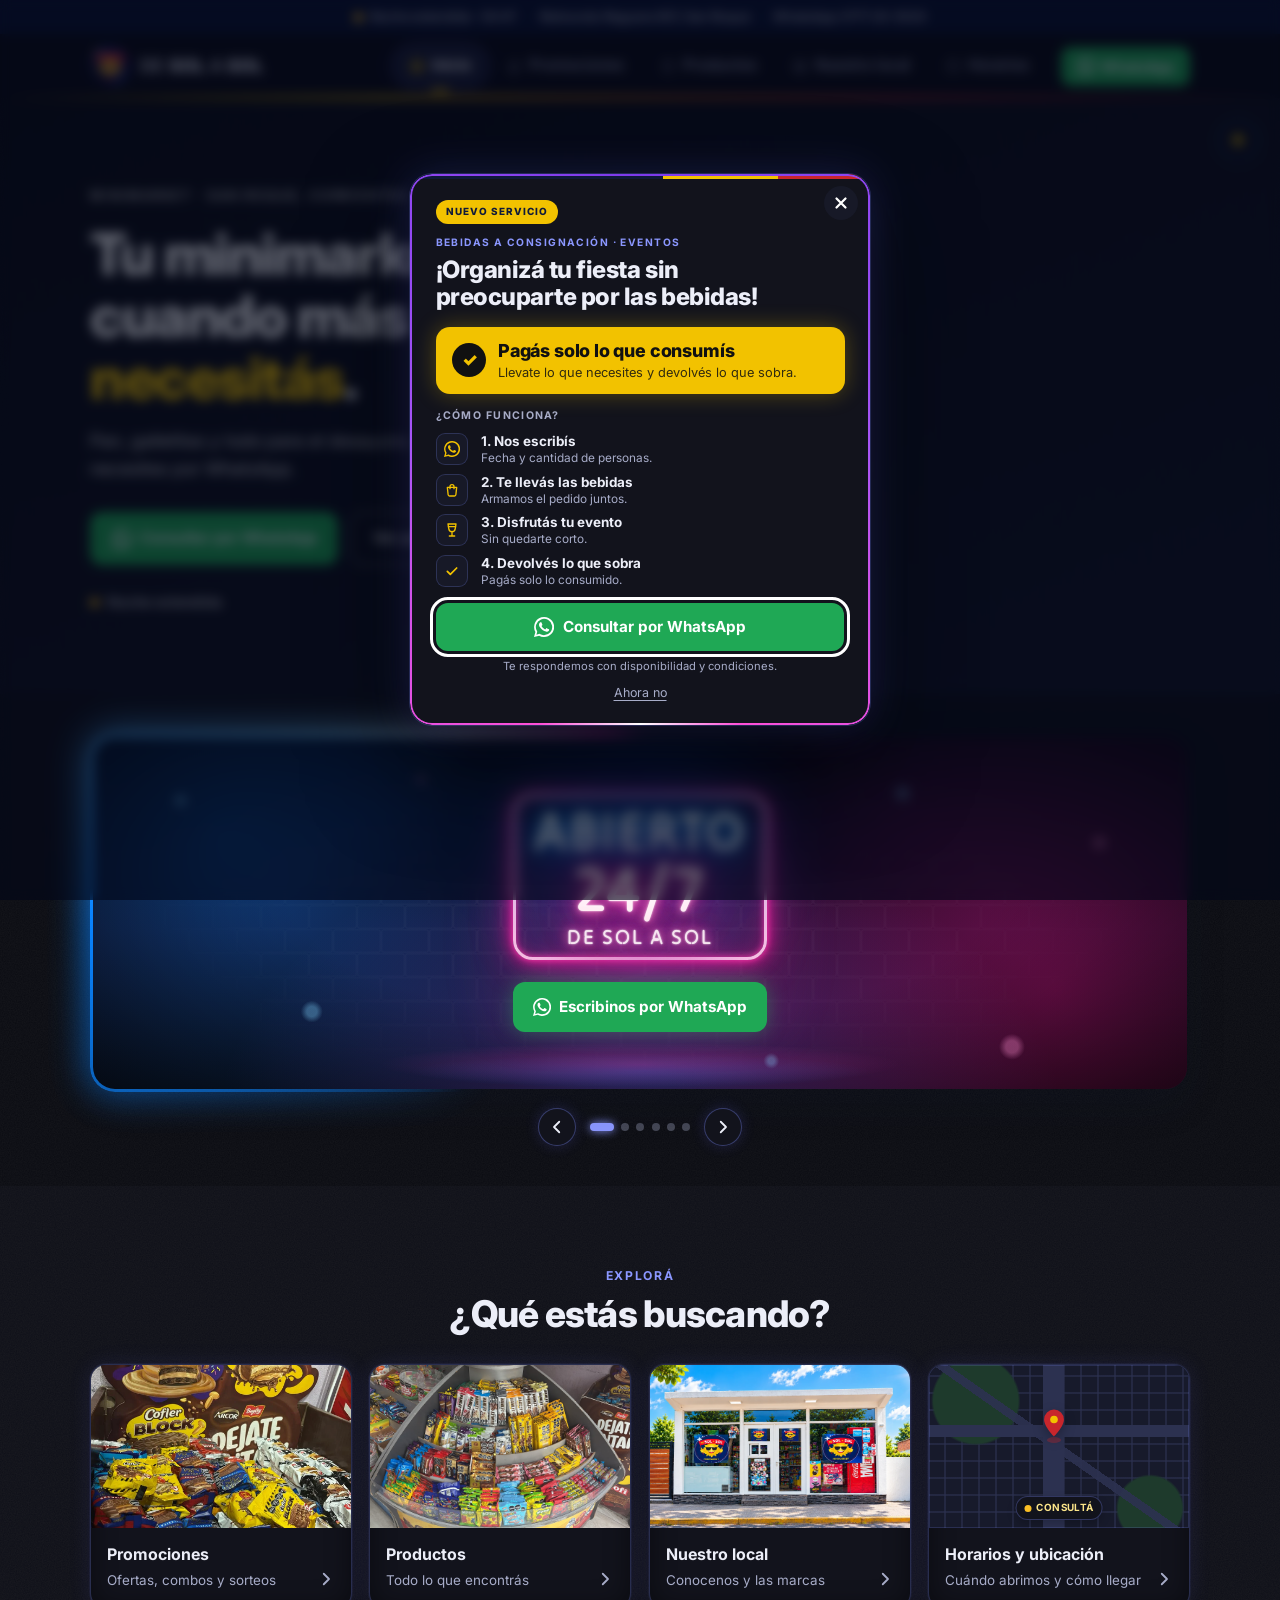
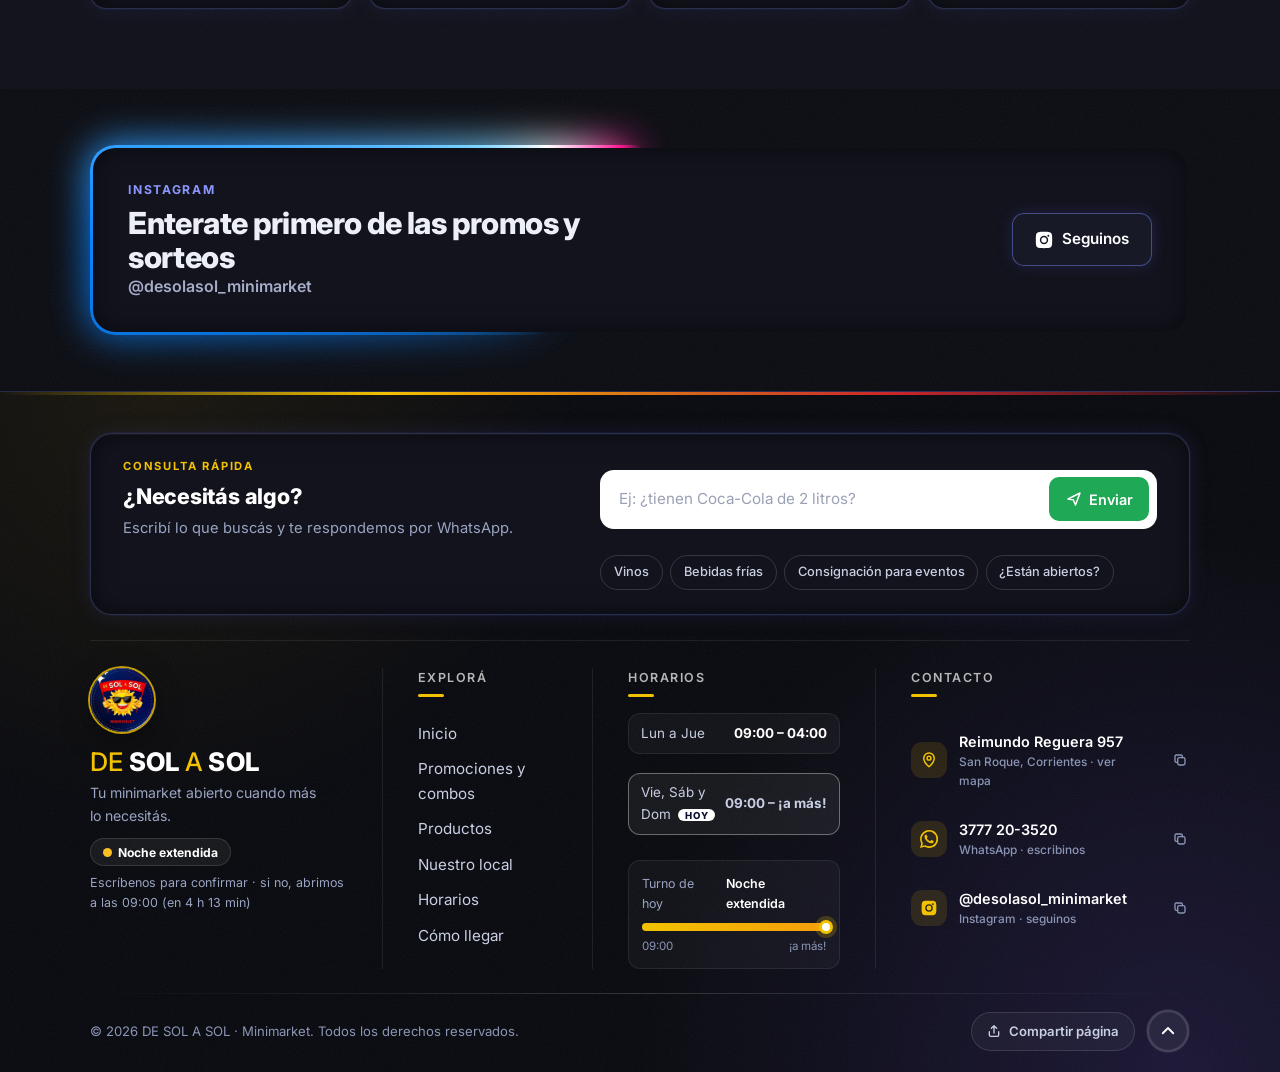
==== commit 1b88844c: "Forzar recarga de archivos del banner de delivery" ====
--- a/index.html
+++ b/index.html
@@ -5,7 +5,7 @@
   <meta name="viewport" content="width=device-width, initial-scale=1.0, viewport-fit=cover" />
 
   <!-- ===================== SEO =====================
-       Dirección del sitio en Netlify: https://desolasol.netlify.app
+       Dirección del sitio en Netlify: https://solasol24.com.ar
        (si usás otro nombre o un dominio propio, reemplazalo en este bloque,
         en robots.txt, en sitemap.xml y en qr.html)                        -->
   <title>De Sol a Sol · Minimarket en San Roque, Corrientes | Abierto hasta las 4 AM</title>
@@ -14,7 +14,7 @@
   <meta name="robots" content="index, follow, max-image-preview:large" />
   <meta name="author" content="De Sol a Sol Minimarket" />
   <meta name="theme-color" content="#0b1330" />
-  <link rel="canonical" href="https://desolasol.netlify.app/" />
+  <link rel="canonical" href="https://solasol24.com.ar/" />
 
   <!-- Ubicación (SEO local) -->
   <meta name="geo.region" content="AR-W" />
@@ -24,30 +24,30 @@
   <meta property="og:type" content="website" />
   <meta property="og:site_name" content="De Sol a Sol Minimarket" />
   <meta property="og:locale" content="es_AR" />
-  <meta property="og:url" content="https://desolasol.netlify.app/" />
+  <meta property="og:url" content="https://solasol24.com.ar/" />
   <meta property="og:title" content="De Sol a Sol · Tu minimarket en San Roque" />
   <meta property="og:description" content="Bebidas, golosinas y almacén en Reimundo Reguera 957. Abierto de 09 a 04 hs · Viernes a domingo ¡a más! Escribinos por WhatsApp." />
-  <meta property="og:image" content="https://desolasol.netlify.app/fotos/Minimarket%20De%20Sol%20a%20Sol%20bajo%20el%20sol.png" />
+  <meta property="og:image" content="https://solasol24.com.ar/fotos/Minimarket%20De%20Sol%20a%20Sol%20bajo%20el%20sol.png" />
   <meta property="og:image:alt" content="Frente del minimarket De Sol a Sol en San Roque, Corrientes" />
   <meta name="twitter:card" content="summary_large_image" />
   <meta name="twitter:title" content="De Sol a Sol · Tu minimarket en San Roque" />
   <meta name="twitter:description" content="Bebidas, golosinas y almacén. Abierto de 09 a 04 hs · Viernes a domingo ¡a más!" />
-  <meta name="twitter:image" content="https://desolasol.netlify.app/fotos/Minimarket%20De%20Sol%20a%20Sol%20bajo%20el%20sol.png" />
+  <meta name="twitter:image" content="https://solasol24.com.ar/fotos/Minimarket%20De%20Sol%20a%20Sol%20bajo%20el%20sol.png" />
 
   <!-- Datos estructurados para Google (ficha de negocio local) -->
   <script type="application/ld+json">
   {
     "@context": "https://schema.org",
     "@type": "ConvenienceStore",
-    "@id": "https://desolasol.netlify.app/#negocio",
+    "@id": "https://solasol24.com.ar/#negocio",
     "name": "De Sol a Sol Minimarket",
     "alternateName": "DE SOL A SOL",
     "description": "Minimarket de barrio en San Roque, Corrientes: bebidas frías, cervezas, golosinas, snacks, almacén y limpieza. Abierto hasta las 4 de la mañana.",
-    "url": "https://desolasol.netlify.app/",
-    "logo": "https://desolasol.netlify.app/fotos/logo.webp",
+    "url": "https://solasol24.com.ar/",
+    "logo": "https://solasol24.com.ar/fotos/logo.webp",
     "image": [
-      "https://desolasol.netlify.app/fotos/Minimarket%20De%20Sol%20a%20Sol%20bajo%20el%20sol.png",
-      "https://desolasol.netlify.app/fotos/whatsapp-image-2026-10-22-at-10.44.37-am.webp"
+      "https://solasol24.com.ar/fotos/Minimarket%20De%20Sol%20a%20Sol%20bajo%20el%20sol.png",
+      "https://solasol24.com.ar/fotos/whatsapp-image-2026-10-22-at-10.44.37-am.webp"
     ],
     "telephone": "+5493777203520",
     "address": {
@@ -74,15 +74,20 @@
   }
   </script>
 
-  <link rel="icon" type="image/webp" href="fotos/logo.webp" />
-  <link rel="apple-touch-icon" href="fotos/logo.webp" />
+  <!-- Ícono del sitio (favicon): es el que Google muestra al lado del nombre en los resultados.
+       Requisitos de Google: cuadrado, de 48x48 px o múltiplo (el logo es 640x640) y accesible. -->
+  <link rel="icon" type="image/webp" sizes="640x640" href="/fotos/logo.webp" />
+  <link rel="apple-touch-icon" sizes="640x640" href="/fotos/logo.webp" />
   <link rel="manifest" href="site.webmanifest" />
   <link rel="preconnect" href="https://fonts.googleapis.com" />
   <link rel="preconnect" href="https://fonts.gstatic.com" crossorigin />
   <link href="https://fonts.googleapis.com/css2?family=Inter:wght@400;500;600;700;800&family=Tilt+Neon&display=swap" rel="stylesheet" />
-  <link rel="stylesheet" href="styles.css" />
+  <!-- ?v=...: VERSIÓN. Cambiala (ej: ?v=2026-10-26) cada vez que subas cambios
+       para que todos los celulares descarguen los archivos nuevos al instante. -->
+  <!-- ?v=FECHA: cambiala cada vez que subas cambios, así los navegadores cargan la versión nueva -->
+  <link rel="stylesheet" href="styles.css?v=2026-11-10-delivery2" />
   <!-- Contenido y configuración (se carga antes para elegir día/noche sin parpadeo) -->
-  <script src="contenido.js"></script>
+  <script src="contenido.js?v=2026-11-10-delivery2"></script>
 </head>
 <body class="is-night preload">
   <!-- Elige día/noche según la hora local ANTES de dibujar la página (sin parpadeo) -->
@@ -723,6 +728,6 @@
     </div>
   </div>
 
-  <script src="script.js"></script>
+  <script src="script.js?v=2026-11-10-delivery2"></script>
 </body>
 </html>
--- a/styles.css
+++ b/styles.css
@@ -3047,16 +3047,212 @@
   .bn-evento .bn-text p {
     font-size: .9rem; line-height: 1.45; max-width: 30ch; margin: 0 auto;
   }
+  /* Pasos como RECORRIDO horizontal: ①──②──③ con el texto debajo de cada número */
   .bn-evento .bn-steps {
-    display: grid; grid-template-columns: 1fr; gap: .45rem;
-    width: 100%; max-width: 290px; margin: 1.1rem auto 0;
+    position: relative; display: grid; grid-template-columns: repeat(3, 1fr); gap: .4rem;
+    width: 100%; max-width: 320px; margin: 1.2rem auto 0; padding: 0;
+  }
+  .bn-evento .bn-steps::before {   /* línea punteada que une los 3 números */
+    content: ""; position: absolute; top: 15px; left: 16.6%; right: 16.6%; height: 0;
+    border-top: 2px dashed rgba(255, 255, 255, .45); z-index: 0;
   }
   .bn-evento .bn-steps li {
-    display: flex; justify-content: flex-start; text-align: left;
-    font-size: .86rem; padding: .5rem .8rem .5rem .5rem; border-radius: 12px;
-  }
-  .bn-evento .bn-steps li span { width: 24px; height: 24px; font-size: .72rem; flex-shrink: 0; }
-  .bn-evento .bn-btn { width: 100%; max-width: 290px; margin: 1.1rem auto 0; }
+    position: relative; z-index: 1;
+    display: flex; flex-direction: column; align-items: center; gap: .4rem;
+    background: none; border: none; padding: 0; border-radius: 0;
+    font-size: .76rem; font-weight: 600; line-height: 1.2; text-align: center;
+  }
+  .bn-evento .bn-steps li span {
+    width: 32px; height: 32px; font-size: .85rem; flex-shrink: 0;
+    box-shadow: 0 0 0 4px #3a1a6e, 0 0 14px rgba(242, 194, 0, .55);   /* "corta" la línea alrededor del número */
+  }
+  .bn-evento .bn-btn { width: 100%; max-width: 320px; margin: 1.3rem auto 0; }
+}
+
+/* =====================================================================
+   BANNER · "DELIVERY" (próximamente): moto de reparto andando por la ciudad
+   Compu: texto a la izquierda, escena a la derecha.
+   Celular: escena arriba, texto y botón abajo (centrados).
+   ===================================================================== */
+.bn-delivery {
+  background:
+    radial-gradient(circle at 88% 12%, rgba(242, 194, 0, .30), transparent 40%),
+    linear-gradient(135deg, #0b1330 0%, #15225a 55%, #1f3280 100%);
+}
+.bn-delivery .bn-tag { background: var(--yellow); color: var(--ink); }
+.bn-delivery .bn-btn { background: var(--yellow); color: var(--ink); box-shadow: 0 0 22px rgba(242, 194, 0, .35); }
+.bn-slide.bn-delivery::after { display: none; }
+
+.dl-scene {
+  position: relative; z-index: 1; overflow: hidden;
+  width: 100%; max-width: 420px; height: 240px; justify-self: center;
+  border-radius: 20px; border: 3px solid rgba(255, 255, 255, .85);
+  box-shadow: 0 18px 40px rgba(0, 0, 0, .35);
+  /* DÍA: cielo celeste que se aclara hacia el horizonte */
+  background: linear-gradient(180deg, #3fa9f5 0%, #7cc8ff 45%, #cfeeff 72%, #fde9b8 100%);
+  /* colores que cambian entre día y noche */
+  --dl-s: #4b5d93;        /* edificios y árboles */
+  --dl-s2: #6577ad;       /* columnas y detalles */
+  --dl-far: #8fb0d8;      /* puente a lo lejos (con bruma) */
+  --dl-river: #5fb0e0;
+  --dl-win: #dfe9fb;      /* ventanas de día: vidrio claro */
+  --dl-door: #2d3a66;
+  --dl-lamp: transparent;
+  --dl-beam: rgba(255, 240, 170, .18);
+}
+/* NOCHE: sigue el modo día/noche de la página (body.is-night) */
+.dl-scene::before {
+  content: ""; position: absolute; inset: 0; z-index: 0; opacity: 0; transition: opacity 1.2s ease;
+  background: linear-gradient(180deg, #050a24 0%, #121a4a 50%, #2a2a66 80%, #4a2f6e 100%);
+}
+body.is-night .dl-scene {
+  --dl-s: #161a3d; --dl-s2: #242a5a; --dl-far: #2c356b; --dl-river: #1a2556;
+  --dl-win: #ffd56b; --dl-door: #f7c600; --dl-lamp: #ffd56b;
+  --dl-beam: rgba(255, 236, 140, .55);
+}
+body.is-night .dl-scene::before { opacity: 1; }
+.dl-scene > * { position: absolute; }
+.dl-scene svg * { transition: fill .8s ease, stroke .8s ease; }
+
+/* sol (de día) */
+.dl-sun {
+  width: 74px; height: 74px; left: 12%; top: 10%; border-radius: 50%;
+  background: radial-gradient(circle, #fff7c2 0%, #f7c600 55%, rgba(247, 198, 0, 0) 72%);
+  animation: dlSun 4s ease-in-out infinite alternate;
+  transition: opacity 1s ease, transform 1s ease;
+}
+@keyframes dlSun { from { transform: scale(1); } to { transform: scale(1.12); } }
+/* luna y estrellas (de noche) */
+.dl-moon {
+  width: 34px; height: 34px; left: 15%; top: 13%; border-radius: 50%;
+  box-shadow: inset -9px 3px 0 0 #fff3c4; filter: drop-shadow(0 0 10px rgba(255, 243, 196, .6));
+  opacity: 0; transform: translateY(14px); transition: opacity 1s ease, transform 1s ease;
+}
+.dl-stars {
+  inset: 0 0 45% 0; opacity: 0; transition: opacity 1.2s ease;
+  background:
+    radial-gradient(1.5px 1.5px at 8% 20%, #fff, transparent), radial-gradient(1px 1px at 22% 48%, #fff, transparent),
+    radial-gradient(1.5px 1.5px at 36% 12%, #fff, transparent), radial-gradient(1px 1px at 48% 34%, #fff, transparent),
+    radial-gradient(1.5px 1.5px at 60% 18%, #fff, transparent), radial-gradient(1px 1px at 70% 52%, #fff, transparent),
+    radial-gradient(1.5px 1.5px at 84% 28%, #fff, transparent), radial-gradient(1px 1px at 94% 10%, #fff, transparent),
+    radial-gradient(1px 1px at 30% 70%, #fff, transparent),     radial-gradient(1px 1px at 56% 64%, #fff, transparent);
+}
+body.is-night .dl-sun { opacity: 0; transform: translateY(30px); }
+body.is-night .dl-moon { opacity: 1; transform: none; }
+body.is-night .dl-stars { opacity: 1; animation: dlTwinkle 2.6s ease-in-out infinite alternate; }
+@keyframes dlTwinkle { from { opacity: 1; } to { opacity: .55; } }
+
+/* PUENTE CARRETERO a lo lejos: se mueve muy despacio (está lejos) y con bruma */
+.dl-far {
+  left: 0; bottom: 92px; display: flex; width: max-content; opacity: .9;
+  animation: dlTown 60s linear infinite;
+}
+.dl-far svg { display: block; width: 900px; height: 60px; flex-shrink: 0; overflow: visible; }
+.dl-far-s { fill: var(--dl-far); }
+.dl-far-st { stroke: var(--dl-far); }
+.dl-river { fill: var(--dl-river); }
+.dl-lamp { fill: var(--dl-lamp); }
+body.is-night .dl-lamp { filter: drop-shadow(0 0 3px #ffd56b); }
+
+/* SAN ROQUE pasando de fondo: el dibujo está dos veces seguidas y se desplaza
+   la mitad, así el recorrido no tiene cortes (iglesia, lapacho, cartel, Municipalidad) */
+.dl-town {
+  left: 0; bottom: 58px; display: flex; width: max-content;
+  animation: dlTown 18s linear infinite;
+}
+.dl-town svg { display: block; width: 860px; height: 120px; overflow: visible; flex-shrink: 0; }
+.dl-s { fill: var(--dl-s); }
+.dl-s2 { fill: var(--dl-s2); }
+.dl-st { stroke: var(--dl-s); fill: none; }
+.dl-win { fill: var(--dl-win); }
+.dl-door { fill: var(--dl-door); }
+.dl-muni-txt { fill: #fff; }
+body.is-night .dl-muni-txt { fill: #ffe38a; }
+/* la bandera flamea */
+.dl-flag { transform-box: fill-box; transform-origin: left center; animation: dlFlag 1.4s ease-in-out infinite alternate; }
+@keyframes dlFlag { from { transform: skewY(0deg) scaleX(1); } to { transform: skewY(4deg) scaleX(.93); } }
+@keyframes dlTown { from { transform: translateX(0); } to { transform: translateX(-50%); } }
+
+/* pin de ubicación con onda: "llegamos a tu casa" */
+.dl-pin {
+  width: 30px; right: 14%; top: 14%; fill: #d0272e;
+  filter: drop-shadow(0 4px 6px rgba(0, 0, 0, .3));
+  animation: dlPin 1.6s ease-in-out infinite;
+}
+.dl-pin circle { fill: #fff; }
+.dl-ring {
+  right: calc(14% + 3px); top: calc(14% + 34px); width: 24px; height: 8px; border-radius: 50%;
+  border: 2px solid rgba(255, 255, 255, .7); animation: dlRing 1.6s ease-out infinite;
+}
+@keyframes dlPin { 0%, 100% { transform: translateY(0); } 50% { transform: translateY(-8px); } }
+@keyframes dlRing { from { transform: scale(.6); opacity: 1; } to { transform: scale(2.2); opacity: 0; } }
+
+/* calle con líneas amarillas que pasan */
+.dl-road {
+  left: 0; right: 0; bottom: 0; height: 60px; overflow: hidden;
+  background: linear-gradient(180deg, #3a3f5c 0 6px, #262a40 6px);
+}
+.dl-road::before {
+  content: ""; position: absolute; left: 0; top: 30px; height: 4px; width: calc(100% + 56px);
+  background: repeating-linear-gradient(90deg, #f7c600 0 28px, transparent 28px 56px);
+  animation: dlRoad .45s linear infinite;
+}
+@keyframes dlRoad { from { transform: translateX(0); } to { transform: translateX(-56px); } }
+
+/* moto: rebota un poquito y las ruedas giran */
+.dl-rider {
+  left: 50%; bottom: 10px; width: 190px; transform: translateX(-50%);
+  animation: dlBob .35s ease-in-out infinite alternate;
+  filter: drop-shadow(0 6px 4px rgba(0, 0, 0, .35));
+}
+.dl-moto { display: block; width: 100%; height: auto; overflow: visible; }
+.dl-beam { fill: var(--dl-beam); }
+.dl-headlight { fill: #fff6c8; }
+body.is-night .dl-headlight { filter: drop-shadow(0 0 4px #ffe680); }
+body.is-night .dl-road { background: linear-gradient(180deg, #2a2e48 0 6px, #171a2c 6px); }
+.dl-wheel { transform-box: fill-box; transform-origin: center; animation: dlSpin .4s linear infinite; }
+@keyframes dlBob { from { transform: translateX(-50%) translateY(0); } to { transform: translateX(-50%) translateY(-3px); } }
+@keyframes dlSpin { to { transform: rotate(360deg); } }
+
+/* líneas de velocidad detrás de la moto */
+.dl-wind { position: absolute; left: -46px; top: 30%; width: 56px; height: 40px; }
+.dl-wind i {
+  position: absolute; right: 0; height: 3px; border-radius: 3px; background: rgba(255, 255, 255, .8);
+  animation: dlWind .7s linear infinite;
+}
+.dl-wind i:nth-child(1) { top: 0;    width: 40px; }
+.dl-wind i:nth-child(2) { top: 16px; width: 56px; animation-delay: .2s; }
+.dl-wind i:nth-child(3) { top: 32px; width: 32px; animation-delay: .4s; }
+@keyframes dlWind { from { transform: translateX(10px); opacity: 0; } 30% { opacity: 1; } to { transform: translateX(-30px); opacity: 0; } }
+
+/* Celular: escena arriba, texto abajo, todo centrado */
+@media (max-width: 600px) {
+  .bn-slide.bn-delivery {
+    justify-content: flex-start; align-items: center; text-align: center;
+    padding: 1.1rem 1.1rem 1.4rem;
+  }
+  .dl-scene { order: -1; max-width: none; height: 185px; border-width: 2px; border-radius: 16px; margin-bottom: 1rem; }
+  .dl-rider { width: 152px; bottom: 8px; }
+  .dl-sun { width: 58px; height: 58px; }
+  .dl-moon { width: 28px; height: 28px; box-shadow: inset -7px 3px 0 0 #fff3c4; }
+  .dl-far { bottom: 80px; }
+  .dl-far svg { width: 720px; height: 48px; }
+  .dl-town { bottom: 52px; }
+  .dl-town svg { width: 782px; height: 100px; }   /* un poco más chico, mismas proporciones */
+  .dl-pin { top: 8%; }
+  .dl-ring { top: calc(8% + 34px); }
+  .dl-road { height: 54px; }
+  .dl-road::before { top: 27px; }
+  .bn-delivery .bn-text { width: 100%; display: flex; flex-direction: column; align-items: center; }
+  .bn-delivery .bn-text h3 { font-size: 1.55rem; margin: .55rem 0 .35rem; }
+  .bn-delivery .bn-text p { font-size: .9rem; line-height: 1.45; max-width: 32ch; margin: 0 auto; }
+  .bn-delivery .bn-btn { max-width: 320px; }
+}
+@media (prefers-reduced-motion: reduce) {
+  .dl-sun, .dl-town, .dl-far, .dl-flag, .dl-pin, .dl-ring, .dl-road::before, .dl-rider, .dl-wheel, .dl-wind i,
+  body.is-night .dl-stars { animation: none; }
+  .dl-town { transform: translateX(-300px); }   /* quieto, mostrando el cartel SAN ROQUE y la Municipalidad */
+  .dl-far { transform: translateX(-200px); }    /* quieto, mostrando el puente */
 }
 
 /* =====================================================================
@@ -4062,3 +4258,27 @@
   .bn-neon .neon-2 { font-size: clamp(.85rem, 4vw, 1rem); }
   .bn-btn.bn-btn-neon { width: 100%; }
 }
+
+/* =====================================================================
+   PORTADA CON VIDEO (generado con IA a partir de la foto del frente)
+   Solo se activa si hay video en contenido.js (videoDia / videoNoche)
+   y el video carga bien. Si no, queda la portada azul lisa de arriba.
+   ===================================================================== */
+.hero.has-video .hero-media { display: block !important; background: #0b1330; }
+.hero.has-video .kb, .hero.has-video .night-photo, .hero.has-video .neon-wall { display: none; }
+/* velo oscuro del lado del texto para que se lea sobre el video */
+.hero.has-video .hero-media::after {
+  content: ""; position: absolute; inset: 0; pointer-events: none;
+  background:
+    linear-gradient(90deg, rgba(7, 12, 34, .82) 0%, rgba(7, 12, 34, .55) 45%, rgba(7, 12, 34, .12) 100%),
+    linear-gradient(0deg, rgba(7, 12, 34, .55) 0%, transparent 35%);
+}
+.hero.has-video { min-height: min(78vh, 680px); }
+.hero.has-video .hero-text { text-shadow: 0 2px 14px rgba(0, 0, 0, .55); }
+@media (max-width: 600px) {
+  .hero.has-video { min-height: 72vh; padding: 3rem 0 2.6rem; }
+  .hero.has-video .hero-media::after {
+    background: linear-gradient(0deg, rgba(7, 12, 34, .88) 0%, rgba(7, 12, 34, .55) 55%, rgba(7, 12, 34, .3) 100%);
+  }
+  .hero.has-video .hero-video { object-position: 50% center; }
+}
